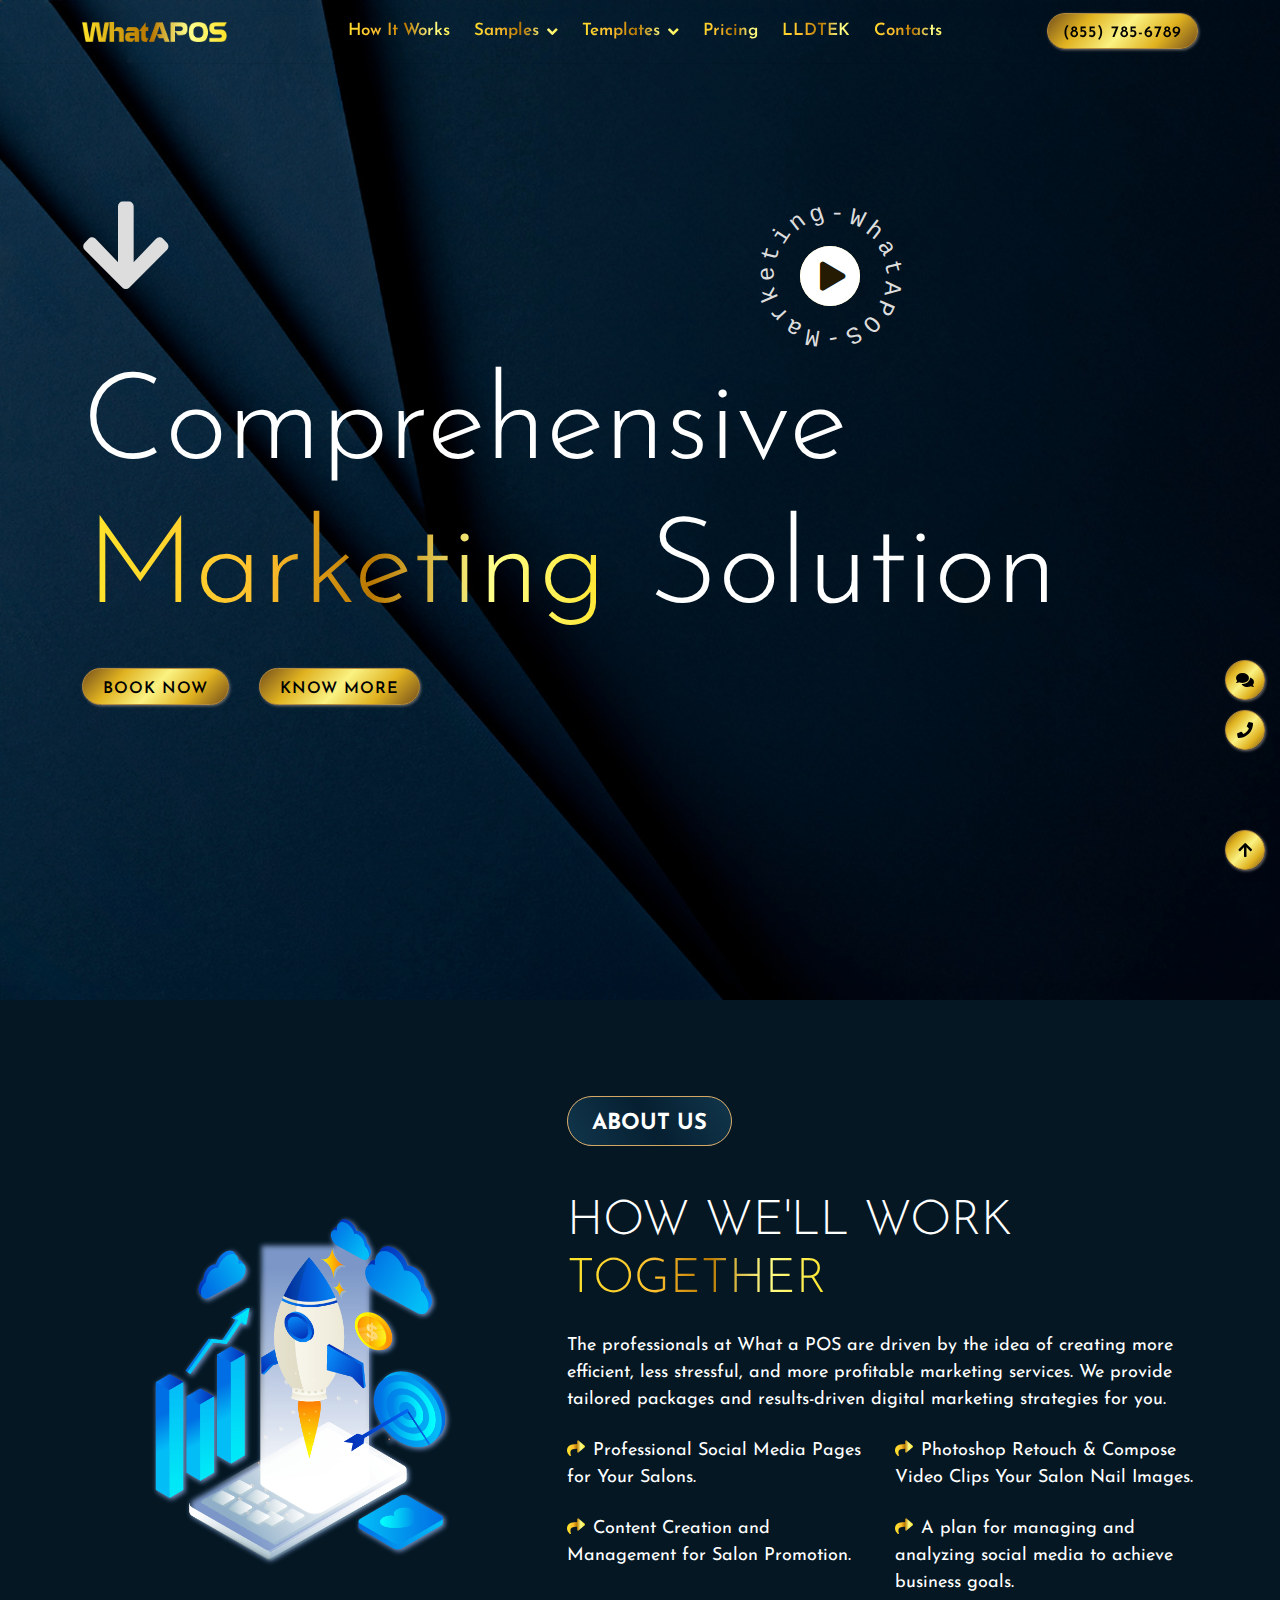
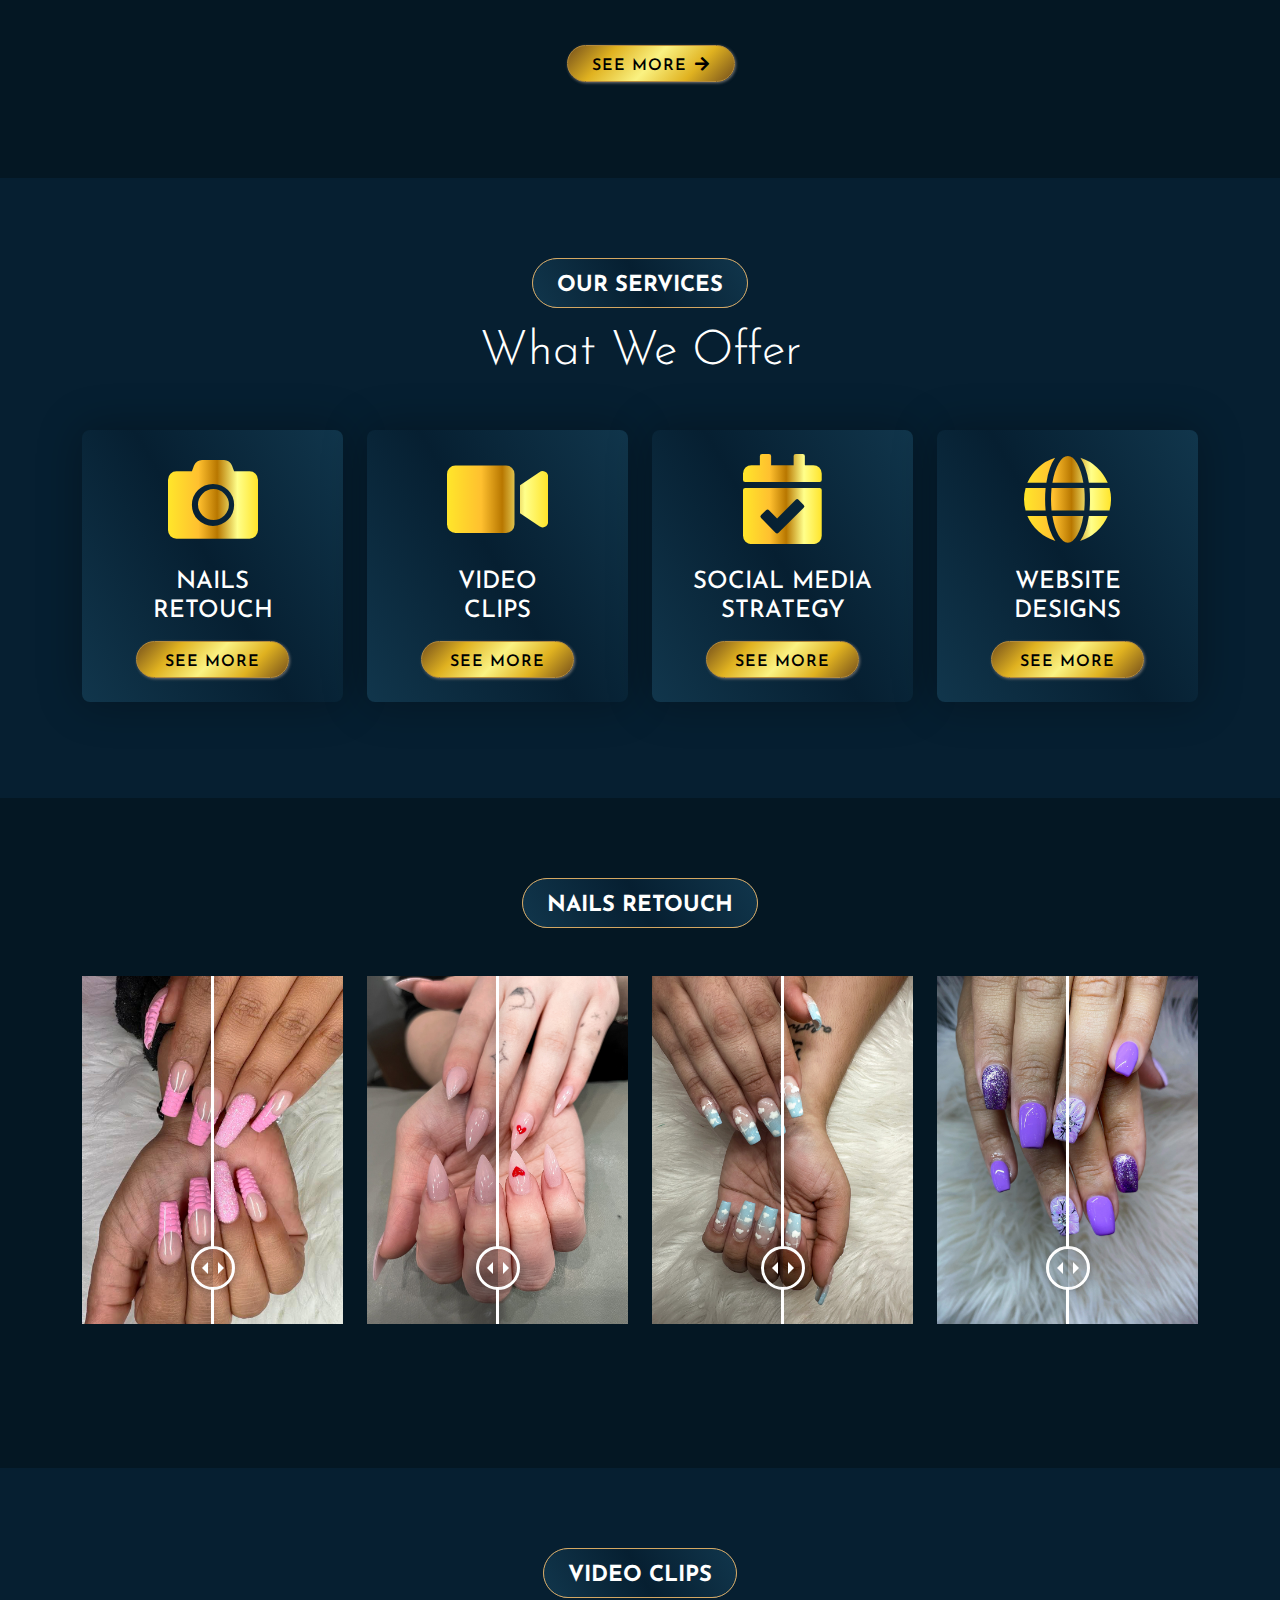
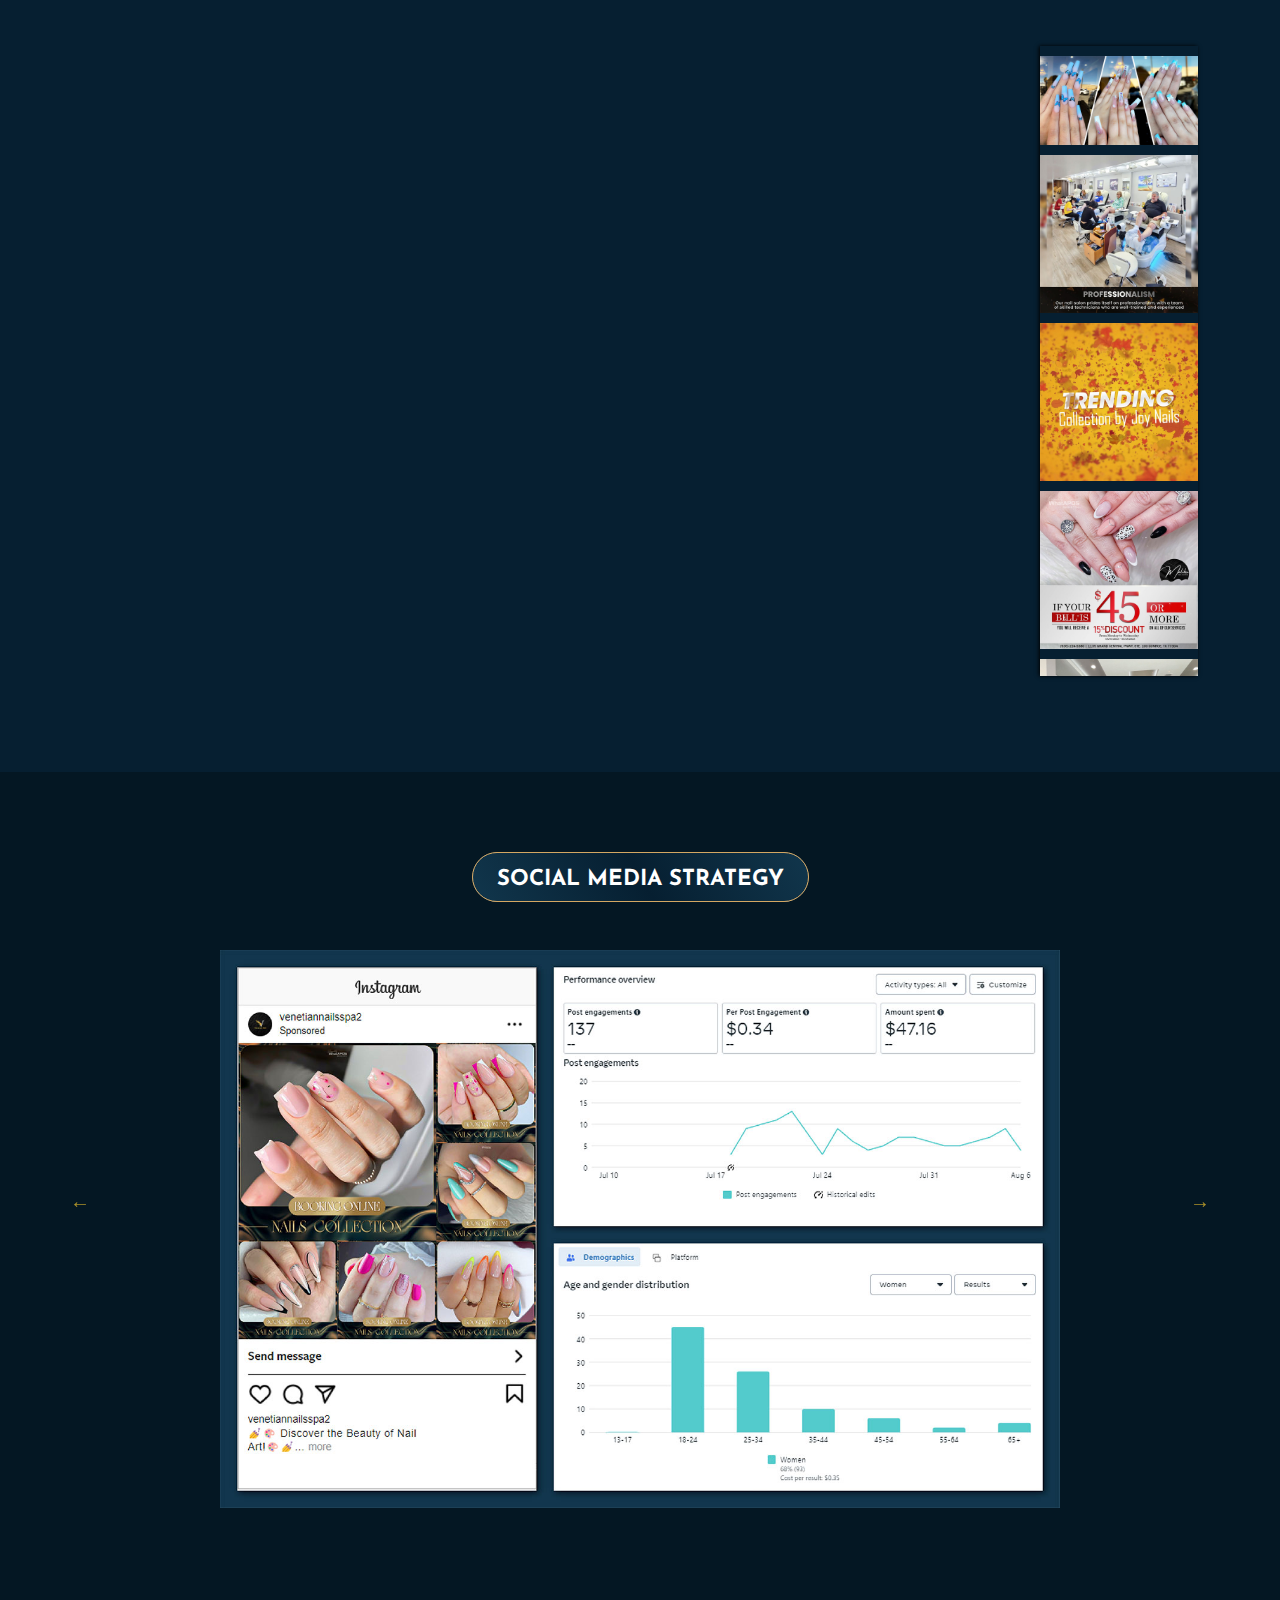
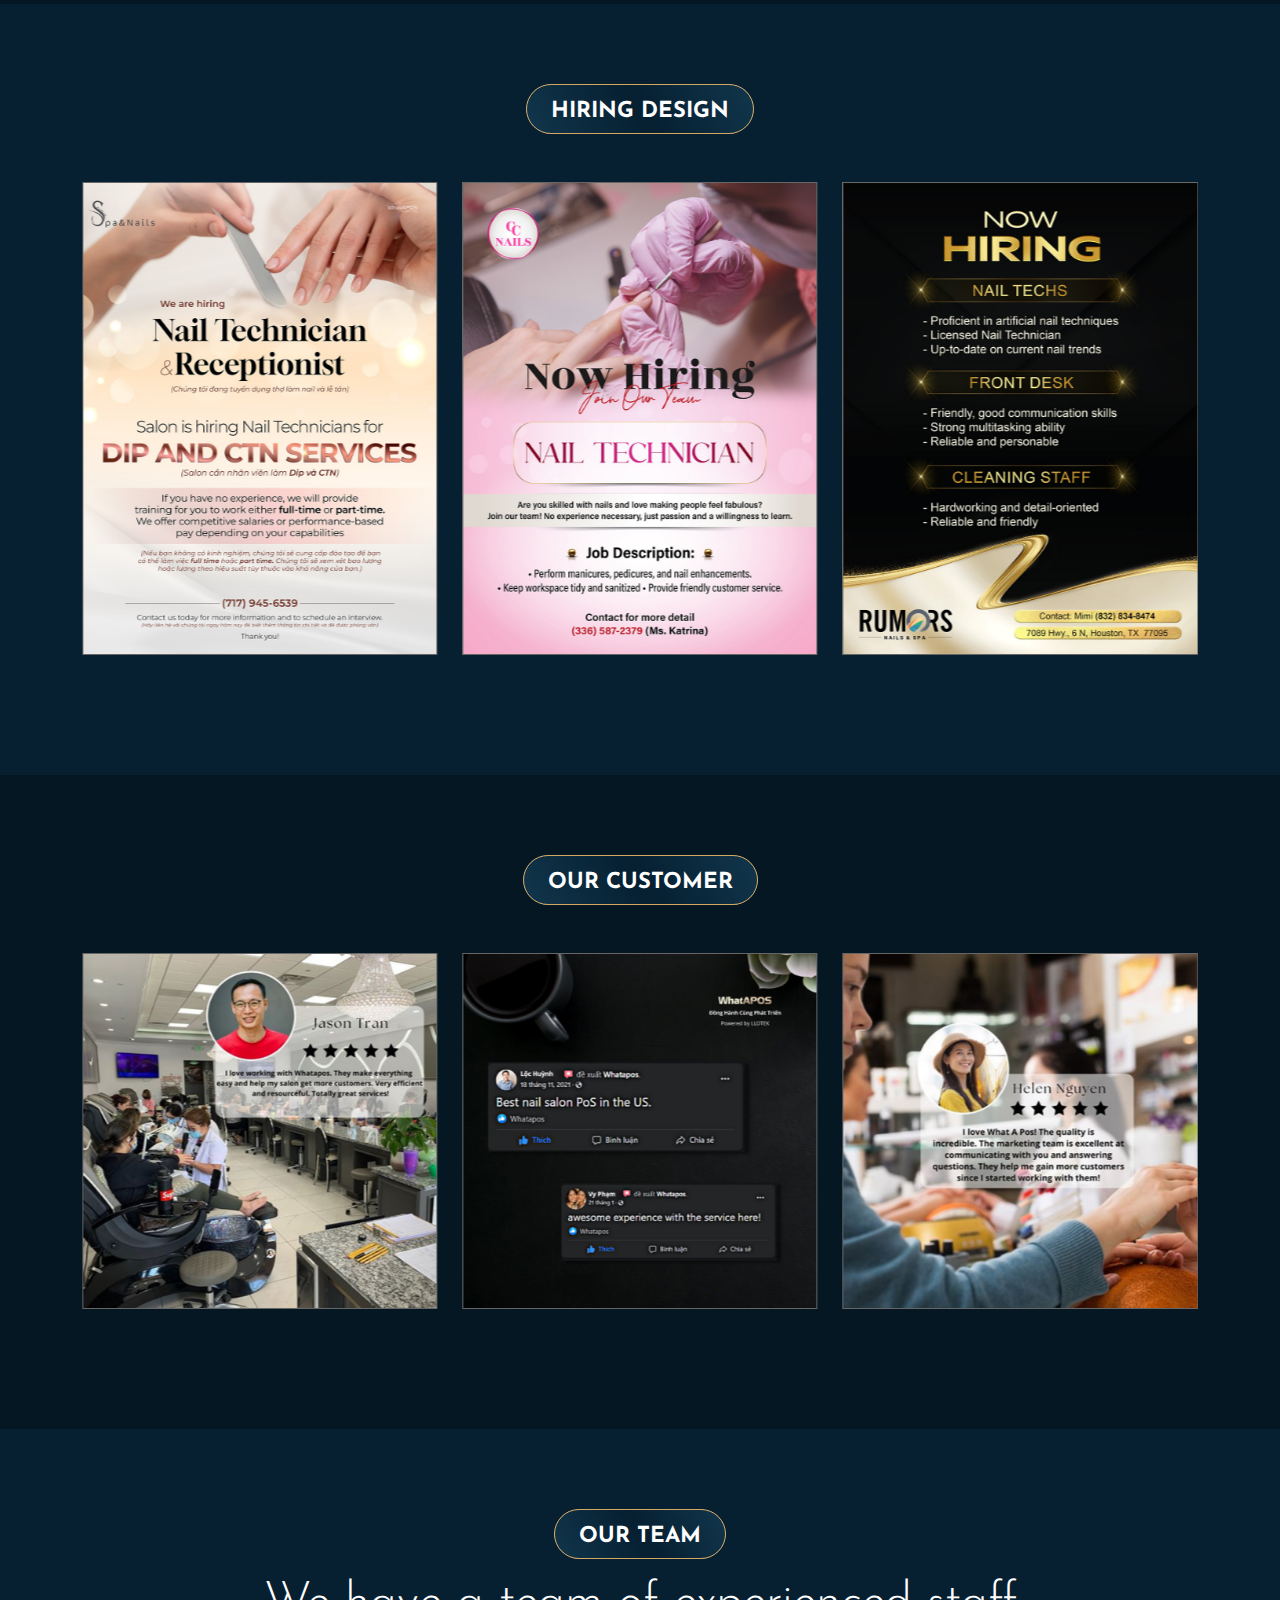
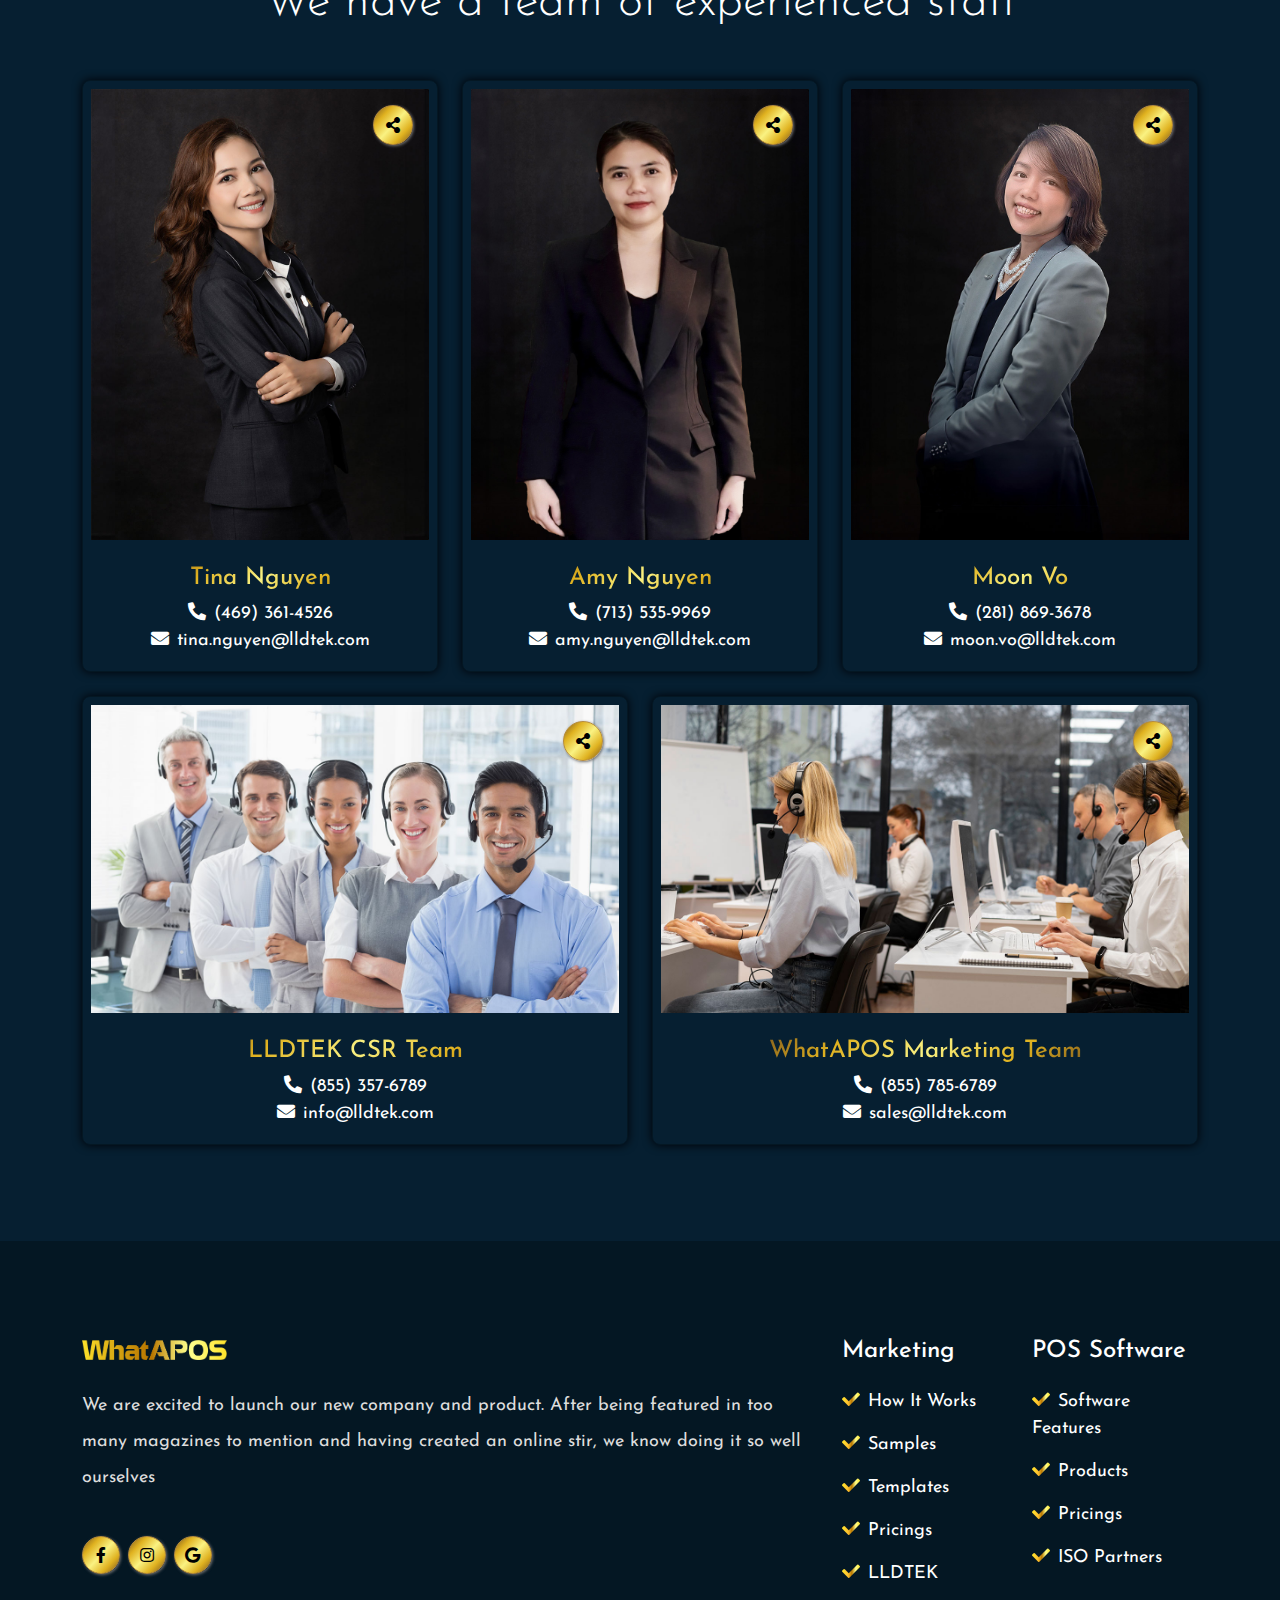
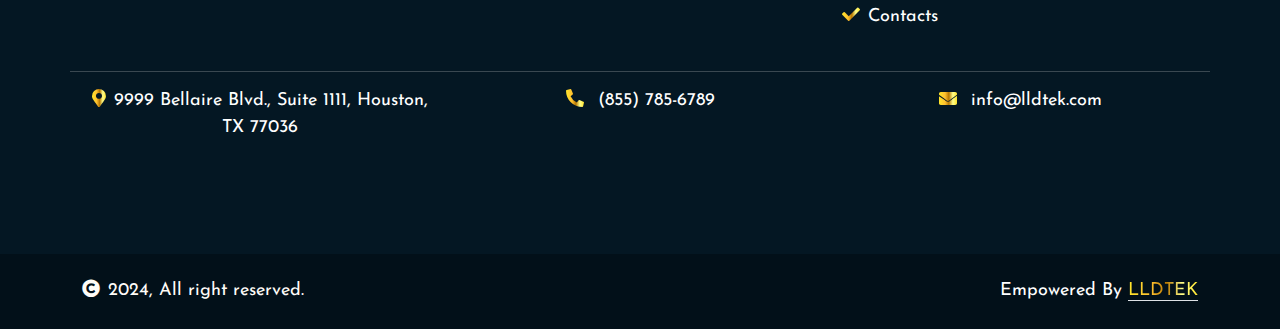
==== index.html @ 47ae0fbf "nnn" ====
<!DOCTYPE html>
<html lang="en">

    <head>
        <meta charset="utf-8">
        <title>WhatAPOS</title>
        <meta content="width=device-width, initial-scale=1.0" name="viewport">
        <meta content="" name="keywords">
        <meta content="" name="description">

        <!-- Google Web Fonts -->
        <link rel="preconnect" href="https://fonts.googleapis.com">
        <link rel="preconnect" href="https://fonts.gstatic.com" crossorigin>
        <link href="https://fonts.googleapis.com/css2?family=Open+Sans:wght@400;600&family=Playball&display=swap" rel="stylesheet">

        <!-- Icon Font Stylesheet -->
        <link rel="stylesheet" href="https://use.fontawesome.com/releases/v5.15.4/css/all.css"/>
        <link href="https://cdn.jsdelivr.net/npm/bootstrap-icons@1.4.1/font/bootstrap-icons.css" rel="stylesheet">

        <!-- Libraries Stylesheet -->
        <link href="lib/animate/animate.min.css" rel="stylesheet">
        <link href="lib/lightbox/css/lightbox.min.css" rel="stylesheet">
        <link href="lib/owlcarousel/owl.carousel.min.css" rel="stylesheet">

        <!-- Customized Bootstrap Stylesheet -->
        <link href="css/bootstrap.min.css" rel="stylesheet">

        <!-- Template Stylesheet -->
        <link rel="stylesheet" href="css/style.css">
        <link rel="stylesheet" href="css/twentytwenty.css">
        <link rel="stylesheet" href="css/slick.css"/>
        <link rel="stylesheet" href="css/slick-theme.css"/>

        <!-- Fonts - Brand -->
        <link rel="preconnect" href="https://fonts.googleapis.com">
        <link rel="preconnect" href="https://fonts.gstatic.com" crossorigin>
        <link href="https://fonts.googleapis.com/css2?family=EB+Garamond:ital,wght@0,400..800;1,400..800&display=swap" rel="stylesheet">
        <!-- Fonts - Body -->
        <link rel="preconnect" href="https://fonts.googleapis.com">
        <link rel="preconnect" href="https://fonts.gstatic.com" crossorigin>
        <link href="https://fonts.googleapis.com/css2?family=Josefin+Sans:ital,wght@0,100..700;1,100..700&display=swap" rel="stylesheet">
        <!-- Fonts - Body 2 | 'Jost', sans-serif-->
        <link rel="stylesheet" href="https://fonts.googleapis.com/css2?family=Jost:ital,wght@0,300;0,400;0,500;0,600;0,700;1,400&display=swap">

        <link rel="icon" href="./img/whatapos-favicon.svg">

        <style>
            .bg-banner-images {
                background-image: url(./img/background-banner.jpg), linear-gradient(rgba(0, 0, 0, 0.1), rgba(0, 0, 0, 0.1));
                background-blend-mode: overlay;
                background-position: 0% 50% !important;
                background-repeat: no-repeat;
                background-size: cover;
            }
        </style>

    </head>

    <body>
        <!-- Navbar start -->
        <div class="container-fluid nav-bar">
            <div class="container">
                <nav class="navbar navbar-light navbar-expand-lg py-2">
                    <a href="index.html" class="navbar-brand">
                        <!-- <h1 class="font-logo fw-bold mb-0 px-1">WhatAPOS</h1> -->
                        <img src="./img/whatapos-logo.png" style="height: 20px">
                    </a>
                    <button class="navbar-toggler py-2 px-3" type="button" data-bs-toggle="collapse" data-bs-target="#navbarCollapse">
                        <span class="fa fa-bars text-primary"></span>
                    </button>
                    <div class="collapse navbar-collapse" id="navbarCollapse">
                        <div class="navbar-nav mx-auto">
                            <a href="index.html" class="nav-item nav-link active">How It Works</a>
                            <div class="nav-item dropdown">
                                <a href="#" class="nav-link dropdown-toggle" data-bs-toggle="dropdown">Samples</a>
                                <div class="dropdown-menu bg-light">                                    
                                    <a href="samples.html#promotion" class="dropdown-item">Promotions</a>
                                    <a href="samples.html#video-clips" class="dropdown-item">Video</a>
                                    <a href="samples.html#leaflet" class="dropdown-item">Leaflet</a>
                                    <a href="samples.html#social-media-strategy" class="dropdown-item">Social Media Strategy</a>
                                    <a href="samples.html#gift-card" class="dropdown-item">Gift Card</a>
                                    <a href="samples.html#service-menu" class="dropdown-item">Service Menu</a>
                                    <a href="samples.html#hiring" class="dropdown-item">Hiring Designs</a>
                                    <a href="samples.html#retouch" class="dropdown-item">Nails Retouch</a>
                                </div>
                            </div>
                            <div class="nav-item dropdown">
                                <a href="#" class="nav-link dropdown-toggle" data-bs-toggle="dropdown">Templates</a>
                                <div class="dropdown-menu bg-light">
                                    <a href="templates.html#website" class="dropdown-item">Website Templates</a>
                                    <a href="templates.html#gift-card" class="dropdown-item">Gift Card</a>
                                    <a href="templates.html#business-card" class="dropdown-item">Business Card</a>
                                    <a href="templates.html#service-menu" class="dropdown-item">Service Menu</a>                                    
                                </div>
                            </div>
                            <a href="pricings.html" class="nav-item nav-link">Pricing</a>
                            <a href="https://www.lldtek.com/salon/index" class="nav-item nav-link">LLDTEK</a>                            
                            <a href="contact.html" class="nav-item nav-link">Contacts</a>
                        </div>                        
                        <a href="tel:+1(855) 785-6789" class="btn btn-primary d-none d-xl-inline-block rounded-pill">(855) 785-6789</a>
                    </div>
                </nav>
            </div>
        </div>
        <!-- Navbar End -->

        <!-- Hero Start -->
        <div class="container-fluid bg-banner-images py-6">
            <div class="container">
                <div class="row">       
                    <div class="col-4  wow bounceInDown" data-wow-delay="0.1s">
                        <div class="arrow-move text-center d-flex">
                            <i class="fa fa-arrow-down"></i>
                        </div>
                    </div>            
                    <div class="col-8 wow bounceInDown" data-wow-delay="0.1s">
                        <div class="circle">
                            <div id="text-circle">WhatAPOS-Marketing-</div>
                            <div class="play">
                                <a href="" class="btn-play" data-bs-toggle="modal" data-src="https://www.youtube.com/embed/GbsSYTC7vOc" data-bs-target="#videoModal">
                                    
                                    <i class="fa fa-play"></i>
                                </a>                                
                            </div>
                        </div>
                    </div>                   
                    <div class="col-lg-12 col-md-12">                       
                        <h1 class="display-banner mb-4 animated bounceInDown text-white">Comprehensive <span class="text-logo p-1">Marketing</span> Solution</h1>
                        <a href="tel:+1(855) 785-6789" class="btn btn-primary border-0 rounded-pill me-4 animated bounceInLeft">Book Now</a>
                        <a href="samples.html" class="btn btn-primary border-0 rounded-pill animated bounceInLeft">Know More</a>                                            
                    </div>                  
                </div>
            </div>
        </div>
        <!-- Hero End -->

        <!-- Modal Video -->
        <div class="modal fade" id="videoModal" tabindex="-1" aria-labelledby="exampleModalLabel" aria-hidden="true">
            <div class="modal-dialog">
                <div class="modal-content rounded-0">
                    <!-- <div class="modal-header">
                        <button type="button" class="btn-close" data-bs-dismiss="modal" aria-label="Close"></button>
                    </div> -->
                    <div class="modal-body">
                        <!-- 9:16 aspect ratio -->
                        <div class="ratio ratio-9x16">
                            <iframe class="embed-responsive-item" src="" id="video" allowfullscreen allowscriptaccess="always"
                                allow="autoplay">
                            </iframe>
                        </div>
                    </div>
                </div>
            </div>
        </div>
        <!-- Fact End -->

        <!-- About Start -->
        <div class="container-fluid py-6 bg-section">
            <div class="container">
                <div class="row g-5 align-items-center">
                    <div class="col-lg-5">
                        <img src="img/banner_main_pos1.png" class="img-fluid rounded" alt="">
                    </div>
                    <div class="col-lg-7">
                        <small class="d-inline-block fw-bold text-white text-uppercase bg-light border border-primary rounded-pill px-4 mb-5">About Us</small>
                        <h1 class="display-5 mb-4 text-white">HOW WE'LL WORK <span class="text-logo">TOGETHER</span></h1>
                        <p class="mb-4 text-white">The professionals at What a POS are driven by the idea of creating more efficient, less stressful, and more profitable marketing services. We provide tailored packages and results-driven digital marketing strategies for you.</p>
                        <div class="row g-4 text-white mb-5">
                            <div class="col-sm-6">
                                <i class="fas fa-share text-logo me-2"></i>Professional Social Media Pages for Your Salons.
                            </div>
                            <div class="col-sm-6">
                                <i class="fas fa-share text-logo me-2"></i>Photoshop Retouch & Compose Video Clips Your Salon Nail Images.
                            </div>
                            <div class="col-sm-6">
                                <i class="fas fa-share text-logo me-2"></i>Content Creation and Management for Salon Promotion.
                            </div>
                            <div class="col-sm-6">
                                <i class="fas fa-share text-logo me-2"></i>A plan for managing and analyzing social media to achieve business goals.
                            </div>
                        </div>
                        <a href="https://m.me/100353395233928" target="_blank" class="btn btn-primary px-4 rounded-pill">See More<i class="fas fa-arrow-right ps-2"></i></a>
                    </div>
                </div>
            </div>
        </div>
        <!-- About End -->


        <!-- Service Start -->
        <div class="container-fluid service pt-6 py-6">
            <div class="container">
                <div class="text-center " data-wow-delay="0.1s">
                    <small class="d-inline-block fw-bold text-white text-uppercase bg-light border border-primary rounded-pill px-4 mb-3">Our Services</small>
                    <h1 class="display-5 mb-5 text-white">What We Offer</h1>
                </div>
                <div class="row g-4">
                    <div class="col-lg-3 col-md-6 col-sm-12 " data-wow-delay="0.1s">
                        <div class="bg-light rounded service-item">
                            <div class="service-content d-flex align-items-center justify-content-center p-4">
                                <div class="service-content-icon text-center">
                                    <i class="fas fa-camera fa-5x text-logo mb-4"></i>
                                    <h4 class="mb-3 text-white">NAILS<br>RETOUCH</h4>
                                    <!-- <p class="mb-4">Professional photography is a great way to show your customers how your salon looks</p> -->
                                    <a href="samples.html#retouch" class="btn btn-primary rounded-pill">See More</a>
                                </div>
                            </div>
                        </div>
                    </div>
                    <div class="col-lg-3 col-md-6 col-sm-12 " data-wow-delay="0.3s">
                        <div class="bg-light rounded service-item">
                            <div class="service-content d-flex align-items-center justify-content-center p-4">
                                <div class="service-content-icon text-center">
                                    <i class="fas fa-video fa-5x text-logo mb-4"></i>
                                    <h4 class="mb-3 text-white">VIDEO<br>CLIPS</h4>
                                    <!-- <p class="mb-4">Contrary to popular belief, ipsum is not simply random.</p> -->
                                    <a href="samples.html#video-clips" class="btn btn-primary rounded-pill">See More</a>
                                </div>
                            </div>
                        </div>
                    </div>
                    <div class="col-lg-3 col-md-6 col-sm-12 " data-wow-delay="0.5s">
                        <div class="bg-light rounded service-item">
                            <div class="service-content d-flex align-items-center justify-content-center p-4">
                                <div class="service-content-icon text-center">
                                    <i class="fas fa-calendar-check fa-5x text-logo mb-4"></i>
                                    <h4 class="mb-3 text-white">SOCIAL MEDIA<br>STRATEGY</h4>
                                    <!-- <p class="mb-4">Contrary to popular belief, ipsum is not simply random.</p> -->
                                    <a href="samples.html#social-media-strategy" class="btn btn-primary rounded-pill">See More</a>
                                </div>
                            </div>
                        </div>
                    </div>
                    <div class="col-lg-3 col-md-6 col-sm-12 " data-wow-delay="0.7s">
                        <div class="bg-light rounded service-item">
                            <div class="service-content d-flex align-items-center justify-content-center p-4">
                                <div class="service-content-icon text-center">
                                    <i class="fas fa-globe fa-5x text-logo mb-4"></i>
                                    <h4 class="mb-3 text-white">WEBSITE<br>DESIGNS</h4>
                                    <!-- <p class="mb-4">Contrary to popular belief, ipsum is not simply random.</p> -->
                                    <a href="templates.html#website" class="btn btn-primary rounded-pill">See More</a>
                                </div>
                            </div>
                        </div>
                    </div>                   
                </div>
            </div>
        </div>
        <!-- Service End -->

        <!-- Nails Retouch -->
        <div class="container-fluid service pt-6 py-6 bg-section" id="retouch">
            <div class="container">
                <div class="text-center " data-wow-delay="0.1s">
                    <small class="d-inline-block fw-bold text-white text-uppercase bg-light border border-primary rounded-pill px-4 mb-5">NAILS RETOUCH</small>
                    <!-- <h1 class="display-5 mb-5 text-white">Professional photography is a great way to show your customers how your salon looks</h1> -->
                </div>
                <div class="row">
                    <div class="col-md-3 col-12 mb-5 " data-wow-delay="0.1s">
                        <div class="before-after">
                            <img src="./img/whatapos-retouch-01a.jpg">
                            <img src="./img/whatapos-retouch-01b.jpg">
                        </div>
                    </div>
                    <div class="col-md-3 col-12 mb-5 " data-wow-delay="0.3s">
                        <div class="before-after">
                            <img src="./img/whatapos-retouch-02a.jpg">
                            <img src="./img/whatapos-retouch-02b.jpg">
                        </div>
                    </div>
                    <div class="col-md-3 col-12 mb-5 " data-wow-delay="0.5s">
                        <div class="before-after">
                            <img src="./img/whatapos-retouch-03a.jpg">
                            <img src="./img/whatapos-retouch-03b.jpg">
                        </div>
                    </div>
                    <div class="col-md-3 col-12 mb-5 " data-wow-delay="0.7s">
                        <div class="before-after">
                            <img src="./img/whatapos-retouch-04a.jpg">
                            <img src="./img/whatapos-retouch-04b.jpg">
                        </div>
                    </div>
                </div>           
            </div>
        </div>
        <!-- Nails Retouch End -->

        <!-- Video-clip -->
        <div class="container-fluid team py-6 pt-6" id="video-clips">
            <div class="container">
                <div class="text-center " data-wow-delay="0.1s">
                    <small class="d-inline-block fw-bold text-white text-uppercase bg-light border border-primary rounded-pill px-4 mb-5">VIDEO CLIPS</small>
                    <!-- <h1 class="display-5 mb-5">We have experienced chef Team</h1> -->
                </div>
                <div class="d-flex">
                    <div class="video-display " data-wow-delay="0.3s">
                        <iframe id="mainVideo" width="100%" height="100%" src="https://www.youtube.com/embed/9QmLvNYVozQ?autoplay=1" frameborder="0" allow="accelerometer; autoplay; clipboard-write; encrypted-media; gyroscope; picture-in-picture; web-share" allowfullscreen></iframe>
                    </div>
                    <div class="video-list " data-wow-delay="0.5s">
                        <div class="video-item" onclick="playVideo('https://www.youtube.com/embed/9QmLvNYVozQ?autoplay=1')">
                            <img src="video/whatapos-video-01.jpg">
                        </div>
                        <div class="video-item" onclick="playVideo('https://www.youtube.com/embed/E6mdKHsldXM?autoplay=1')">
                            <img src="video/whatapos-video-02.jpg">
                        </div>
                        <div class="video-item" onclick="playVideo('https://www.youtube.com/embed/0UL-nLQwQQg?autoplay=1')">
                            <img src="video/whatapos-video-03.jpg">
                        </div>
                        <div class="video-item" onclick="playVideo('https://www.youtube.com/embed/-dnm3LrE1mM?autoplay=1')">
                            <img src="video/whatapos-video-04.jpg">
                        </div>
                        <div class="video-item" onclick="playVideo('https://www.youtube.com/embed/Vk4uLrA_D20?autoplay=1')">
                            <img src="video/whatapos-video-05.jpg">
                        </div>
                        <div class="video-item" onclick="playVideo('https://www.youtube.com/embed/UjBwiUQmhlw?autoplay=1')">
                            <img src="video/whatapos-video-06.jpg">
                        </div>
                        <div class="video-item" onclick="playVideo('https://www.youtube.com/embed/q7aZCYsEpfI?autoplay=1')">
                            <img src="video/whatapos-video-07.jpg">
                        </div>
                        <div class="video-item" onclick="playVideo('https://www.youtube.com/embed/fNvaUq0nsIw?autoplay=1')">
                            <img src="video/whatapos-video-08.jpg">
                        </div>
                        
                    </div>
                </div>
            </div>
        </div>
        <!-- Video-clip End -->

        <!-- social-media-strategy -->
        <div class="container-fluid team py-6 pt-6 bg-section" id="social-media-strategy">
            <div class="container">
                <div class="text-center " data-wow-delay="0.1s">
                    <small class="d-inline-block fw-bold text-white text-uppercase bg-light border border-primary rounded-pill px-4 mb-5">SOCIAL MEDIA STRATEGY</small>
                    <!-- <h1 class="display-5 mb-5">We have experienced chef Team</h1> -->
                </div>
                <div class="slider-social row " data-wow-delay="0.3s">
                    <a href="./img/whatapos-social-media-strategy-01.jpg" data-lightbox="event-1" class="my-auto">
                        <img src="img/whatapos-social-media-strategy-01.jpg" alt="">
                    </a>
                    <a href="./img/whatapos-social-media-strategy-02.jpg" data-lightbox="event-1" class="my-auto">
                        <img src="img/whatapos-social-media-strategy-02.jpg" alt="">
                    </a>
                    <a href="./img/whatapos-social-media-strategy-03.jpg" data-lightbox="event-1" class="my-auto">
                        <img src="img/whatapos-social-media-strategy-03.jpg" alt="">
                    </a>
                    <a href="./img/whatapos-social-media-strategy-04.jpg" data-lightbox="event-1" class="my-auto">
                        <img src="img/whatapos-social-media-strategy-04.jpg" alt="">
                    </a>
                    <a href="./img/whatapos-social-media-strategy-05.jpg" data-lightbox="event-1" class="my-auto">
                        <img src="img/whatapos-social-media-strategy-05.jpg" alt="">
                    </a>
                    <a href="./img/whatapos-social-media-strategy-06.jpg" data-lightbox="event-1" class="my-auto">
                        <img src="img/whatapos-social-media-strategy-06.jpg" alt="">
                    </a>
                    <a href="./img/whatapos-social-media-strategy-07.jpg" data-lightbox="event-1" class="my-auto">
                        <img src="img/whatapos-social-media-strategy-07.jpg" alt="">
                    </a>
                    <a href="./img/whatapos-social-media-strategy-08.jpg" data-lightbox="event-1" class="my-auto">
                        <img src="img/whatapos-social-media-strategy-08.jpg" alt="">
                    </a>
                    <a href="./img/whatapos-social-media-strategy-09.jpg" data-lightbox="event-1" class="my-auto">
                        <img src="img/whatapos-social-media-strategy-09.jpg" alt="">
                    </a>
                    <a href="./img/whatapos-social-media-strategy-10.jpg" data-lightbox="event-1" class="my-auto">
                        <img src="img/whatapos-social-media-strategy-10.jpg" alt="">
                    </a>
                    
                </div>               
            </div>
        </div>
        <!-- social-media-strategy End -->

        <!-- Hiring-Design Start -->
        <div class="container-fluid py-6 pt-6" id="hiring">
            <div class="container">
                <div class="text-center " data-wow-delay="0.1s">
                    <small class="d-inline-block fw-bold text-white text-uppercase bg-light border border-primary rounded-pill px-4 mb-5">HIRING DESIGN</small>
                    <!-- <h1 class="display-5 mb-5 text-white">For Every Occasions</h1> -->
                </div>
                <div class="owl-carousel owl-theme testimonial-carousel testimonial-carousel-1 mb-4 " data-wow-delay="0.1s">
                    <div class="testimonial-item rounded">
                        <div class="d-flex event-img">                            
                            <a href="img/whatapos-hiring-01.jpg" data-lightbox="event-1" class="my-auto">
                                <img src="img/whatapos-hiring-01.jpg" class="img-fluid flex-shrink-0" alt="">    
                            </a>                        
                        </div>                       
                    </div>
                    <div class="testimonial-item rounded">
                        <div class="d-flex event-img">                            
                            <a href="img/whatapos-hiring-02.jpg" data-lightbox="event-1" class="my-auto">
                                <img src="img/whatapos-hiring-02.jpg" class="img-fluid flex-shrink-0" alt="">    
                            </a>                        
                        </div>                       
                    </div>
                    <div class="testimonial-item rounded">
                        <div class="d-flex event-img">                            
                            <a href="img/whatapos-hiring-03.jpg" data-lightbox="event-1" class="my-auto">
                                <img src="img/whatapos-hiring-03.jpg" class="img-fluid flex-shrink-0" alt="">    
                            </a>                        
                        </div>                       
                    </div>
                    <div class="testimonial-item rounded">
                        <div class="d-flex event-img">                            
                            <a href="img/whatapos-hiring-04.jpg" data-lightbox="event-1" class="my-auto">
                                <img src="img/whatapos-hiring-04.jpg" class="img-fluid flex-shrink-0" alt="">    
                            </a>                        
                        </div>                       
                    </div>
                    <div class="testimonial-item rounded">
                        <div class="d-flex event-img">                            
                            <a href="img/whatapos-hiring-05.jpg" data-lightbox="event-1" class="my-auto">
                                <img src="img/whatapos-hiring-05.jpg" class="img-fluid flex-shrink-0" alt="">    
                            </a>                        
                        </div>                       
                    </div>
                    <div class="testimonial-item rounded">
                        <div class="d-flex event-img">                            
                            <a href="img/whatapos-hiring-06.jpg" data-lightbox="event-1" class="my-auto">
                                <img src="img/whatapos-hiring-06.jpg" class="img-fluid flex-shrink-0" alt="">    
                            </a>                        
                        </div>                       
                    </div>
                    <div class="testimonial-item rounded">
                        <div class="d-flex event-img">                            
                            <a href="img/whatapos-hiring-07.jpg" data-lightbox="event-1" class="my-auto">
                                <img src="img/whatapos-hiring-07.jpg" class="img-fluid flex-shrink-0" alt="">    
                            </a>                        
                        </div>                       
                    </div>
                    <div class="testimonial-item rounded">
                        <div class="d-flex event-img">                            
                            <a href="img/whatapos-hiring-08.jpg" data-lightbox="event-1" class="my-auto">
                                <img src="img/whatapos-hiring-08.jpg" class="img-fluid flex-shrink-0" alt="">    
                            </a>                        
                        </div>                       
                    </div>
                    <div class="testimonial-item rounded">
                        <div class="d-flex event-img">                            
                            <a href="img/whatapos-hiring-09.jpg" data-lightbox="event-1" class="my-auto">
                                <img src="img/whatapos-hiring-09.jpg" class="img-fluid flex-shrink-0" alt="">    
                            </a>                        
                        </div>                       
                    </div>                    
                    
                </div>
                
                </div>
            </div>
        </div>
        <!-- Hiring-Design End -->

        <!-- customer Start -->
        <div class="container-fluid py-6 pt-6 bg-section" id="customer">
            <div class="container">
                <div class="text-center " data-wow-delay="0.1s">
                    <small class="d-inline-block fw-bold text-white text-uppercase bg-light border border-primary rounded-pill px-4 mb-5">OUR CUSTOMER</small>
                    <!-- <h1 class="display-5 mb-5 text-white">For Every Occasions</h1> -->
                </div>
                <div class="owl-carousel owl-theme testimonial-carousel testimonial-carousel-3 mb-4 " data-wow-delay="0.1s">
                    <div class="testimonial-item rounded">
                        <div class="d-flex event-img">
                            <a href="img/whatapos-review-01.jpg" data-lightbox="event-1" class="my-auto">
                                <img src="img/whatapos-review-01.jpg" class="img-fluid flex-shrink-0" alt="">
                            </a>
                        </div>
                    </div>
                    <div class="testimonial-item rounded">
                        <div class="d-flex event-img">
                            <a href="img/whatapos-review-02.jpg" data-lightbox="event-1" class="my-auto">
                                <img src="img/whatapos-review-02.jpg" class="img-fluid flex-shrink-0" alt="">
                            </a>
                        </div>
                    </div>
                    <div class="testimonial-item rounded">
                        <div class="d-flex event-img">
                            <a href="img/whatapos-review-03.jpg" data-lightbox="event-1" class="my-auto">
                                <img src="img/whatapos-review-03.jpg" class="img-fluid flex-shrink-0" alt="">
                            </a>
                        </div>
                    </div>
                    <div class="testimonial-item rounded">
                        <div class="d-flex event-img">
                            <a href="img/whatapos-review-04.jpg" data-lightbox="event-1" class="my-auto">
                                <img src="img/whatapos-review-04.jpg" class="img-fluid flex-shrink-0" alt="">
                            </a>
                        </div>
                    </div>
                    <div class="testimonial-item rounded">
                        <div class="d-flex event-img">
                            <a href="img/whatapos-review-05.jpg" data-lightbox="event-1" class="my-auto">
                                <img src="img/whatapos-review-05.jpg" class="img-fluid flex-shrink-0" alt="">
                            </a>
                        </div>
                    </div>
                    <div class="testimonial-item rounded">
                        <div class="d-flex event-img">
                            <a href="img/whatapos-review-06.jpg" data-lightbox="event-1" class="my-auto">
                                <img src="img/whatapos-review-06.jpg" class="img-fluid flex-shrink-0" alt="">
                            </a>
                        </div>
                    </div>
                    <div class="testimonial-item rounded">
                        <div class="d-flex event-img">
                            <a href="img/whatapos-review-07.jpg" data-lightbox="event-1" class="my-auto">
                                <img src="img/whatapos-review-07.jpg" class="img-fluid flex-shrink-0" alt="">
                            </a>
                        </div>
                    </div>
                    <div class="testimonial-item rounded">
                        <div class="d-flex event-img">
                            <a href="img/whatapos-review-08.jpg" data-lightbox="event-1" class="my-auto">
                                <img src="img/whatapos-review-08.jpg" class="img-fluid flex-shrink-0" alt="">
                            </a>
                        </div>
                    </div>
                    <div class="testimonial-item rounded">
                        <div class="d-flex event-img">
                            <a href="img/whatapos-review-09.jpg" data-lightbox="event-1" class="my-auto">
                                <img src="img/whatapos-review-09.jpg" class="img-fluid flex-shrink-0" alt="">
                            </a>
                        </div>
                    </div>
                    <div class="testimonial-item rounded">
                        <div class="d-flex event-img">
                            <a href="img/whatapos-review-10.jpg" data-lightbox="event-1" class="my-auto">
                                <img src="img/whatapos-review-10.jpg" class="img-fluid flex-shrink-0" alt="">
                            </a>
                        </div>
                    </div>
                    <div class="testimonial-item rounded">
                        <div class="d-flex event-img">
                            <a href="img/whatapos-review-11.jpg" data-lightbox="event-1" class="my-auto">
                                <img src="img/whatapos-review-11.jpg" class="img-fluid flex-shrink-0" alt="">
                            </a>
                        </div>
                    </div>
                    <div class="testimonial-item rounded">
                        <div class="d-flex event-img">
                            <a href="img/whatapos-review-12.jpg" data-lightbox="event-1" class="my-auto">
                                <img src="img/whatapos-review-12.jpg" class="img-fluid flex-shrink-0" alt="">
                            </a>
                        </div>
                    </div>
                    <div class="testimonial-item rounded">
                        <div class="d-flex event-img">
                            <a href="img/whatapos-review-13.jpg" data-lightbox="event-1" class="my-auto">
                                <img src="img/whatapos-review-13.jpg" class="img-fluid flex-shrink-0" alt="">
                            </a>
                        </div>
                    </div>
                    
                </div>
            </div>
        </div>
        <!-- customer End -->

        <!-- Team Start -->
        <div class="container-fluid team pt-6">
            <div class="container">
                <div class="text-center " data-wow-delay="0.1s">
                    <small class="d-inline-block fw-bold text-white text-uppercase bg-light border border-primary rounded-pill px-4 mb-3">Our Team</small>
                    <h1 class="display-5 text-white mb-5">We have a team of experienced staff</h1>
                </div>
                <div class="row g-4 justify-content-center">
                    <div class="col-lg-4 col-md-4 " data-wow-delay="0.1s">
                        <div class="team-item rounded">
                            <img class="img-fluid rounded-top p-2" src="img/whatapos-team-sale-01.jpg" alt="">
                            <div class="team-content text-center py-3 rounded-bottom">
                                <h4 class="text-title">Tina Nguyen</h4>
                                <p class="mb-0"><a class="ahref" href="tel:(469) 361-4526"><i class="fa fa-phone-alt me-2"></i>(469) 361-4526</a></p>
                                <p class="mb-0"><a class="ahref" href="mailto:tina.nguyen@lldtek.com"><i class="fa fa-envelope me-2"></i>tina.nguyen@lldtek.com</a></p>
                            </div>
                            <div class="team-icon d-flex flex-column justify-content-center m-4">
                                <a class="share btn btn-primary btn-md-square rounded-circle mb-2" href=""><i class="fas fa-share-alt"></i></a>
                                <a class="share-link btn btn-primary btn-md-square rounded-circle mb-2" href=""><i class="fab fa-facebook-f"></i></a>
                                <a class="share-link btn btn-primary btn-md-square rounded-circle mb-2" href=""><i class="fab fa-twitter"></i></a>
                                <a class="share-link btn btn-primary btn-md-square rounded-circle mb-2" href=""><i class="fab fa-instagram"></i></a>
                            </div>
                        </div>
                    </div>
                    <div class="col-lg-4 col-md-4 " data-wow-delay="0.3s">
                        <div class="team-item rounded">
                            <img class="img-fluid rounded-top p-2" src="img/whatapos-team-sale-02.jpg" alt="">
                            <div class="team-content text-center py-3 rounded-bottom">
                                <h4 class="text-title">Amy Nguyen</h4>
                                <p class="text-white mb-0"><a class="ahref" href="tel:(713) 535-9969"><i class="fa fa-phone-alt me-2"></i>(713) 535-9969</a></p>
                                <p class="text-white mb-0"><a class="ahref" href="mailto:amy.nguyen@lldtek.com"><i class="fa fa-envelope me-2"></i>amy.nguyen@lldtek.com</a></p>
                            </div>
                            <div class="team-icon d-flex flex-column justify-content-center m-4">
                                <a class="share btn btn-primary btn-md-square rounded-circle mb-2" href=""><i class="fas fa-share-alt"></i></a>
                                <a class="share-link btn btn-primary btn-md-square rounded-circle mb-2" href=""><i class="fab fa-facebook-f"></i></a>
                                <a class="share-link btn btn-primary btn-md-square rounded-circle mb-2" href=""><i class="fab fa-twitter"></i></a>
                                <a class="share-link btn btn-primary btn-md-square rounded-circle mb-2" href=""><i class="fab fa-instagram"></i></a>
                            </div>
                        </div>
                    </div>    
                    <div class="col-lg-4 col-md-4 " data-wow-delay="0.5s">
                        <div class="team-item rounded">
                            <img class="img-fluid rounded-top p-2" src="img/whatapos-team-sale-03.jpg" alt="">
                            <div class="team-content text-center py-3 rounded-bottom">
                                <h4 class="text-title">Moon Vo</h4>
                                <p class="text-white mb-0"><a class="ahref" href="tel:(281) 869-3678"><i class="fa fa-phone-alt me-2"></i>(281) 869-3678</a></p>
                                <p class="text-white mb-0"><a class="ahref" href="mailto:moon.vo@lldtek.com"><i class="fa fa-envelope me-2"></i>moon.vo@lldtek.com</a></p>
                            </div>
                            <div class="team-icon d-flex flex-column justify-content-center m-4">
                                <a class="share btn btn-primary btn-md-square rounded-circle mb-2" href=""><i class="fas fa-share-alt"></i></a>
                                <a class="share-link btn btn-primary btn-md-square rounded-circle mb-2" href=""><i class="fab fa-facebook-f"></i></a>
                                <a class="share-link btn btn-primary btn-md-square rounded-circle mb-2" href=""><i class="fab fa-twitter"></i></a>
                                <a class="share-link btn btn-primary btn-md-square rounded-circle mb-2" href=""><i class="fab fa-instagram"></i></a>
                            </div>
                        </div>
                    </div>

                    <div class="col-lg-6 col-md-6 " data-wow-delay="0.5s">
                        <div class="team-item rounded">
                            <img class="img-fluid rounded-top p-2" src="img/whatapos-team-lldtek-csr.jpg" alt="">
                            <div class="team-content text-center py-3 rounded-bottom">
                                <h4 class="text-title">LLDTEK CSR Team</h4>
                                <p class="text-white mb-0"><a class="ahref" href="tel:+1(855) 357-6789"><i class="fa fa-phone-alt me-2"></i>(855) 357-6789</a></p>
                                <p class="text-white mb-0"><a class="ahref" href="mailto:info@lldtek.com"><i class="fa fa-envelope me-2"></i>info@lldtek.com</a></p>
                            </div>
                            <div class="team-icon d-flex flex-column justify-content-center m-4">
                                <a class="share btn btn-primary btn-md-square rounded-circle mb-2" href=""><i class="fas fa-share-alt"></i></a>
                                <a class="share-link btn btn-primary btn-md-square rounded-circle mb-2" href=""><i class="fab fa-facebook-f"></i></a>
                                <a class="share-link btn btn-primary btn-md-square rounded-circle mb-2" href=""><i class="fab fa-twitter"></i></a>
                                <a class="share-link btn btn-primary btn-md-square rounded-circle mb-2" href=""><i class="fab fa-instagram"></i></a>
                            </div>
                        </div>
                    </div>
                    <div class="col-lg-6 col-md-6 " data-wow-delay="0.5s">
                        <div class="team-item rounded">
                            <img class="img-fluid rounded-top p-2" src="img/whatapos-team-marketing-support.jpg" alt="">
                            <div class="team-content text-center py-3 rounded-bottom">
                                <h4 class="text-title">WhatAPOS Marketing Team</h4>
                                <p class="text-white mb-0"><a class="ahref" href="tel:+1(855) 785-6789"><i class="fa fa-phone-alt me-2"></i>(855) 785-6789</a></p>
                                <p class="text-white mb-0"><a class="ahref" href="mailto:sales@lldtek.com"><i class="fa fa-envelope me-2"></i>sales@lldtek.com</a></p>
                            </div>
                            <div class="team-icon d-flex flex-column justify-content-center m-4">
                                <a class="share btn btn-primary btn-md-square rounded-circle mb-2" href=""><i class="fas fa-share-alt"></i></a>
                                <a class="share-link btn btn-primary btn-md-square rounded-circle mb-2" href=""><i class="fab fa-facebook-f"></i></a>
                                <a class="share-link btn btn-primary btn-md-square rounded-circle mb-2" href=""><i class="fab fa-twitter"></i></a>
                                <a class="share-link btn btn-primary btn-md-square rounded-circle mb-2" href=""><i class="fab fa-instagram"></i></a>
                            </div>
                        </div>
                    </div>
                </div>
            </div>
        </div>
        <!-- Team End -->
       
        <!-- Footer Start -->
        <div class="container-fluid footer py-6 my-6 mb-0 bg-section " data-wow-delay="0.1s">
            <div class="container">
                <div class="row">
                    <div class="col-xl-8 col-lg-6 col-12">
                        <div class="footer-item">
                            <img src="./img/whatapos-logo.png" style="height: 20px">
                            <p class="lh-lg py-4">We are excited to launch our new company and product. After being featured in too many magazines to mention and having created an online stir, we know doing it so well ourselves</p>
                            <div class="footer-icon d-flex mb-4">
                                <a class="btn btn-primary btn-sm-square me-2 rounded-circle" href=""><i class="fab fa-facebook-f"></i></a>
                                <a class="btn btn-primary btn-sm-square me-2 rounded-circle" href=""><i class="fab fa-instagram"></i></a>
                                <a href="#" class="btn btn-primary btn-sm-square me-2 rounded-circle"><i class="fab fa-google"></i></a>
                            </div>
                        </div>
                    </div>
                    <div class="col-xl-2 col-lg-3 col-6">
                        <div class="footer-item mb-4">
                            <h4 class="mb-2 mb-md-4 text-white">Marketing</h4>
                            <div class="d-flex flex-column align-items-start">
                                <a class="text-white mb-3" href="index.html"><i class="fa fa-check text-logo me-2"></i>How It Works</a>
                                <a class="text-white mb-3" href="samples.html"><i class="fa fa-check text-logo me-2"></i>Samples</a>
                                <a class="text-white mb-3" href="templates.html"><i class="fa fa-check text-logo me-2"></i>Templates</a>
                                <a class="text-white mb-3" href="pricings.html"><i class="fa fa-check text-logo me-2"></i>Pricings</a>
                                <a class="text-white mb-3" href="https://lldtek.com"><i class="fa fa-check text-logo me-2"></i>LLDTEK</a>
                                <a class="text-white mb-3" href="contact.html"><i class="fa fa-check text-logo me-2"></i>Contacts</a>
                            </div>
                        </div>
                    </div>
                    <div class="col-xl-2 col-lg-3 col-6">
                        <div class="footer-item">
                            <h4 class="mb-2 mb-md-4 text-white">POS Software</h4>
                            <div class="d-flex flex-column align-items-start">
                                <a class="text-white mb-3" href="https://www.lldtek.com/salon/home/features"><i class="fa fa-check text-logo me-2"></i>Software Features</a>
                                <a class="text-white mb-3" href="https://www.lldtek.com/salon/home/products"><i class="fa fa-check text-logo me-2"></i>Products</a>
                                <a class="text-white mb-3" href="https://www.lldtek.com/salon/home/services"><i class="fa fa-check text-logo me-2"></i>Pricings</a>
                                <a class="text-white mb-3" href="https://www.lldtek.com/salon/home/partners"><i class="fa fa-check text-logo me-2"></i>ISO Partners</a>                                
                            </div>
                        </div>
                    </div>
                    <hr>
                    <div class="col-lg-12 col-12">
                        <div class="footer-item">
                            <div class="align-items-start row text-center">
                                <a class="col-md-4 mb-3 text-white"><i class="fa fa-map-marker-alt text-logo me-2"></i>9999 Bellaire Blvd., Suite 1111, Houston, TX 77036</a>                               
                                <a class="col-md-4 mb-3 text-white" href="tel:+1(855) 785-6789"><i class="fa fa-phone-alt text-logo me-2"></i> (855) 785-6789</a>
                                <a class="col-md-4 mb-3 text-white" href="mailto:info@lldtek.com"><i class="fas fa-envelope text-logo me-2"></i> info@lldtek.com</a>
                            </div>
                        </div>
                    </div>                   
                </div>
            </div>
        </div>
        <!-- Footer End -->
        
        <!-- Copyright Start -->
        <div class="container-fluid copyright bg-dark py-4">
            <div class="container">
                <div class="row">
                    <div class="col-md-6 text-center text-md-start mb-3 mb-md-0">
                        <span class="text-light"><a><i class="fas fa-copyright text-light me-2"></i>2024</a>, All right reserved.</span>
                    </div>
                    <div class="col-md-6 my-auto text-center text-md-end text-white">
                        Empowered By <a class="border-bottom text-logo" href="https://lldtek.com">LLDTEK</a>
                    </div>
                </div>
            </div>
        </div>
        <!-- Copyright End -->

        <!-- Back to Top -->
        <a href="#" class="btn btn-md-square btn-primary rounded-circle back-to-top"><i class="fa fa-arrow-up"></i></a>   
        <a href="tel:+1(855) 785-6789" class="btn btn-md-square btn-primary rounded-circle btn-call"><i class="fa fa-phone"></i></a>
        <a href="https://m.me/100353395233928" class="btn btn-md-square btn-primary rounded-circle btn-message"><i class="fa fa-comments"></i></a>   

        
        <!-- JavaScript Libraries -->
        <script src="https://ajax.googleapis.com/ajax/libs/jquery/1.12.4/jquery.min.js"></script>
        <script src="https://cdn.jsdelivr.net/npm/bootstrap@5.0.0/dist/js/bootstrap.bundle.min.js"></script>
        <script src="lib/wow/wow.min.js"></script>
        <script src="lib/easing/easing.min.js"></script>
        <script src="lib/waypoints/waypoints.min.js"></script>
        <script src="lib/counterup/counterup.min.js"></script>
        <script src="lib/lightbox/js/lightbox.min.js"></script>
        <script src="lib/owlcarousel/owl.carousel.min.js"></script>

        <!-- Template Javascript -->
        <script src="js/main.js"></script>
        <script src="js/jquery.event.move.js"></script>
        <script src="js/jquery.twentytwenty.js"></script>
        <script src="js/slick.min.js"></script>

        <!-- play video -->
        <script>
            function playVideo(videoSrc) {
                var iframe = document.getElementById('mainVideo');
                iframe.src = videoSrc;
            }
        </script>

        <!-- scroll nav -->
        <script>
            $(document).ready(function() {
                $(window).scroll(function() {
                    if ($(this).scrollTop() > 100) {
                        $('.nav-bar').addClass('show');
                    } else {
                        $('.nav-bar').removeClass('show');
                    }
                });
            });
        </script>

        <!-- scroll nav -->
        <script>
            const text = document.getElementById("text-circle");
            text.innerHTML = text.textContent.replace(/\S/g, "<span>$&</span>");
            const e = document.querySelectorAll('span');
            for(var i = 1; i < e.length; i++) {
                e[i].style.transform="rotate(" +i*18.95+"deg)";
            } 
        </script>
    </body>
</html>
---- css/style.css ----
body {
    margin: 0;
    font-family: 'Josefin Sans', sans-serif;
    font-size: 18px;
    font-weight: 400;
    line-height: 1.5;
    color: #ddd;
    background-color: #061f31;
    -webkit-text-size-adjust: 100%;
    -webkit-tap-highlight-color: rgba(0, 0, 0, 0);
}
/*** Spinner Start ***/
#spinner {
    opacity: 0;
    visibility: hidden;
    transition: opacity .8s ease-out, visibility 0s linear .5s;
    z-index: 99999;
 }

 #spinner.show {
     transition: opacity .8s ease-out, visibility 0s linear .0s;
     visibility: visible;
     opacity: 1;
 }

 .navbar-light .navbar-toggler {
    color: rgb(0 0 0 / 0%);
    border-color: #ab920000;
}
/*** Spinner End ***/


.back-to-top {
    position: fixed;
    right: 15px;
    bottom: 30px;
    z-index: 99;
}

.btn-message {
    position: fixed;
    right: 15px;
    bottom: 200px;
    z-index: 99;
}

.btn-call {
    position: fixed;
    right: 15px;
    bottom: 150px;
    z-index: 99;
}



h1, h2, h3, .h1, .h2, .h3 {
    font-weight: 300 !important;
    font-family: 'Josefin Sans', sans-serif !important;
}

h4, h5, h6, .h4, .h5, .h6 {
    font-weight: 500 !important;
    font-family: 'Josefin Sans', sans-serif !important;
}

.my-6 {
    margin-top: 6rem;
    margin-bottom: 6rem;
}

.py-6 {
    padding-top: 6rem;
    padding-bottom: 6rem;
}

.pt-6 {
    padding-top: 5rem;
}

.pb-6 {
    padding-bottom: 6rem;
}

.wow,
.animated {
    animation-duration: 2s !important;
}


/*** Button Start ***/
.btn {
    font-weight: 600;
    transition: .5s;
}

.btn-square {
    width: 32px;
    height: 32px;
}

.btn-sm-square {
    width: 38px;
    height: 38px;
}

.btn-md-square {
    width: 40px;
    height: 40px;
}

.btn-lg-square {
    width: 56px;
    height: 56px;
}

.btn-square,
.btn-sm-square,
.btn-md-square,
.btn-lg-square {
    padding: 0;
    display: flex;
    align-items: center;
    justify-content: center;
    font-weight: normal;
}
/*** Button End ***/


/*** NEW CSS ***/

/* circle text */
.circle {
    display: grid;
    place-items: center;
    position: -webkit-sticky;
}

.circle .play {
    position: absolute;
    padding-left: 5px;
}

.play .fa-play {
    color: #251a02;
    z-index: 8;
    font-size: 29px;
    position: relative;
    align-items: center;
    justify-content: center;
    display: flex;
}

.circle .play::before {
    content: "";
    position: absolute;
    z-index: 0;
    left: 50%;
    top: 50%;
    transform: translateX(-50%) translateY(-50%);
    display: block;
    width: 60px;
    height: 60px;
    background: #f3d16b;
    border-radius: 50%;
    animation: pulse-border 2000ms ease-out infinite;
}

.circle .play::after {
    content: "";
    position: absolute;
    z-index: 1;
    left: 50%;
    top: 50%;
    transform: translateX(-50%) translateY(-50%);
    display: block;
    width: 60px;
    height: 60px;
    background: #fff;
    border-radius: 50%;
    transition: all 200ms;
}

#text-circle {
    height: 160px;
    font-size: 24px;
    font-family: monospace;
    animation: animate 10s linear infinite;
}

#text-circle span{
    position: absolute;
    transform-origin: 0 80px;
}

@keyframes animate {
    from{
        transform: rotate(0deg);
    } 
    to{
        transform: rotate(360deg);
    }
}

@keyframes pulse-border {
    0% {
        transform: translateX(-50%) translateY(-50%) translateZ(0) scale(1);
        opacity: 1;
    }
    100% {
        transform: translateX(-50%) translateY(-50%) translateZ(0) scale(1.5);
        opacity: 0;
    }
}
/* end circle text */

.arrow-move {
    font-size: 100px;
    position: relative;
    align-items: end;
    animation: moveUpDown 5s infinite;
}

@keyframes moveUpDown {
    0% {
        top: 0;
    }
    50% {
        top: -30px;
    }
    100% {
        top: 0;
    }
}

.bg-banner-images .row {
    padding-top: 100px;
}

@media (min-width:1200px) {
    .display-banner {
        font-size: 120px;
    }

    .d-flex.up {
        position: absolute;
        padding-top: 180px;
    }

    .container-fluid.bg-banner-images {
        min-height: 1000px;
    }
}

@media (max-width: 1199px) {

    .arrow-move {
        font-size: 80px;
        padding-top: 150px;   
    }

    .bg-banner-images .row {
        padding-top: 0px;
    }

    .display-banner {
        font-size: 60px;
    }

    .d-flex.up {
        position: absolute;
        padding-top: 180px;
    }
}

@media (max-width: 820px) {
    .display-banner {
        font-size: 70px;
    }
}

@media (max-width: 450px) {
    .display-banner {
        font-size: 3.5rem;
    }

    .container-fluid.bg-banner-images {
        min-height: 800px;
    }
}

.navbar-brand {
    padding-top: 0px;
    padding-bottom: 0;
    margin-right: 1rem;
    font-size: 1.25rem;
    white-space: nowrap;
}

.bg-form {
    padding: 20px 15px;
    border-radius: 5px;
    background: #061f31;
    border: solid 1px #041723;
    box-shadow: 0px 0px 10px #000006;
}


small {
    padding-top: 10px;
    padding-bottom: 5px;
    font-size: 22px;
}

.text-logo {
    background: -webkit-linear-gradient(180deg, #FFE42B 0%, #FFFF8B 22.92%, #B87700 45.31%, #FFC02F 66.15%, #FFE42B 97.92%);
    -webkit-text-fill-color: transparent;
    background-clip: text;
}

.text-title {
    background: -webkit-linear-gradient(313deg, #744f1c, #744f1c, #e0b220, #faf282, #e0b220, #744f1c, #744f1c);
    -webkit-text-fill-color: transparent;
    background-clip: text;
}

.btn-primary {
    background: linear-gradient(313deg, #744f1c, #e0b220, #faf282, #e0b220, #744f1c) !important;
    border: solid 1px #b58b3d !important;
    box-shadow: 1px 1px 3px #717171;
    text-transform: uppercase;
    letter-spacing: 1px;
    padding: 8px 20px 3px 20px;
}

.collapse .btn-primary {
    padding: 7px 15px 3px 15px !important;
}

.btn-primary.btn-md-square,
.btn-primary.btn-sm-square {
    padding: 0 !important;
}

.btn-primary:hover {
    background: linear-gradient(-313deg, #744f1c, #e0b220, #faf282, #e0b220, #744f1c) !important;
    border: solid 1px #b9ab00 !important;
    box-shadow: 0px 0px 10px #000;
}

.rounded-circle.btn-primary:hover {
    background: linear-gradient(-313deg, #744f1c, #e0b220, #faf282, #e0b220, #744f1c) !important;
    border: solid 1px #af8214 !important;
    color: #02113b !important;
}

.bg-light {
    background: linear-gradient(60deg, #11364c, #061f31, #11364c);
}

.bg-section {
    background: #041723;
    /* border: solid 1px #000; */
}

.bg-primary {
    background: linear-gradient(313deg, #744f1c, #e0b220, #faf282, #e0b220, #744f1c) !important;
    border: solid 1px #b58b3d;
}

.bg-item {
    background: #0b1139;
    border: solid 1px #1b1b53;
    box-shadow: 0px 0px 10px #000006;
    padding: 10px;
}

.rounded-end.border-end {
    border-right: solid 1px #b58b3d !important;
    border-bottom: solid 1px #b58b3d;
    border-top: solid 1px #b58b3d;
}

.dropdown-item {
    display: block;
    width: 100%;
    padding: .25rem 1rem;
    clear: both;
    font-weight: 400;
    background: -webkit-linear-gradient(180deg, #FFE42B 0%, #FFFF8B 22.92%, #B87700 45.31%, #FFC02F 66.15%, #FFE42B 97.92%);
    -webkit-text-fill-color: transparent;
    background-clip: text;
    text-align: inherit;
    white-space: nowrap;
    background-color: rgba(0, 0, 0, 0);
    border: 0;
}

.slider-promo img {
    width: 100%;
    padding: 0px 10px;
}

.slider-social img {
    width: 100%;
    padding: 0 150px;
}

.video-display {
    flex: 9;
    padding-right: 10px;
    max-height: 700px;
}

.video-list {
    flex: 2;
    overflow-y: auto;
    /* border: 1px dashed #000; */
    background: #061f31;
    box-shadow: -1px 0px 4px #000;
}

.video-item {
    cursor: pointer;
    margin: 10px 0;
}

.video-item img {
    width: 100%;
}

@media (min-width: 350px) {
    #mainVideo {
        height: 100%;
    }
    .video-list {
        height: 280px;
        padding: 0;
    }
}

@media (min-width: 400px) {
    #mainVideo {
        height: 100%;
    }
    .video-list {
        height: 320px;
        padding: 0;
    }
}

@media (min-width: 768px) {
    #mainVideo {
        height: 100%;
    }
    .video-list {
        height: 570px;
        padding: 0;
    }
}

@media (min-width: 1024px) {
    #mainVideo {
        height: 90%;
    }
    .video-list {
        height: 630px;
        padding: 0;
    }
    .video-display {
        flex: 12;
        max-height: 700px;
    }
}

@media (min-width: 1400px) {
    #mainVideo {
        height: 100%;
    }
    .video-list {
        height: 700px;
        padding: 12px;
    }
}

.panel {
    height: 60vh;
    background-size: cover;
    background-position: center; 
    background-repeat: no-repeat;
    border-radius: 50px;
    color: #fff;
    cursor: pointer;
    flex: 2; 
    margin: 10px;
    position: relative; 
    transition: flex 0.7s; 
}

.panel.active {
    flex: 10;
}

.Template .panel {
    height: 72vh;
    flex: 3; 
}

.Template .panel.active {
    flex: 10;
}

@media (max-width: 992px) {
    .slider-social img {
        width: 100%;
        padding: 0;
    }

    small {
        font-size: 18px;
    }

    .panel {
        height: 30vh;
    }

    .panel:nth-of-type(6),
    .panel:nth-of-type(7),
    .panel:nth-of-type(8),
    .panel:nth-of-type(9),
    .panel:nth-of-type(10) {
        display: none;
    }

}

@media (max-width: 400px) {
    .display-banner .btn-primary {
        padding: 8px 12px 3px 12px !important;
    }
}

.pagination {
    justify-content: end;
}

.Template .page-link {
    border: solid 1px #041723;
    box-shadow: 0px 0px 10px #000006;
    color: #fff;
    margin: 0 2px;
}

.Template .page-link:hover {
    color: #fff;
}

.Template .page-link.active {
    border: solid 1px #fff;
    color: #fff;
}

.hidden {
    display: none;
}

#pagination-numbers,
#pagination-number1,
#pagination-number2 {
    display: flex;
}

.padding-menu {
    padding: 50px 50px 0 50px;
    background: #061f31;
    border: solid 1px #041723;
}

.Template .slider-social img {
    width: 100%;
    padding: 0px 40px;
    margin-bottom: 25px;
}
@media (max-width:768px) {
    .Template .slider-social img {
        width: 100%;
        padding: 0px 20px;
        margin-bottom: 25px;
    }
}

.Template .text-menu {
    padding-bottom: 25px;
    color: #fff;
    text-align: center;
    letter-spacing: 2px;
}

@media (max-width:768px) {
    .padding-menu {
        padding: 0px !important;
    }

    .Template .text-menu {
        padding-bottom: 5px;
    }

    .Template .slider-social img {
        margin-bottom: 5px;
    }
}

/*--------- xoay 180 -------------*/
.item-180 {
    transform: perspective(1500px) rotateY(0deg);
    transition: transform 2s ease 0s;
    display: inline-block;
    overflow: hidden;
}

.item-180 .front {
    position: absolute;
    display: block;
    transition: opacity 2s ease;
    z-index: 99;
}



.item-180 .back {
    display: block;
    opacity: 0;
    transition: opacity 2s ease;
}

@media (min-width: 1200px) {
    .item-180:hover .front{
        opacity: 0;
    }
    .item-180:hover .back {
        opacity: 1;
    }
    .item-180:hover {
        transform: perspective(1500px) rotateY(180deg);
    }
}

/* For phone */
.item-180 .front.show {
    opacity: 0;
}

.item-180.show {
    transform: perspective(1500px) rotateY(180deg);
}

.item-180 .back.show {
    opacity: 1;
}
/* end For phone */
/*---------end  xoay 180 -------------*/

#gift-card .owl-carousel img {
    height: 250px;
    object-fit: cover;
}

.slider-scroll img {
    height: 250px;
    object-fit: cover;
    /* border: solid 1px #666; */
    margin-right: 25px;
}

.f-right {
    float: right !important;
}

/*** END NEW CSS ***/

/*** Navbar Start ***/

@media (max-width: 1024px) {
    .navbar-collapse.collapse.show {
        background: linear-gradient(90deg, #061f31, #11364c);
    }
}

.nav-bar {
    background-color: #101d4500;
    border-bottom: 1px solid rgba(0, 0, 0, .05);
    position: fixed;
    top: 0;
    z-index: 9;
    transition: background-color 0.3s;
}

.nav-bar.show {
    background: linear-gradient(90deg, #061f31, #11364c);
}

.navbar .navbar-nav .nav-link {
    padding: 10px 12px;
    font-weight: 600;
    font-size: 17px;
    transition: .5s;
    background: -webkit-linear-gradient(180deg, #FFE42B 0%, #FFFF8B 22.92%, #B87700 45.31%, #FFC02F 66.15%, #FFE42B 97.92%);
    -webkit-text-fill-color: transparent;
    background-clip: text;
}

.navbar .navbar-nav .nav-link:hover,
.navbar .navbar-nav .nav-link.active {
    background: -webkit-linear-gradient(180deg, #FFE42B 0%, #FFFF8B 22.92%, #B87700 45.31%, #FFC02F 66.15%, #FFE42B 97.92%);
    -webkit-text-fill-color: transparent;
    background-clip: text;
}

.navbar .dropdown-toggle::after {
    border: none;
    content: "\f107";
    font-family: "Font Awesome 5 Free";
    font-weight: 700;
    vertical-align: middle;
    margin-left: 8px;
}

@media (min-width: 1200px) {
    .navbar .nav-item .dropdown-menu {
        display: block;
        visibility: hidden;
        top: 100%;
        transform: rotateX(-75deg);
        transform-origin: 0% 0%;
        transition: .5s;
        opacity: 0;
    }
    
    .navbar .nav-item:hover .dropdown-menu {
        transform: rotateX(0deg);
        visibility: visible;
        opacity: 1;
    }
}

.dropdown .dropdown-menu a:hover {
    font-weight: 900;
}

#searchModal .modal-content {
    background-color: rgba(255, 255, 255, .95);
}
/*** Navbar End ***/


/*** Events Start ***/
.event .tab-class .nav-item a.active {
    background: var(--bs-primary) !important;
}

.event .event-img .event-overlay {
    position: absolute;
    width: 100%;
    height: 100%;
    top: 0;
    left: 0;
    background: rgba(212, 167, 98, 0.7);
    border-radius: 8px;
    transition: 0.5s;
    opacity: 0;
    z-index: 1;
}

.event .event-img:hover .event-overlay {
    opacity: 1;
}

.event-img img {
    border: solid 1px #666;
}
/*** Events End ***/


/*** service start ***/
.service .service-item {
    position: relative;
    height: 100%;
    border-radius: 8px;
    box-shadow: 0 0 45px rgba(0, 0, 0, .3);
}

.service-content::after {
    position: absolute;
    content: "";
    width: 100%;
    height: 0;
    top: 0;
    left: 0;
    bottom: auto;
    background: linear-gradient(-60deg, #11364c, #061f31, #11364c);
    border-radius: 8px;
    transition: 1s;
}

.service-item:hover .service-content::after {
    height: 100%;
    opacity: 1;
}

.service-item .service-content-icon {
    position: relative;
    z-index: 2;
}

.service-item .service-content-icon i,
.service-item .service-content-icon p {
    transition: 1s;
}

.service-item:hover .service-content-icon i {
    color: var(--bs-dark) !important;
}

.service-item:hover .service-content-icon p {
    color: var(--bs-white);
}

.service-item:hover .service-content-icon a.btn-primary {
    background: var(--bs-white);
    color: var(--bs-dark);
}

.service-item .service-content-icon a.btn-primary {
    transition: 1s !important;
    padding: 8px 28px 3px 28px;
}
/*** Services End ***/


/*** Menu Start ***/
.menu .nav-item a.active {
    background: var(--bs-primary) !important;
}

.menu .menu-item .border-bottom {
    border-bottom-style: dashed !important;
}
/*** Menu End ***/


/*** Youtube Video start ***/
.video {
    position: relative;
    height: 100%;
    min-height: 400px;
    background: linear-gradient(rgba(254, 218, 154, 0.1), rgba(254, 218, 154, 0.1)), url(../img/fact.jpg);
    background-position: center center;
    background-repeat: no-repeat;
    background-size: cover;
    border-radius: 8px;
}

.video .btn-play {
    position: absolute;
    z-index: 3;
    top: 50%;
    left: 50%;
    transform: translateX(-50%) translateY(-50%);
    box-sizing: content-box;
    display: block;
    width: 32px;
    height: 44px;
    border-radius: 50%;
    border: none;
    outline: none;
    padding: 18px 20px 18px 28px;
}

.video .btn-play:before {
    content: "";
    position: absolute;
    z-index: 0;
    left: 50%;
    top: 50%;
    transform: translateX(-50%) translateY(-50%);
    display: block;
    width: 100px;
    height: 100px;
    background: #ffe42b;
    border-radius: 50%;
    animation: pulse-border 1500ms ease-out infinite;
}

.video .btn-play:after {
    content: "";
    position: absolute;
    z-index: 1;
    left: 50%;
    top: 50%;
    transform: translateX(-50%) translateY(-50%);
    display: block;
    width: 100px;
    height: 100px;
    background: var(--bs-white);
    border-radius: 50%;
    transition: all 200ms;
}

.video .btn-play img {
    position: relative;
    z-index: 3;
    max-width: 100%;
    width: auto;
    height: auto;
}

.video .btn-play span {
    display: block;
    position: relative;
    z-index: 3;
    width: 0;
    height: 0;
    border-left: 32px solid var(--bs-dark);
    border-top: 22px solid transparent;
    border-bottom: 22px solid transparent;
}

@keyframes pulse-border {
    0% {
        transform: translateX(-50%) translateY(-50%) translateZ(0) scale(1);
        opacity: 1;
    }

    100% {
        transform: translateX(-50%) translateY(-50%) translateZ(0) scale(1.5);
        opacity: 0;
    }
}

#videoModal {
    z-index: 99999;
}

#videoModal .modal-dialog {
    position: relative;
    max-width: 80%;
    margin: 60px auto 0 auto;
}

@media (max-width: 992px) {
    #videoModal .modal-dialog {
        position: relative;
        max-width: 100%;
        margin: 60px auto 0 auto;
    }
}

#videoModal .modal-body {
    position: relative;
    padding: 0px;
}

#videoModal .close {
    position: absolute;
    width: 30px;
    height: 30px;
    right: 0px;
    top: -30px;
    z-index: 999;
    font-size: 30px;
    font-weight: normal;
    color: #FFFFFF;
    background: #000000;
    opacity: 1;
}
/*** Youtube Video End ***/


/*** Blog Start ***/
.blog-item {
    position: relative;
    background: #061f31;
    border: solid 1px #041723;
    box-shadow: 0px 0px 10px #000006;
    padding: 10px;
}

.blog-item img {
    transition: transform 0.5s ease;
}

.web-img {
    overflow: hidden;
    height: 415px;
}

.blog-item:hover img {
    transform: translateY(-200px);
}

.blog-item .blog-content {
    position: relative;
    transform: translateY(15%);
    box-shadow: 0 0 45px rgba(0, 0, 0, .08);
}

.blog-item .blog-content a.btn h5 {
    transition: 0.5s;
}

.blog-item:hover .blog-content a.btn h5 {
    color: var(--bs-primary) !important;
}
/*** Blog End ***/


/*** Team Start ***/
.team-item {
    width: 100%;
    height: 100%;
    position: relative;
    background: #061f31;
    border: solid 1px #041723;
    box-shadow: 0px 0px 10px #000006;
}

.team-item .team-icon {
    position: absolute;
    top: 0;
    right: 0;
}

.team-item .team-icon .share-link {
    opacity: 0;
    transition: 0.9s;
}

.team-item:hover .share-link {
    opacity: 1;
}

.team-item .team-content {
    transition: 0.9s;
}

.team-item:hover {
    background: #061f31;
    border: solid 1px #11364c;
    box-shadow: 0px 0px 6px #2f6175;
}

.team-item .team-content h4,
.team-item .team-content p {
    transition: 0.5s;
}

.team-item:hover .team-content h4 {
    color: var(--bs-dark) !important;
}

.team-item:hover .team-content p {
    color: var(--bs-white);
}
/*** Team End ***/


/*** testimonial Start ***/
.overlay {
    background: #fff5;
    position: absolute;
    width: 100%;
    height: 100%;
    display: flex;
    justify-content: center;
    opacity: 0;
}

.overlay-1 {
    background: #ffffff26;
    position: absolute;
    width: 100%;
    height: 100%;
    display: flex;
    border-radius: 50px;
    justify-content: center;
    opacity: 0;
}

.overlay:hover {
    opacity: 1;
}

.overlay-1:hover {
    opacity: 1;
}


/* .testimonial-item {
    border: 1px solid var(--bs-primary);
    padding: 20px 20px;
} */

.testimonial-carousel.owl-rtl .testimonial-item {
    direction: ltr !important;
}
/*** testimonial End ***/


/*** Contact start ***/
.contact-form {
    box-shadow: 0 0 45px rgba(0, 0, 0, .08);
}

/*** Contact End ***/


/*** Footer Start ***/
.footer .footer-item a.text-body:hover {
    color: var(--bs-primary) !important;
}
/*** Footer End ***/

.ahref {
    color: #fff !important;
}
.ahref:hover {
    color: #fff !important;
    font-size: 17px;
    text-decoration: underline;
}

/* HK */
.font-logo {
    background: -webkit-linear-gradient(180deg, #FFE42B 0%, #FFFF8B 22.92%, #B87700 45.31%, #FFC02F 66.15%, #FFE42B 97.92%);
    -webkit-text-fill-color: transparent;
    background-clip: text;
    font-family: UTM Eremitage !important;
    font-size: 26px;
    letter-spacing: 1px;
}
---- css/twentytwenty.css ----
.twentytwenty-horizontal .twentytwenty-handle:before, .twentytwenty-horizontal .twentytwenty-handle:after, .twentytwenty-vertical .twentytwenty-handle:before, .twentytwenty-vertical .twentytwenty-handle:after {
  content: " ";
  display: block;
  background: white;
  position: absolute;
  z-index: 30;
  -webkit-box-shadow: 0px 0px 12px rgba(51, 51, 51, 0.5);
  -moz-box-shadow: 0px 0px 12px rgba(51, 51, 51, 0.5);
  box-shadow: 0px 0px 12px rgba(51, 51, 51, 0.5); }

.twentytwenty-horizontal .twentytwenty-handle:before, .twentytwenty-horizontal .twentytwenty-handle:after {
  width: 3px;
  height: 9999px;
  left: 50%;
  margin-left: -1.5px; }

.twentytwenty-vertical .twentytwenty-handle:before, .twentytwenty-vertical .twentytwenty-handle:after {
  width: 9999px;
  height: 3px;
  top: 50%;
  margin-top: -1.5px; }

.twentytwenty-before-label, .twentytwenty-after-label, .twentytwenty-overlay {
  position: absolute;
  top: 0;
  width: 100%;
  height: 100%; }

.twentytwenty-before-label, .twentytwenty-after-label, .twentytwenty-overlay {
  -webkit-transition-duration: 0.5s;
  -moz-transition-duration: 0.5s;
  transition-duration: 0.5s; }

.twentytwenty-before-label, .twentytwenty-after-label {
  -webkit-transition-property: opacity;
  -moz-transition-property: opacity;
  transition-property: opacity; }

.twentytwenty-before-label:before, .twentytwenty-after-label:before {
  color: white;
  font-size: 13px;
  letter-spacing: 0.1em; }

.twentytwenty-before-label:before, .twentytwenty-after-label:before {
  position: absolute;
  background: rgba(255, 255, 255, 0.2);
  line-height: 38px;
  padding: 0 20px;
  -webkit-border-radius: 2px;
  -moz-border-radius: 2px;
  border-radius: 2px; }

.twentytwenty-horizontal .twentytwenty-before-label:before, .twentytwenty-horizontal .twentytwenty-after-label:before {
  bottom: 10%;
  margin-top: -19px; }

.twentytwenty-vertical .twentytwenty-before-label:before, .twentytwenty-vertical .twentytwenty-after-label:before {
  left: 50%;
  margin-left: -45px;
  text-align: center;
  width: 90px; }

.twentytwenty-left-arrow, .twentytwenty-right-arrow, .twentytwenty-up-arrow, .twentytwenty-down-arrow {
  width: 0;
  height: 0;
  border: 6px inset transparent;
  position: absolute; }

.twentytwenty-left-arrow, .twentytwenty-right-arrow {
  top: 50%;
  margin-top: -6px; }

.twentytwenty-up-arrow, .twentytwenty-down-arrow {
  left: 50%;
  margin-left: -6px; }

.twentytwenty-container {
  -webkit-box-sizing: content-box;
  -moz-box-sizing: content-box;
  box-sizing: content-box;
  z-index: 0;
  overflow: hidden;
  position: relative;
  -webkit-user-select: none;
  -moz-user-select: none;
  -ms-user-select: none; }
  .twentytwenty-container img {
    max-width: 100%;
    position: absolute;
    top: 0;
    display: block; }
  .twentytwenty-container.active .twentytwenty-overlay, .twentytwenty-container.active :hover.twentytwenty-overlay {
    background: rgba(0, 0, 0, 0); }
    .twentytwenty-container.active .twentytwenty-overlay .twentytwenty-before-label,
    .twentytwenty-container.active .twentytwenty-overlay .twentytwenty-after-label, .twentytwenty-container.active :hover.twentytwenty-overlay .twentytwenty-before-label,
    .twentytwenty-container.active :hover.twentytwenty-overlay .twentytwenty-after-label {
      opacity: 0; }
  .twentytwenty-container * {
    -webkit-box-sizing: content-box;
    -moz-box-sizing: content-box;
    box-sizing: content-box; }

.twentytwenty-before-label {
  opacity: 0; }
  .twentytwenty-before-label:before {
    content: attr(data-content); }

.twentytwenty-after-label {
  opacity: 0; }
  .twentytwenty-after-label:before {
    content: attr(data-content); }

.twentytwenty-horizontal .twentytwenty-before-label:before {
  left: 10px; }

.twentytwenty-horizontal .twentytwenty-after-label:before {
  right: 10px; }

.twentytwenty-vertical .twentytwenty-before-label:before {
  top: 10px; }

.twentytwenty-vertical .twentytwenty-after-label:before {
  bottom: 10px; }

.twentytwenty-overlay {
  -webkit-transition-property: background;
  -moz-transition-property: background;
  transition-property: background;
  background: rgba(0, 0, 0, 0);
  z-index: 25; }
  .twentytwenty-overlay:hover {
    background: rgba(0, 0, 0, 0.5); }
    .twentytwenty-overlay:hover .twentytwenty-after-label {
      opacity: 1; }
    .twentytwenty-overlay:hover .twentytwenty-before-label {
      opacity: 1; }

.twentytwenty-before {
  z-index: 20; }

.twentytwenty-after {
  z-index: 10; }

.twentytwenty-handle {
  height: 38px;
  width: 38px;
  position: absolute;
  left: 50%;
  bottom: 10%;
  margin-left: -22px;
  margin-top: -22px;
  border: 3px solid white;
  -webkit-border-radius: 1000px;
  -moz-border-radius: 1000px;
  border-radius: 1000px;
  -webkit-box-shadow: 0px 0px 12px rgba(51, 51, 51, 0.5);
  -moz-box-shadow: 0px 0px 12px rgba(51, 51, 51, 0.5);
  box-shadow: 0px 0px 12px rgba(51, 51, 51, 0.5);
  z-index: 40;
  cursor: pointer; }

.twentytwenty-horizontal .twentytwenty-handle:before {
  bottom: 50%;
  margin-bottom: 22px;
  -webkit-box-shadow: 0 3px 0 white, 0px 0px 12px rgba(51, 51, 51, 0.5);
  -moz-box-shadow: 0 3px 0 white, 0px 0px 12px rgba(51, 51, 51, 0.5);
  box-shadow: 0 3px 0 white, 0px 0px 12px rgba(51, 51, 51, 0.5); }
.twentytwenty-horizontal .twentytwenty-handle:after {
  top: 50%;
  margin-top: 22px;
  -webkit-box-shadow: 0 -3px 0 white, 0px 0px 12px rgba(51, 51, 51, 0.5);
  -moz-box-shadow: 0 -3px 0 white, 0px 0px 12px rgba(51, 51, 51, 0.5);
  box-shadow: 0 -3px 0 white, 0px 0px 12px rgba(51, 51, 51, 0.5); }

.twentytwenty-vertical .twentytwenty-handle:before {
  left: 50%;
  margin-left: 22px;
  -webkit-box-shadow: 3px 0 0 white, 0px 0px 12px rgba(51, 51, 51, 0.5);
  -moz-box-shadow: 3px 0 0 white, 0px 0px 12px rgba(51, 51, 51, 0.5);
  box-shadow: 3px 0 0 white, 0px 0px 12px rgba(51, 51, 51, 0.5); }
.twentytwenty-vertical .twentytwenty-handle:after {
  right: 50%;
  margin-right: 22px;
  -webkit-box-shadow: -3px 0 0 white, 0px 0px 12px rgba(51, 51, 51, 0.5);
  -moz-box-shadow: -3px 0 0 white, 0px 0px 12px rgba(51, 51, 51, 0.5);
  box-shadow: -3px 0 0 white, 0px 0px 12px rgba(51, 51, 51, 0.5); }

.twentytwenty-left-arrow {
  border-right: 6px solid white;
  left: 50%;
  margin-left: -17px; }

.twentytwenty-right-arrow {
  border-left: 6px solid white;
  right: 50%;
  margin-right: -17px; }

.twentytwenty-up-arrow {
  border-bottom: 6px solid white;
  top: 50%;
  margin-top: -17px; }

.twentytwenty-down-arrow {
  border-top: 6px solid white;
  bottom: 50%;
  margin-bottom: -17px; }
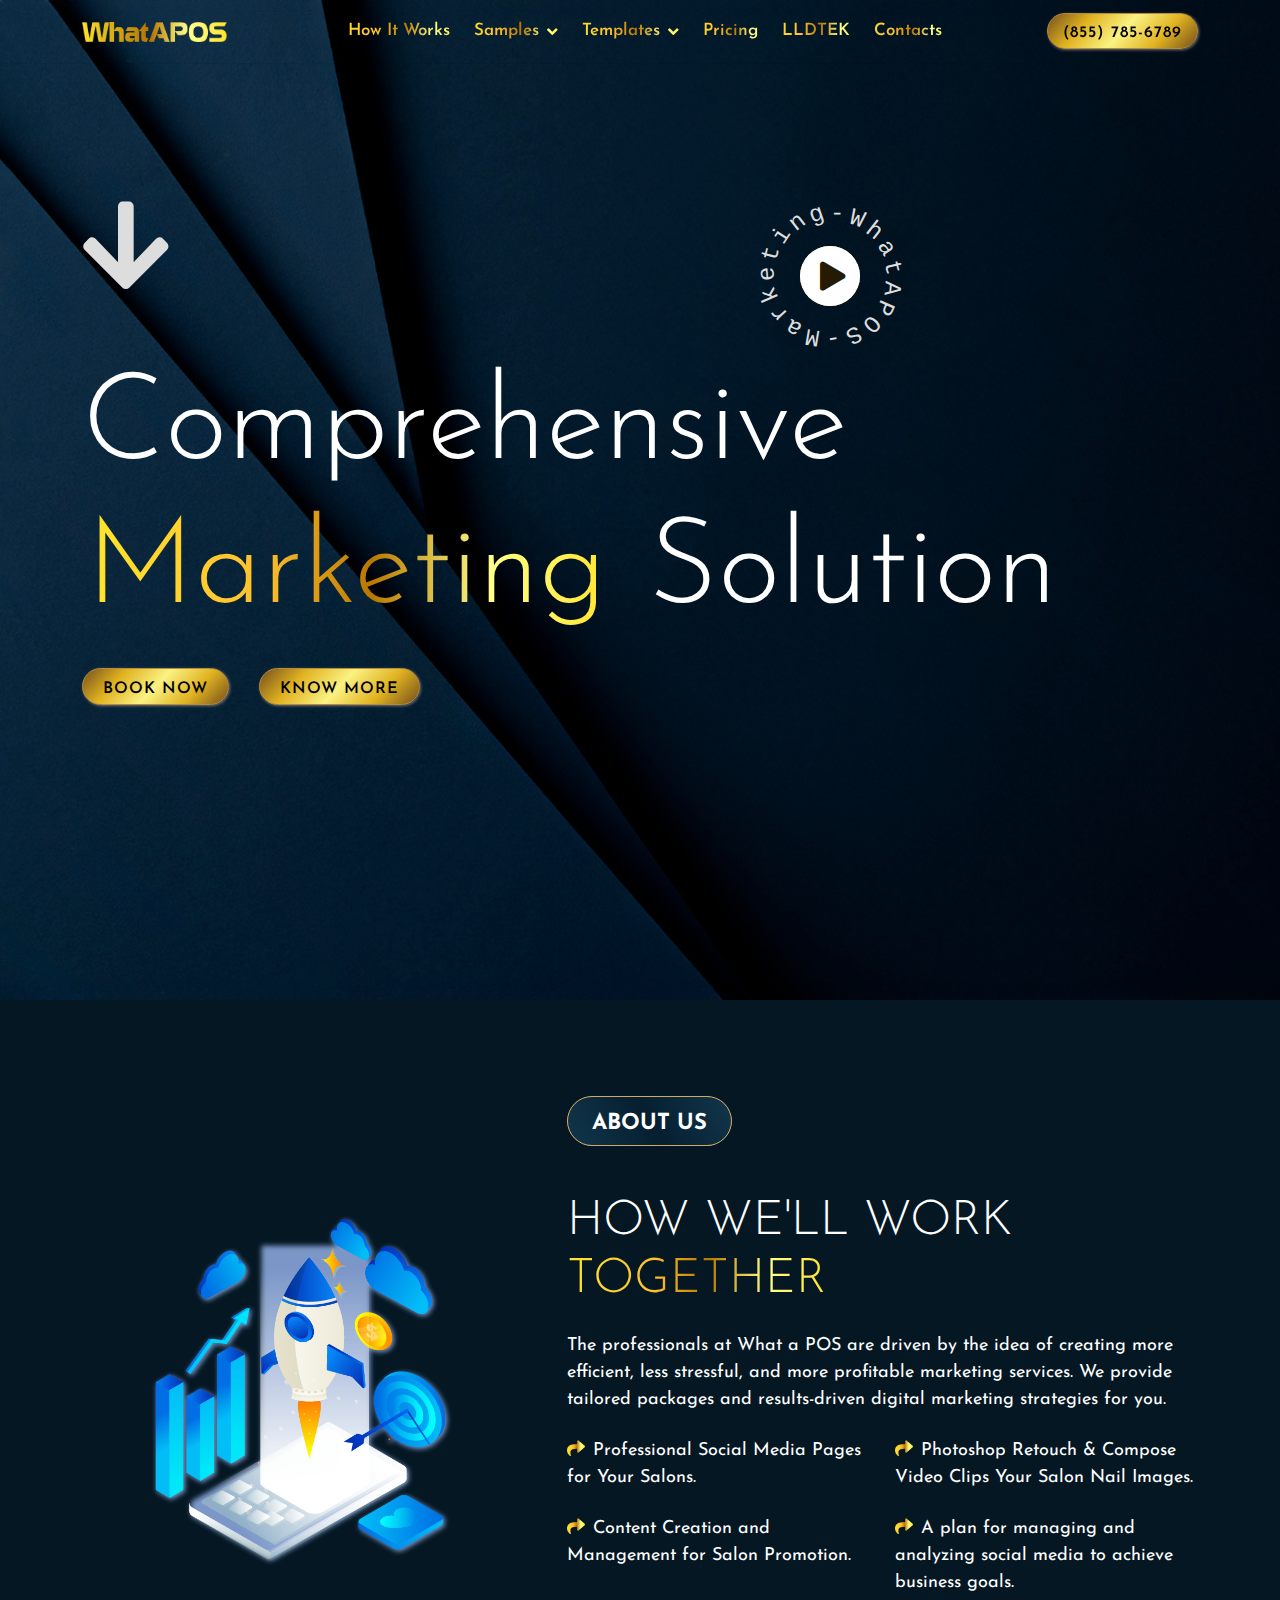
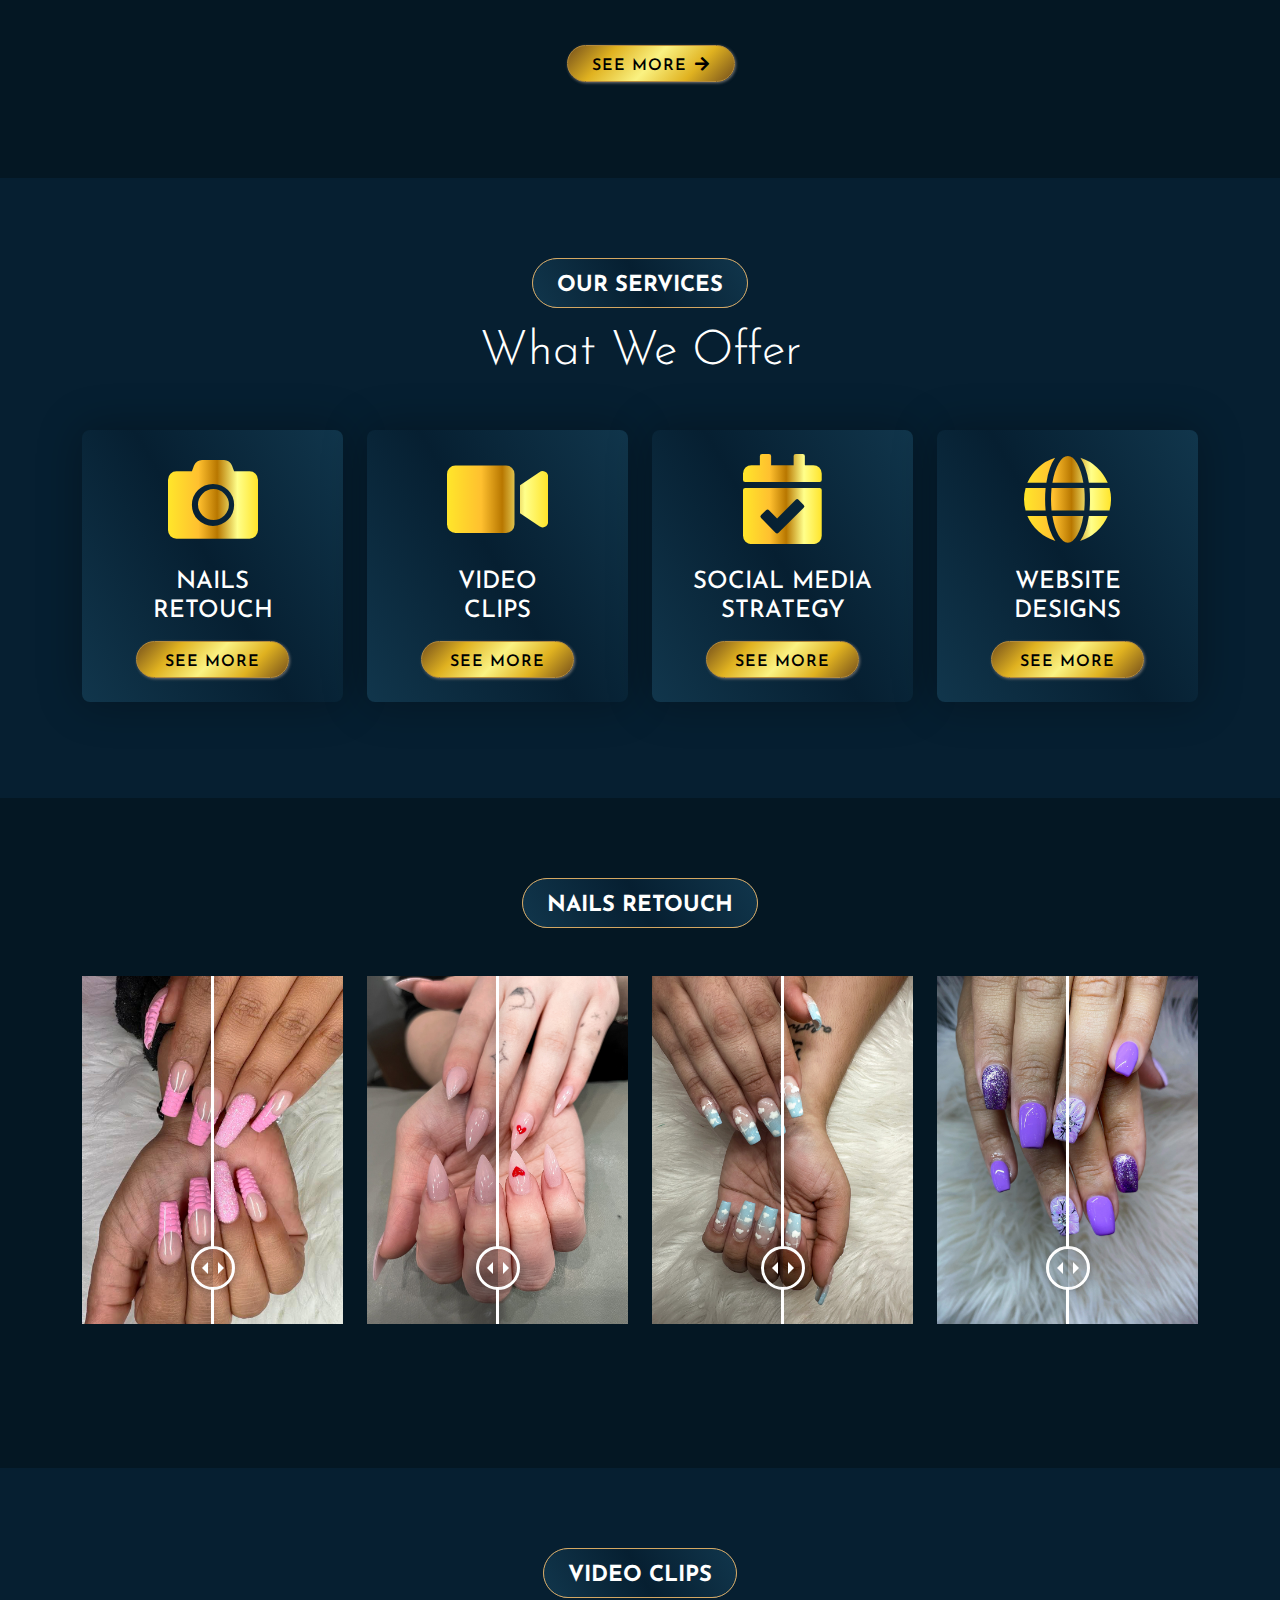
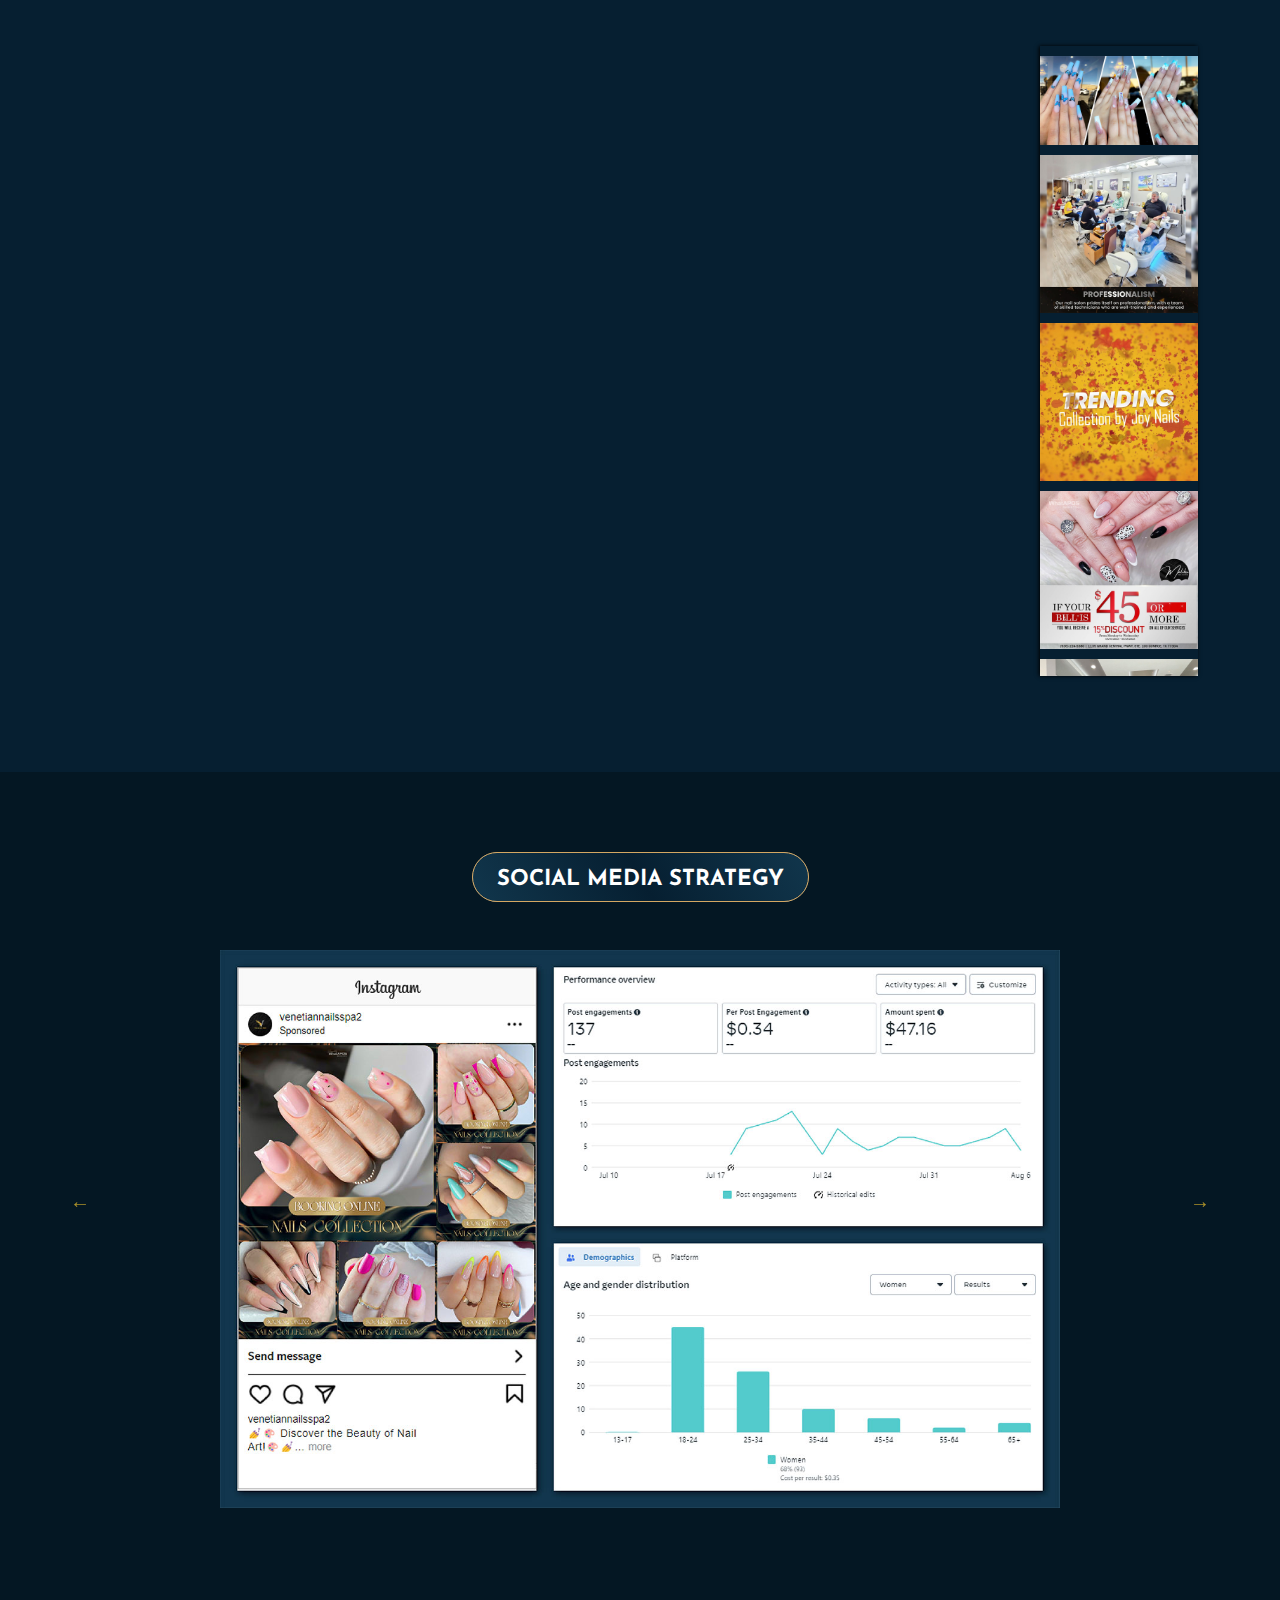
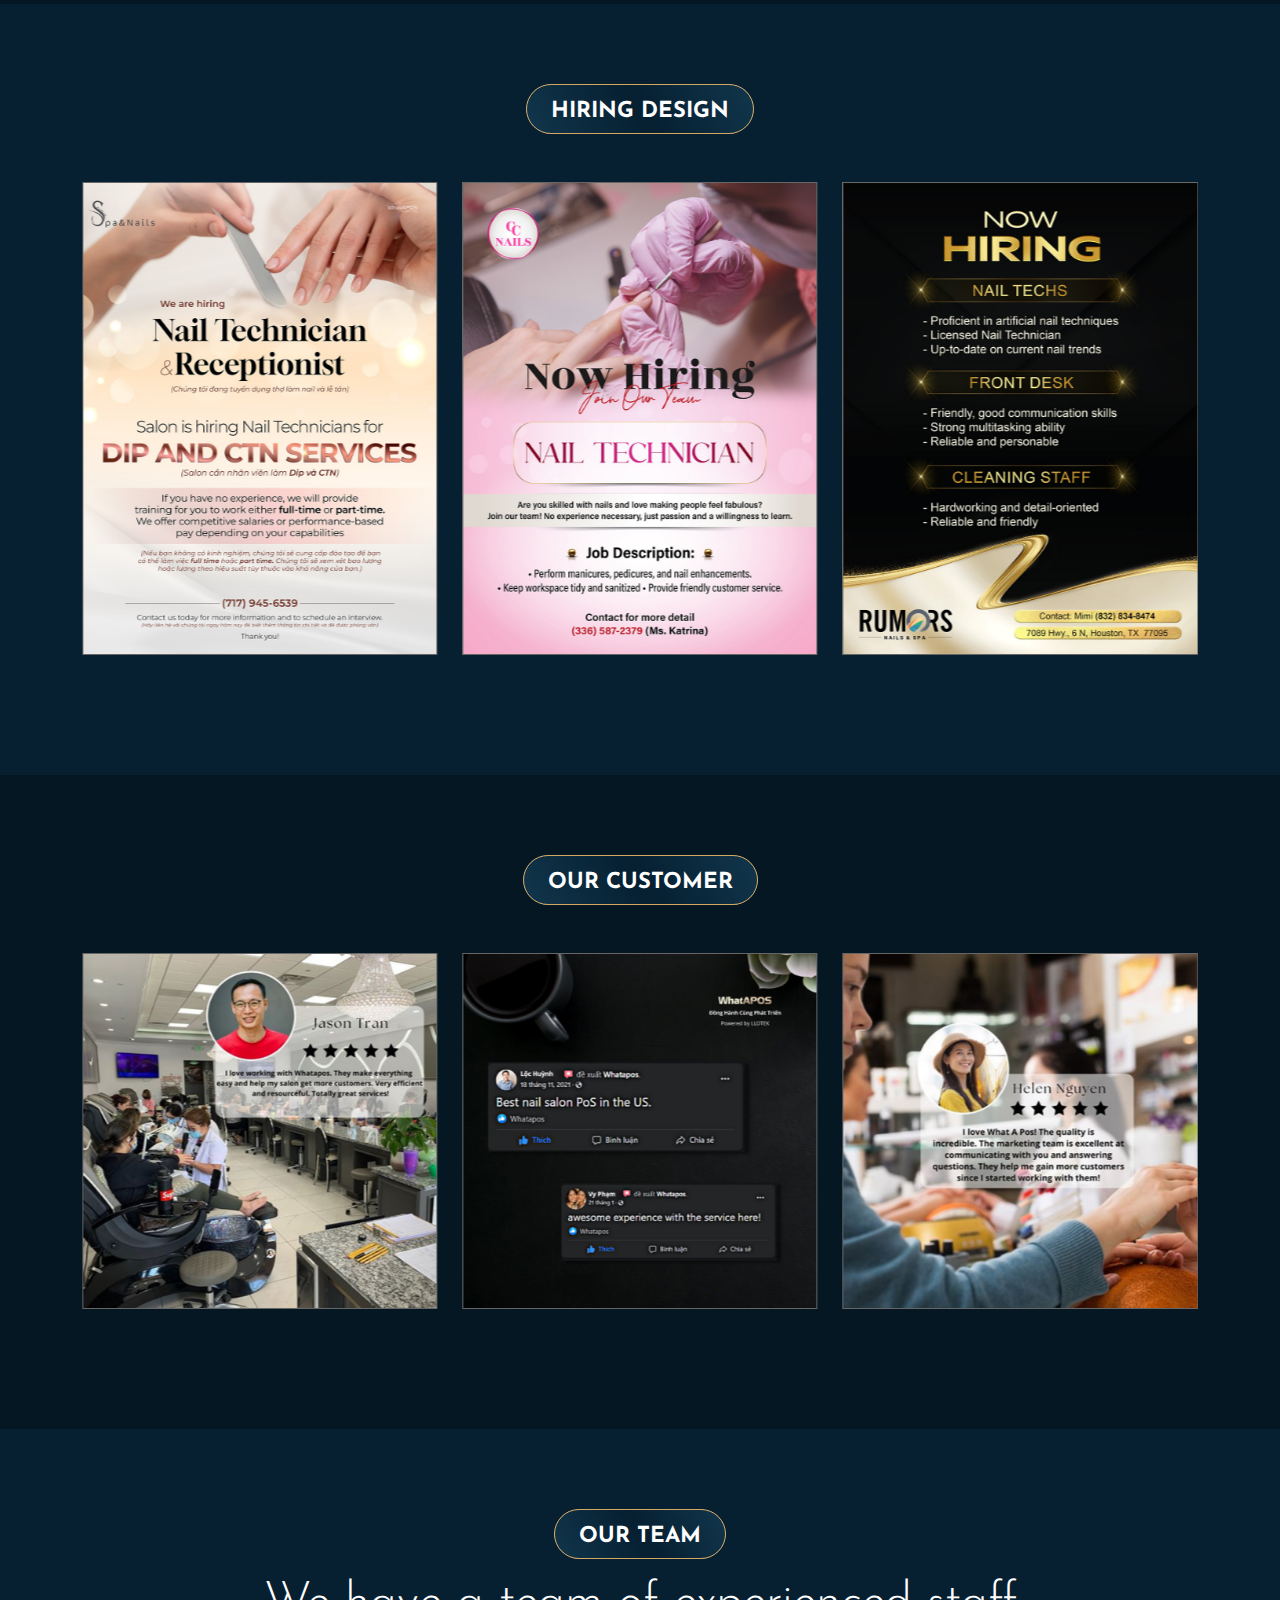
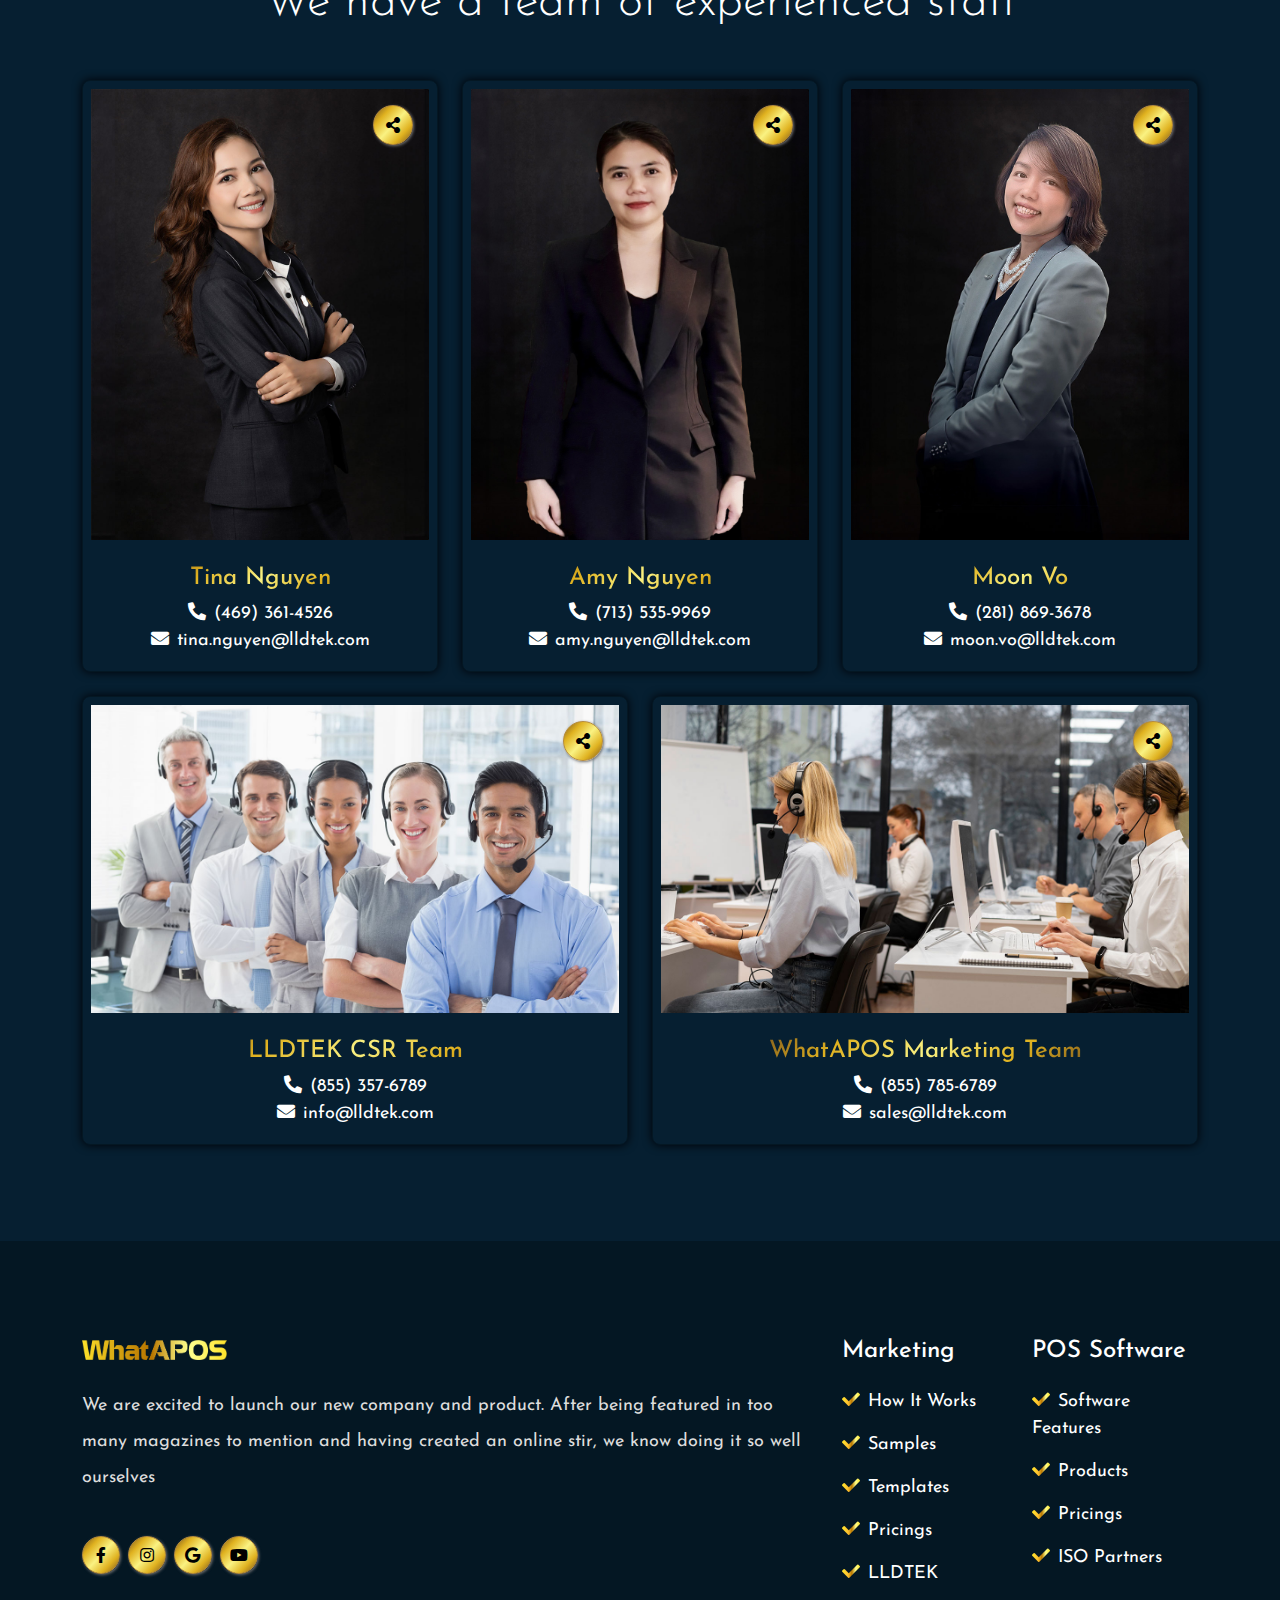
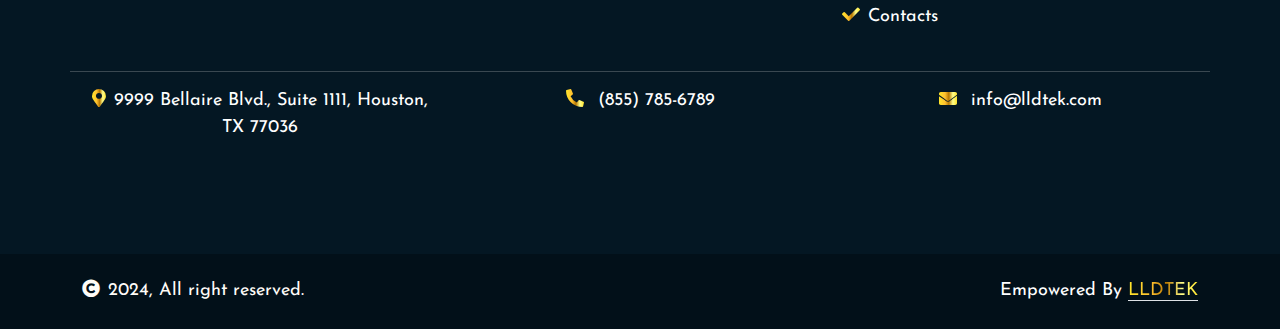
==== commit 89a95113: "aaaaaaaaa" ====
--- a/index.html
+++ b/index.html
@@ -569,14 +569,15 @@
                             <img class="img-fluid rounded-top p-2" src="img/whatapos-team-sale-01.jpg" alt="">
                             <div class="team-content text-center py-3 rounded-bottom">
                                 <h4 class="text-title">Tina Nguyen</h4>
-                                <p class="mb-0"><a class="ahref" href="tel:(469) 361-4526"><i class="fa fa-phone-alt me-2"></i>(469) 361-4526</a></p>
+                                <p class="mb-0"><a class="ahref" href="tel:+1(469) 361-4526"><i class="fa fa-phone-alt me-2"></i>(469) 361-4526</a></p>
                                 <p class="mb-0"><a class="ahref" href="mailto:tina.nguyen@lldtek.com"><i class="fa fa-envelope me-2"></i>tina.nguyen@lldtek.com</a></p>
                             </div>
                             <div class="team-icon d-flex flex-column justify-content-center m-4">
                                 <a class="share btn btn-primary btn-md-square rounded-circle mb-2" href=""><i class="fas fa-share-alt"></i></a>
-                                <a class="share-link btn btn-primary btn-md-square rounded-circle mb-2" href=""><i class="fab fa-facebook-f"></i></a>
-                                <a class="share-link btn btn-primary btn-md-square rounded-circle mb-2" href=""><i class="fab fa-twitter"></i></a>
-                                <a class="share-link btn btn-primary btn-md-square rounded-circle mb-2" href=""><i class="fab fa-instagram"></i></a>
+                                <a class="share-link btn btn-primary btn-md-square rounded-circle mb-2" target=_blank href="https://www.facebook.com/whatapos.tinanguyen"><i class="fab fa-facebook-f"></i></a>
+                                <a class="share-link btn btn-primary btn-md-square rounded-circle mb-2" target=_blank href="https://m.me/340683479138287"><i class="fab fa-facebook-messenger"></i></a>
+                                <!-- <a class="share-link btn btn-primary btn-md-square rounded-circle mb-2" href=""><i class="fab fa-twitter"></i></a>
+                                <a class="share-link btn btn-primary btn-md-square rounded-circle mb-2" href=""><i class="fab fa-instagram"></i></a> -->
                             </div>
                         </div>
                     </div>
@@ -585,14 +586,15 @@
                             <img class="img-fluid rounded-top p-2" src="img/whatapos-team-sale-02.jpg" alt="">
                             <div class="team-content text-center py-3 rounded-bottom">
                                 <h4 class="text-title">Amy Nguyen</h4>
-                                <p class="text-white mb-0"><a class="ahref" href="tel:(713) 535-9969"><i class="fa fa-phone-alt me-2"></i>(713) 535-9969</a></p>
+                                <p class="text-white mb-0"><a class="ahref" href="tel:+1(713) 535-9969"><i class="fa fa-phone-alt me-2"></i>(713) 535-9969</a></p>
                                 <p class="text-white mb-0"><a class="ahref" href="mailto:amy.nguyen@lldtek.com"><i class="fa fa-envelope me-2"></i>amy.nguyen@lldtek.com</a></p>
                             </div>
                             <div class="team-icon d-flex flex-column justify-content-center m-4">
                                 <a class="share btn btn-primary btn-md-square rounded-circle mb-2" href=""><i class="fas fa-share-alt"></i></a>
-                                <a class="share-link btn btn-primary btn-md-square rounded-circle mb-2" href=""><i class="fab fa-facebook-f"></i></a>
-                                <a class="share-link btn btn-primary btn-md-square rounded-circle mb-2" href=""><i class="fab fa-twitter"></i></a>
-                                <a class="share-link btn btn-primary btn-md-square rounded-circle mb-2" href=""><i class="fab fa-instagram"></i></a>
+                                <a class="share-link btn btn-primary btn-md-square rounded-circle mb-2" target=_blank href="https://www.facebook.com/amynguyen.lldtek"><i class="fab fa-facebook-f"></i></a>
+                                <a class="share-link btn btn-primary btn-md-square rounded-circle mb-2" target=_blank href="https://m.me/434393726413530"><i class="fab fa-facebook-messenger"></i></a>
+                                <!-- <a class="share-link btn btn-primary btn-md-square rounded-circle mb-2" href=""><i class="fab fa-twitter"></i></a>
+                                <a class="share-link btn btn-primary btn-md-square rounded-circle mb-2" href=""><i class="fab fa-instagram"></i></a> -->
                             </div>
                         </div>
                     </div>    
@@ -601,14 +603,14 @@
                             <img class="img-fluid rounded-top p-2" src="img/whatapos-team-sale-03.jpg" alt="">
                             <div class="team-content text-center py-3 rounded-bottom">
                                 <h4 class="text-title">Moon Vo</h4>
-                                <p class="text-white mb-0"><a class="ahref" href="tel:(281) 869-3678"><i class="fa fa-phone-alt me-2"></i>(281) 869-3678</a></p>
+                                <p class="text-white mb-0"><a class="ahref" href="tel:+1(281) 869-3678"><i class="fa fa-phone-alt me-2"></i>(281) 869-3678</a></p>
                                 <p class="text-white mb-0"><a class="ahref" href="mailto:moon.vo@lldtek.com"><i class="fa fa-envelope me-2"></i>moon.vo@lldtek.com</a></p>
                             </div>
                             <div class="team-icon d-flex flex-column justify-content-center m-4">
-                                <a class="share btn btn-primary btn-md-square rounded-circle mb-2" href=""><i class="fas fa-share-alt"></i></a>
-                                <a class="share-link btn btn-primary btn-md-square rounded-circle mb-2" href=""><i class="fab fa-facebook-f"></i></a>
+                                <a class="share btn btn-primary btn-md-square rounded-circle mb-2"><i class="fas fa-share-alt"></i></a>
+                                <!-- <a class="share-link btn btn-primary btn-md-square rounded-circle mb-2" href=""><i class="fab fa-facebook-f"></i></a>
                                 <a class="share-link btn btn-primary btn-md-square rounded-circle mb-2" href=""><i class="fab fa-twitter"></i></a>
-                                <a class="share-link btn btn-primary btn-md-square rounded-circle mb-2" href=""><i class="fab fa-instagram"></i></a>
+                                <a class="share-link btn btn-primary btn-md-square rounded-circle mb-2" href=""><i class="fab fa-instagram"></i></a> -->
                             </div>
                         </div>
                     </div>
@@ -623,9 +625,9 @@
                             </div>
                             <div class="team-icon d-flex flex-column justify-content-center m-4">
                                 <a class="share btn btn-primary btn-md-square rounded-circle mb-2" href=""><i class="fas fa-share-alt"></i></a>
-                                <a class="share-link btn btn-primary btn-md-square rounded-circle mb-2" href=""><i class="fab fa-facebook-f"></i></a>
-                                <a class="share-link btn btn-primary btn-md-square rounded-circle mb-2" href=""><i class="fab fa-twitter"></i></a>
-                                <a class="share-link btn btn-primary btn-md-square rounded-circle mb-2" href=""><i class="fab fa-instagram"></i></a>
+                                <a class="share-link btn btn-primary btn-md-square rounded-circle mb-2" href="https://www.facebook.com/whatapos.marketing"><i class="fab fa-facebook-f"></i></a>
+                                <!-- <a class="share-link btn btn-primary btn-md-square rounded-circle mb-2" href=""><i class="fab fa-twitter"></i></a>
+                                <a class="share-link btn btn-primary btn-md-square rounded-circle mb-2" href=""><i class="fab fa-instagram"></i></a> -->
                             </div>
                         </div>
                     </div>
@@ -639,9 +641,9 @@
                             </div>
                             <div class="team-icon d-flex flex-column justify-content-center m-4">
                                 <a class="share btn btn-primary btn-md-square rounded-circle mb-2" href=""><i class="fas fa-share-alt"></i></a>
-                                <a class="share-link btn btn-primary btn-md-square rounded-circle mb-2" href=""><i class="fab fa-facebook-f"></i></a>
-                                <a class="share-link btn btn-primary btn-md-square rounded-circle mb-2" href=""><i class="fab fa-twitter"></i></a>
-                                <a class="share-link btn btn-primary btn-md-square rounded-circle mb-2" href=""><i class="fab fa-instagram"></i></a>
+                                <a class="share-link btn btn-primary btn-md-square rounded-circle mb-2" href="https://www.facebook.com/whatapos.marketing"><i class="fab fa-facebook-f"></i></a>
+                                <!-- <a class="share-link btn btn-primary btn-md-square rounded-circle mb-2" href=""><i class="fab fa-twitter"></i></a>
+                                <a class="share-link btn btn-primary btn-md-square rounded-circle mb-2" href=""><i class="fab fa-instagram"></i></a> -->
                             </div>
                         </div>
                     </div>
@@ -659,9 +661,10 @@
                             <img src="./img/whatapos-logo.png" style="height: 20px">
                             <p class="lh-lg py-4">We are excited to launch our new company and product. After being featured in too many magazines to mention and having created an online stir, we know doing it so well ourselves</p>
                             <div class="footer-icon d-flex mb-4">
-                                <a class="btn btn-primary btn-sm-square me-2 rounded-circle" href=""><i class="fab fa-facebook-f"></i></a>
-                                <a class="btn btn-primary btn-sm-square me-2 rounded-circle" href=""><i class="fab fa-instagram"></i></a>
-                                <a href="#" class="btn btn-primary btn-sm-square me-2 rounded-circle"><i class="fab fa-google"></i></a>
+                                <a class="btn btn-primary btn-sm-square me-2 rounded-circle" target=_blank href="https://www.facebook.com/whatapos.marketing"><i class="fab fa-facebook-f"></i></a>
+                                <a class="btn btn-primary btn-sm-square me-2 rounded-circle" target=_blank href="https://www.instagram.com/whataposmarketing"><i class="fab fa-instagram"></i></a>
+                                <a class="btn btn-primary btn-sm-square me-2 rounded-circle" target=_blank href="https://maps.app.goo.gl/jgaG4bpgwWnANVFc7" ><i class="fab fa-google"></i></a>
+                                <a class="btn btn-primary btn-sm-square me-2 rounded-circle" target=_blank href="https://www.youtube.com/@WhatApos" ><i class="fab fa-youtube"></i></a>
                             </div>
                         </div>
                     </div>
@@ -722,7 +725,7 @@
         <!-- Back to Top -->
         <a href="#" class="btn btn-md-square btn-primary rounded-circle back-to-top"><i class="fa fa-arrow-up"></i></a>   
         <a href="tel:+1(855) 785-6789" class="btn btn-md-square btn-primary rounded-circle btn-call"><i class="fa fa-phone"></i></a>
-        <a href="https://m.me/100353395233928" class="btn btn-md-square btn-primary rounded-circle btn-message"><i class="fa fa-comments"></i></a>   
+        <a href="https://m.me/100353395233928" class="btn btn-md-square btn-primary rounded-circle btn-message"><i class="fab fa-facebook-messenger"></i></a>   
 
         
         <!-- JavaScript Libraries -->
--- a/css/style.css
+++ b/css/style.css
@@ -30,25 +30,36 @@
 /*** Spinner End ***/
 
 
+
+
 .back-to-top {
     position: fixed;
-    right: 15px;
+    right: 10px;
     bottom: 30px;
     z-index: 99;
+    opacity: 0;
 }
 
 .btn-message {
     position: fixed;
-    right: 15px;
-    bottom: 200px;
+    right: 10px;
+    bottom: 150px;
     z-index: 99;
+    opacity: 0;
 }
 
 .btn-call {
     position: fixed;
-    right: 15px;
-    bottom: 150px;
+    right: 10px;
+    bottom: 100px;
     z-index: 99;
+    opacity: 0;
+}
+
+.back-to-top.show,
+.btn-message.show,
+.btn-call.show {
+    opacity: 1;
 }
 
 
@@ -313,6 +324,12 @@
 
 .text-logo {
     background: -webkit-linear-gradient(180deg, #FFE42B 0%, #FFFF8B 22.92%, #B87700 45.31%, #FFC02F 66.15%, #FFE42B 97.92%);
+    -webkit-text-fill-color: transparent;
+    background-clip: text;
+}
+
+#business-card .text-logo {
+    background: -webkit-linear-gradient(180deg, #676869, #fcfcfc, #676869);
     -webkit-text-fill-color: transparent;
     background-clip: text;
 }
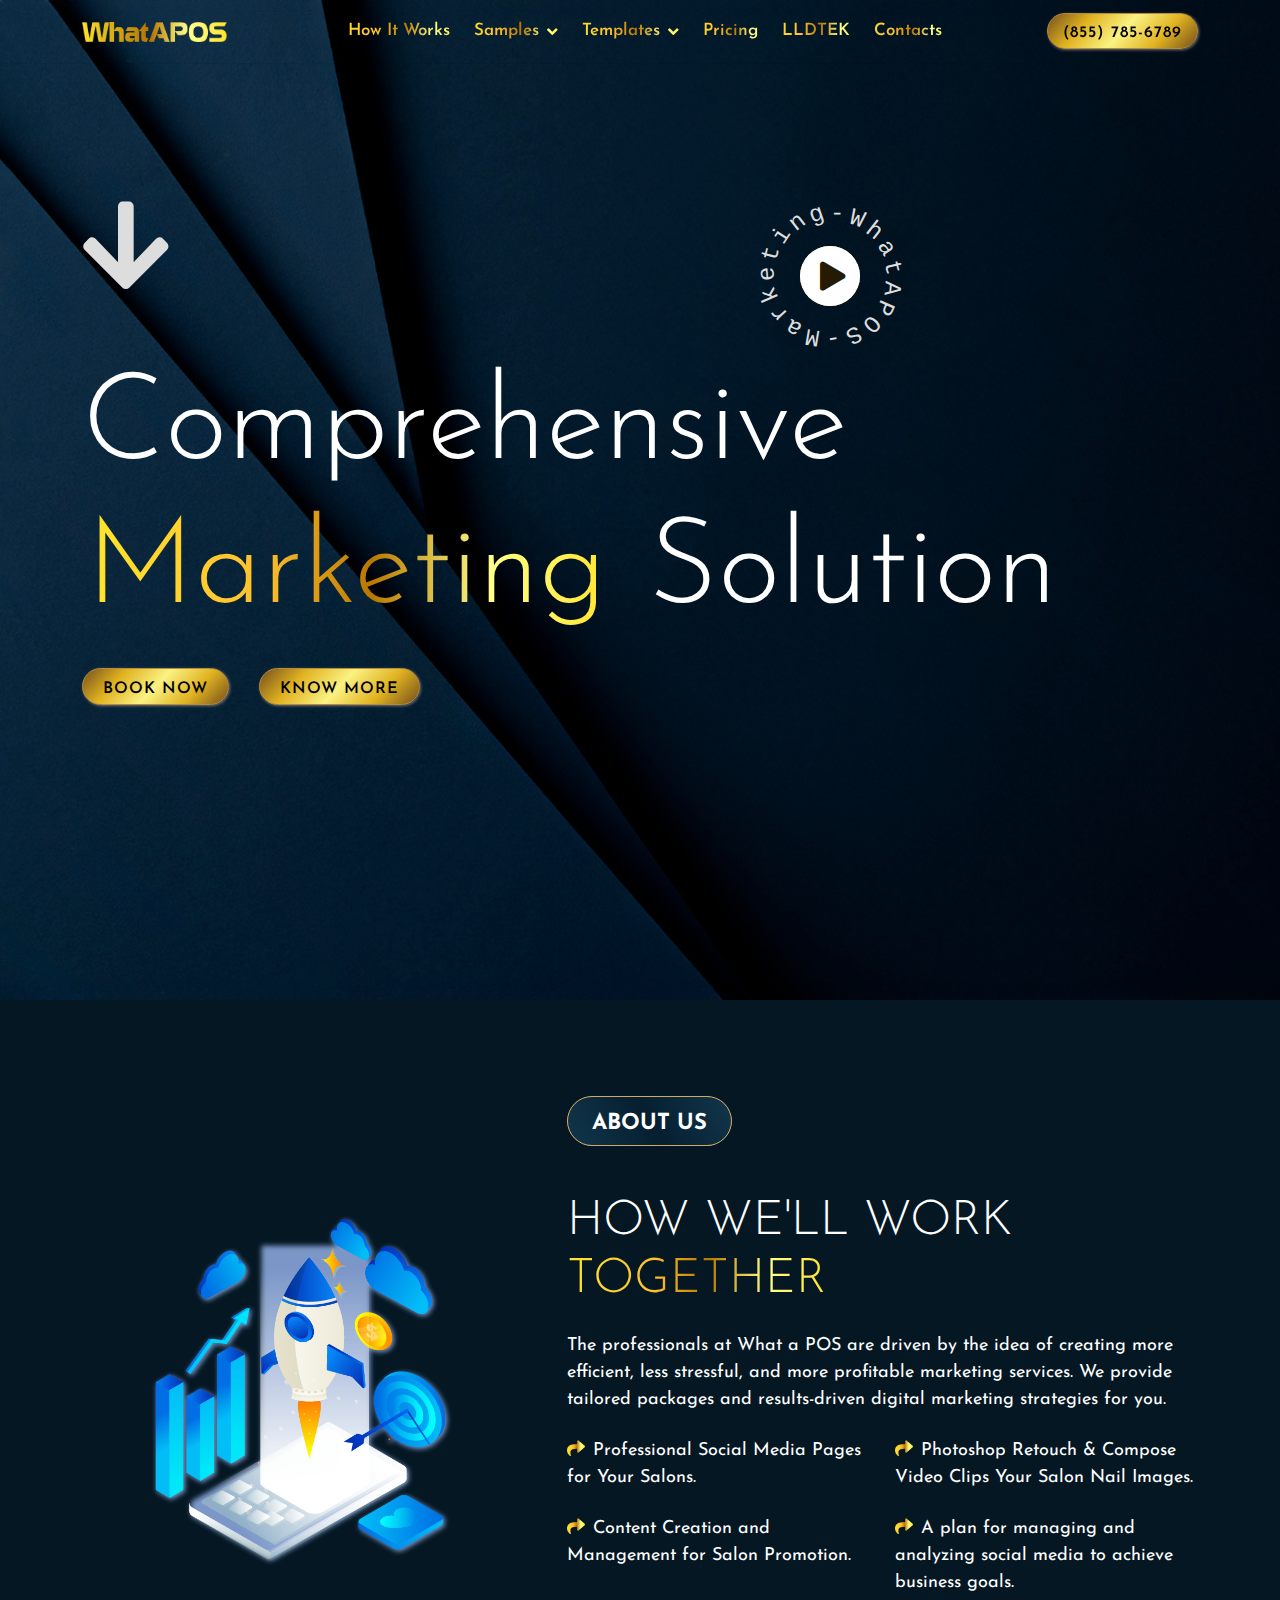
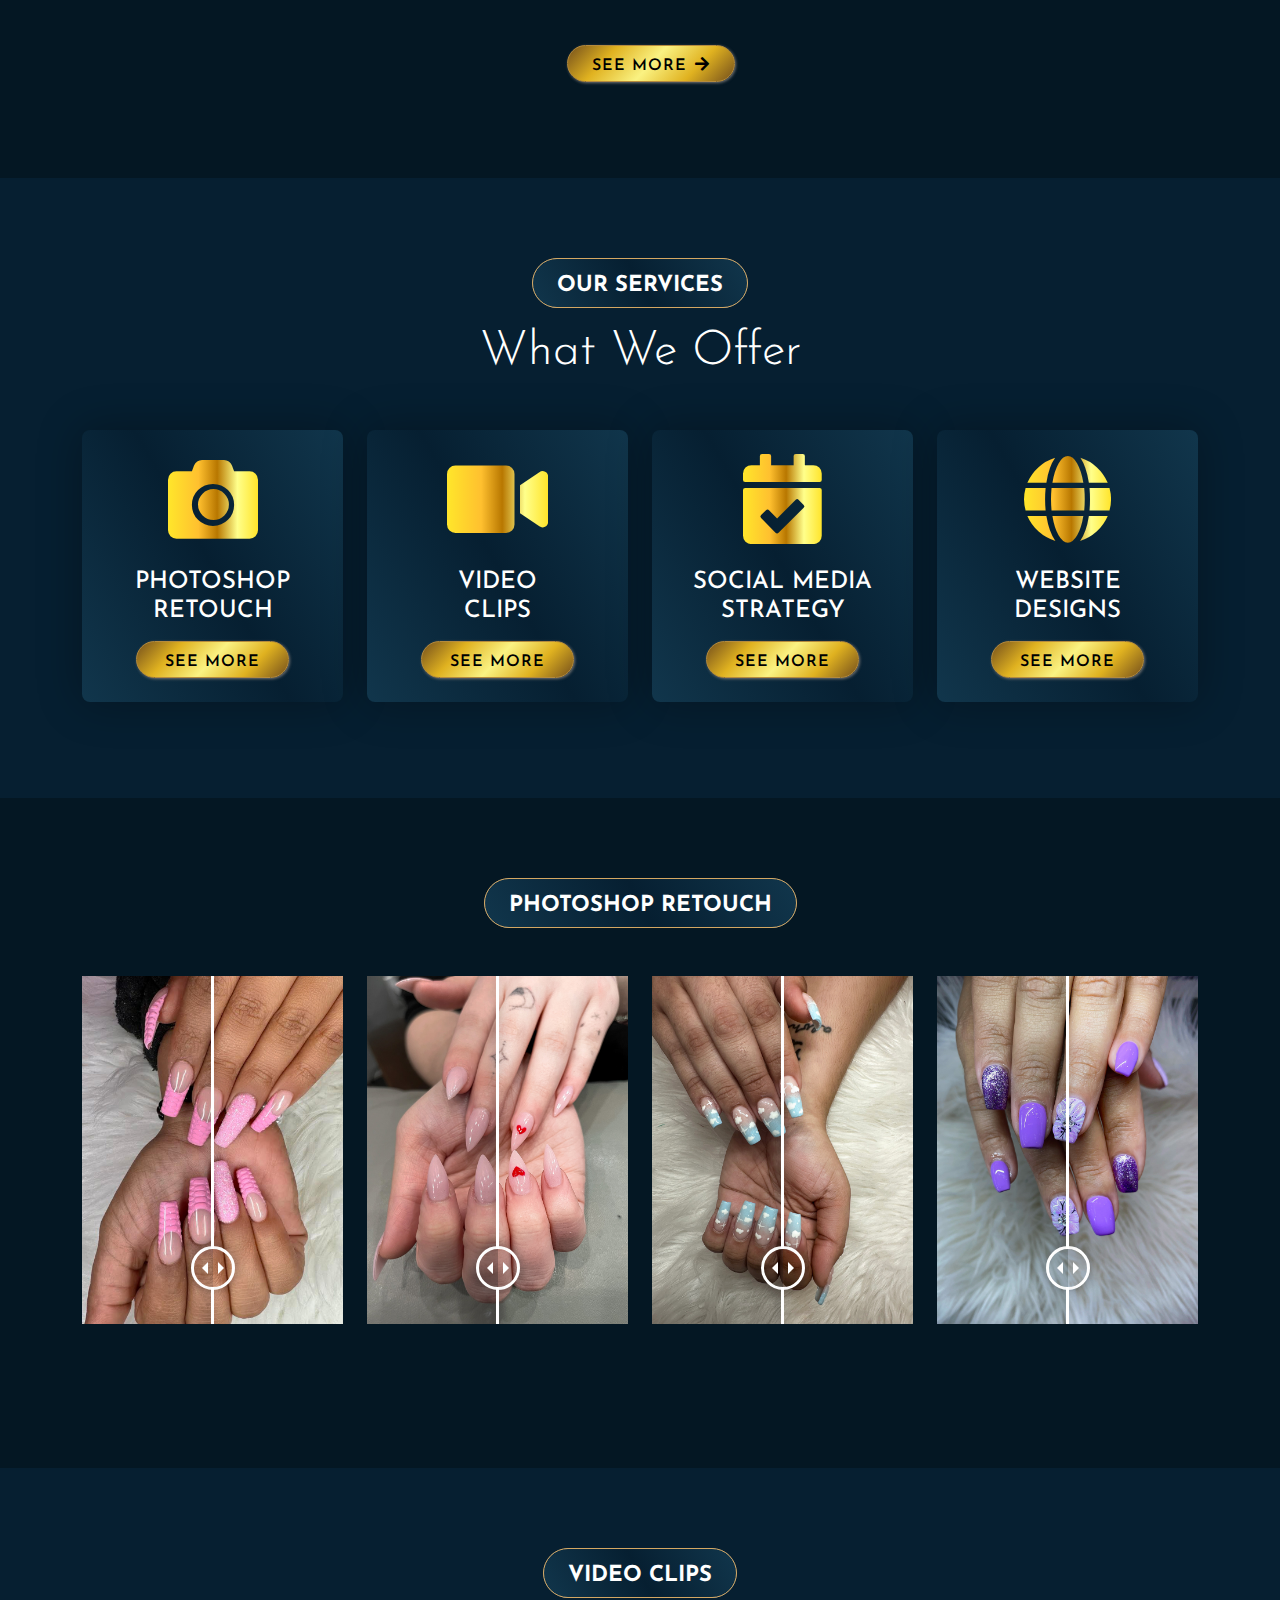
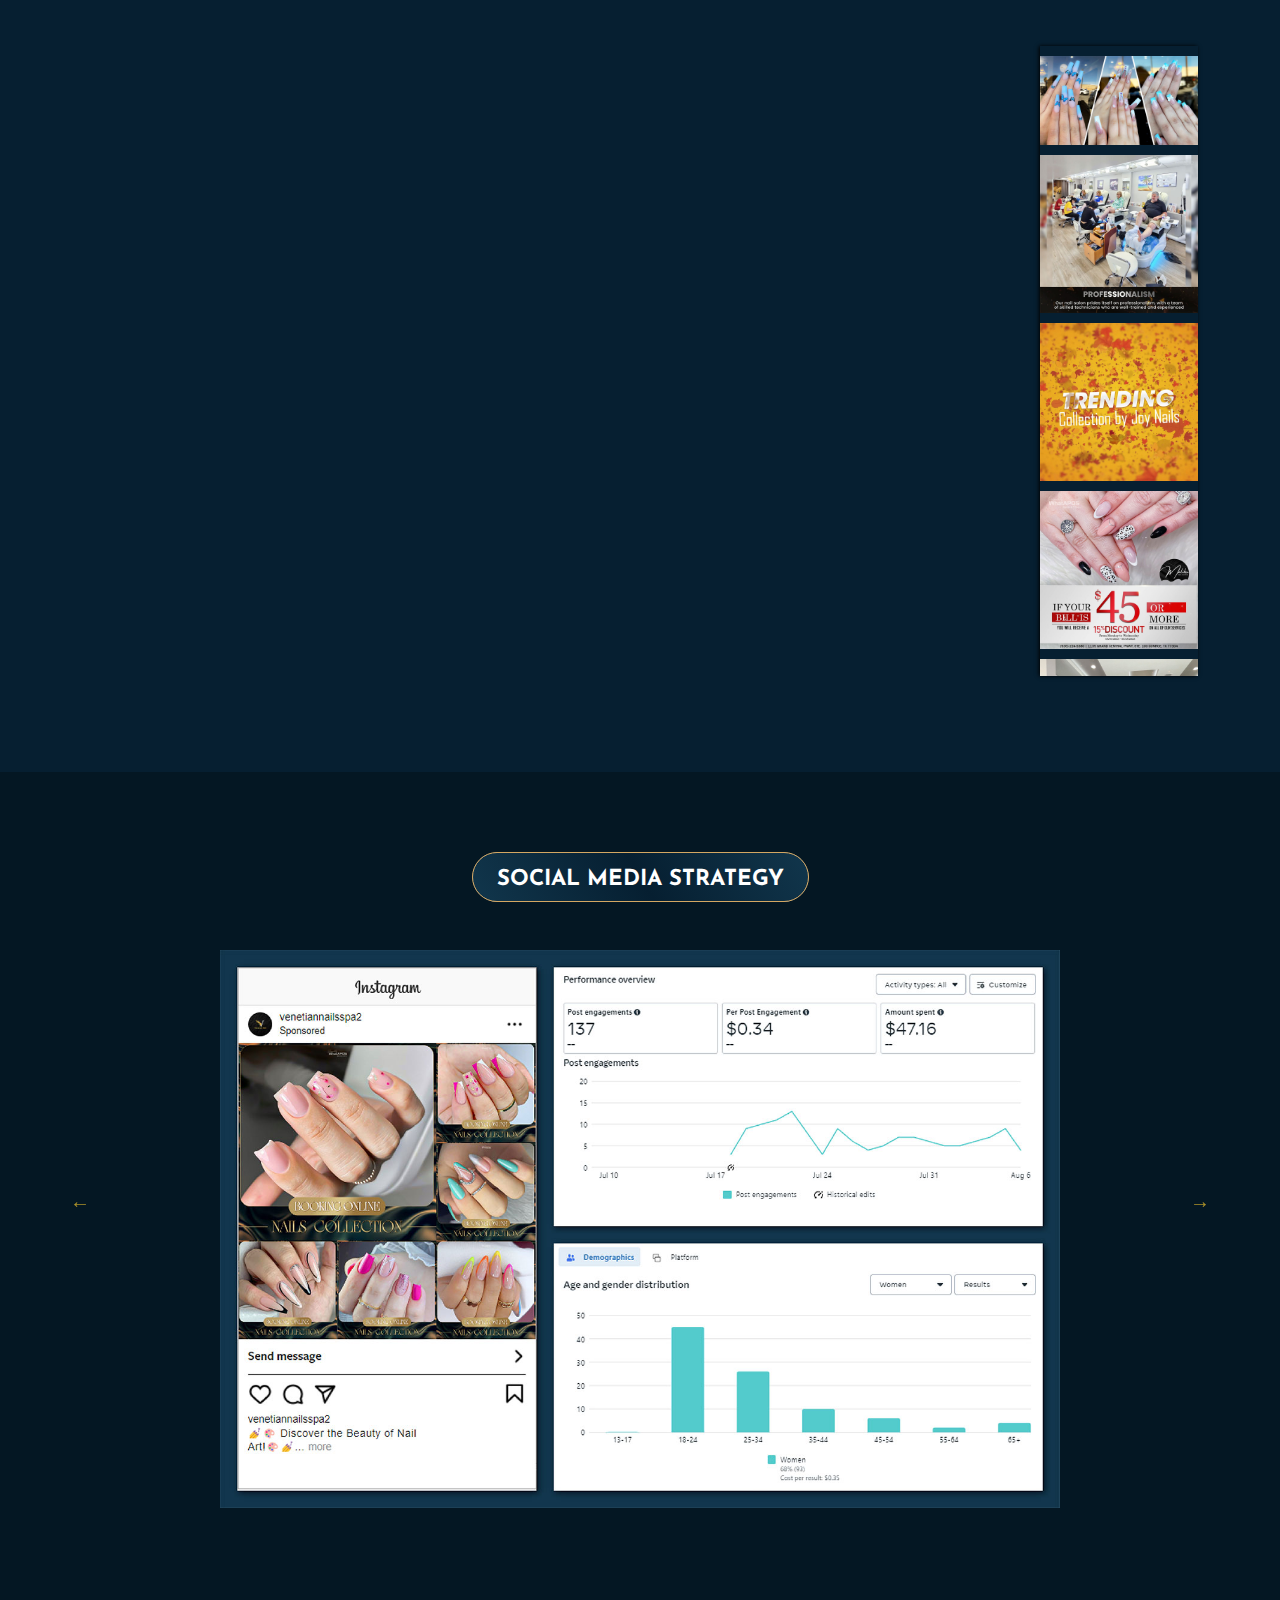
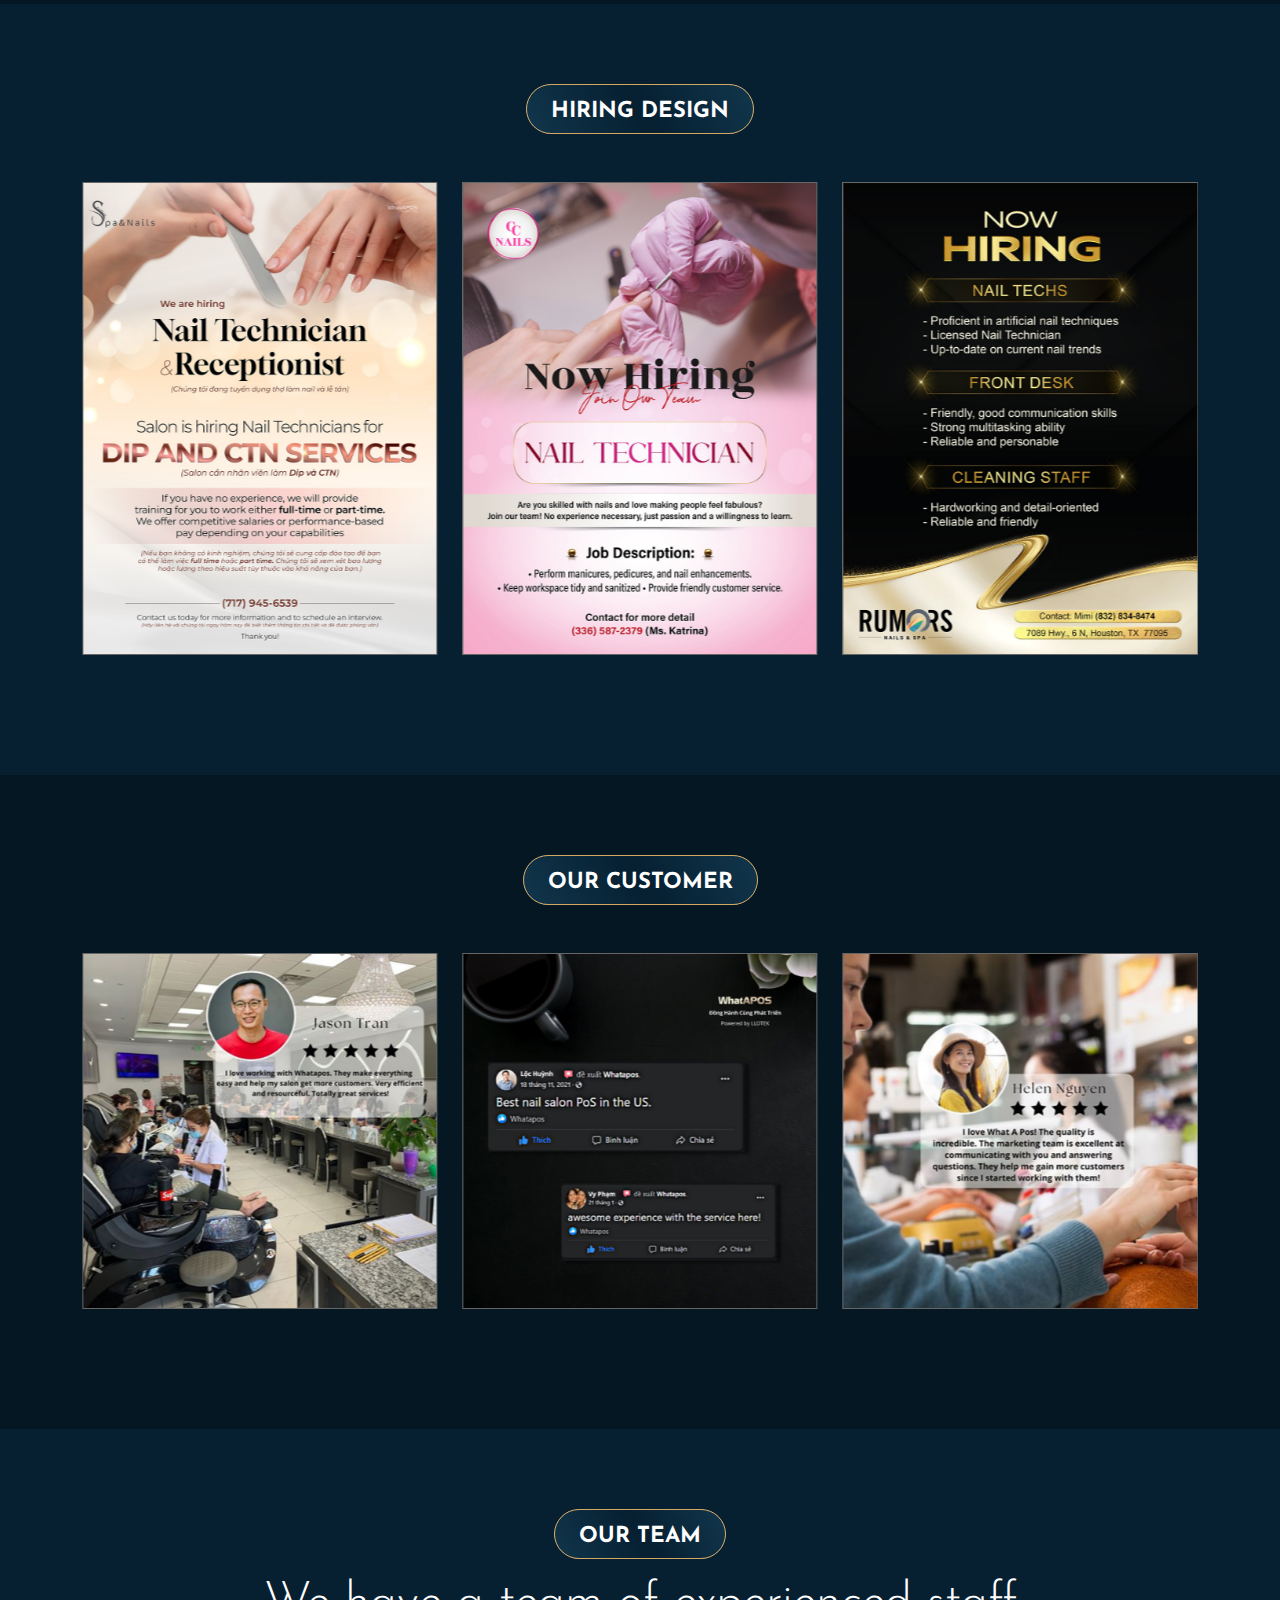
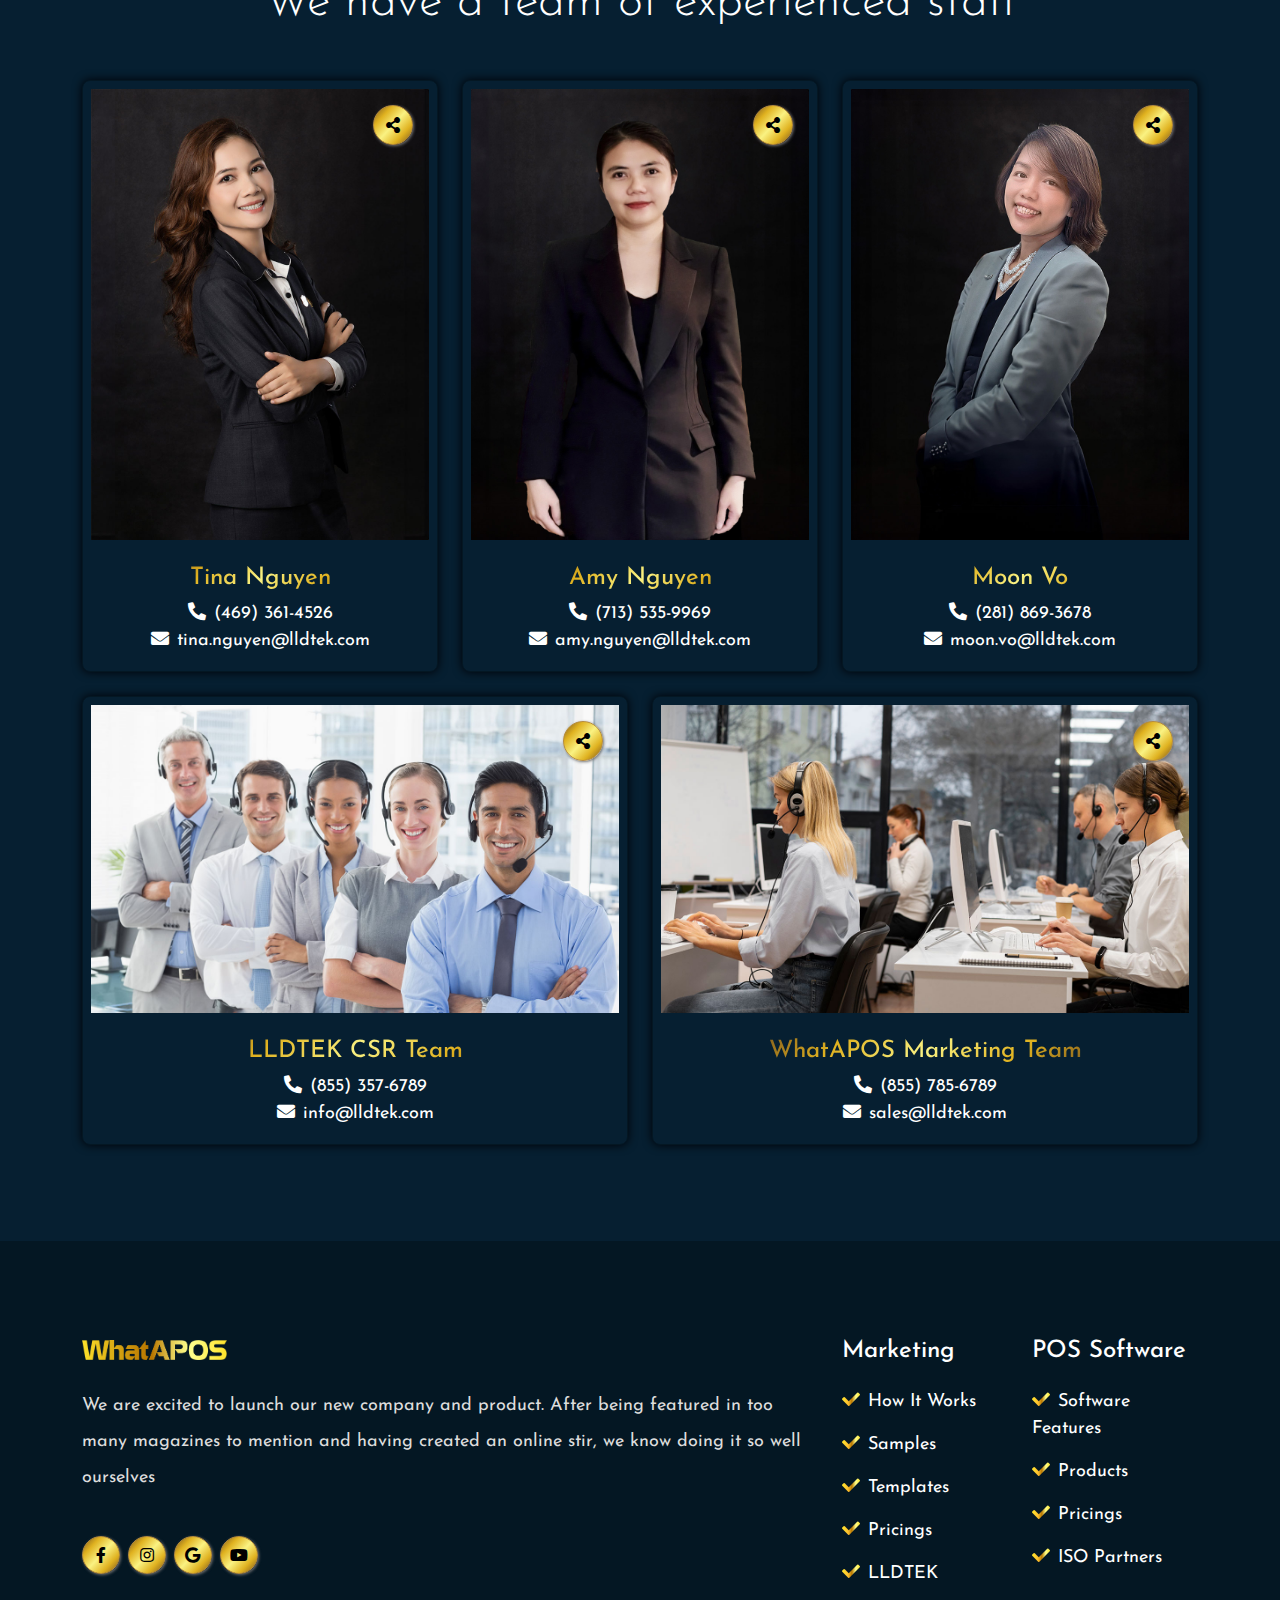
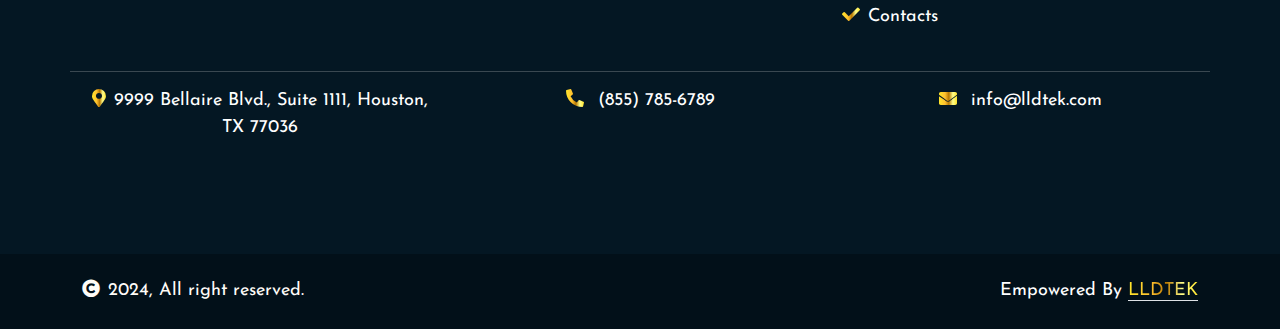
==== commit 02bba5ec: "photoshop" ====
--- a/index.html
+++ b/index.html
@@ -200,7 +200,7 @@
                             <div class="service-content d-flex align-items-center justify-content-center p-4">
                                 <div class="service-content-icon text-center">
                                     <i class="fas fa-camera fa-5x text-logo mb-4"></i>
-                                    <h4 class="mb-3 text-white">NAILS<br>RETOUCH</h4>
+                                    <h4 class="mb-3 text-white">PHOTOSHOP<br>RETOUCH</h4>
                                     <!-- <p class="mb-4">Professional photography is a great way to show your customers how your salon looks</p> -->
                                     <a href="samples.html#retouch" class="btn btn-primary rounded-pill">See More</a>
                                 </div>
@@ -248,11 +248,11 @@
         </div>
         <!-- Service End -->
 
-        <!-- Nails Retouch -->
+        <!-- Photoshop Retouch -->
         <div class="container-fluid service pt-6 py-6 bg-section" id="retouch">
             <div class="container">
                 <div class="text-center " data-wow-delay="0.1s">
-                    <small class="d-inline-block fw-bold text-white text-uppercase bg-light border border-primary rounded-pill px-4 mb-5">NAILS RETOUCH</small>
+                    <small class="d-inline-block fw-bold text-white text-uppercase bg-light border border-primary rounded-pill px-4 mb-5">PHOTOSHOP RETOUCH</small>
                     <!-- <h1 class="display-5 mb-5 text-white">Professional photography is a great way to show your customers how your salon looks</h1> -->
                 </div>
                 <div class="row">
@@ -283,7 +283,7 @@
                 </div>           
             </div>
         </div>
-        <!-- Nails Retouch End -->
+        <!-- Photoshop Retouch End -->
 
         <!-- Video-clip -->
         <div class="container-fluid team py-6 pt-6" id="video-clips">
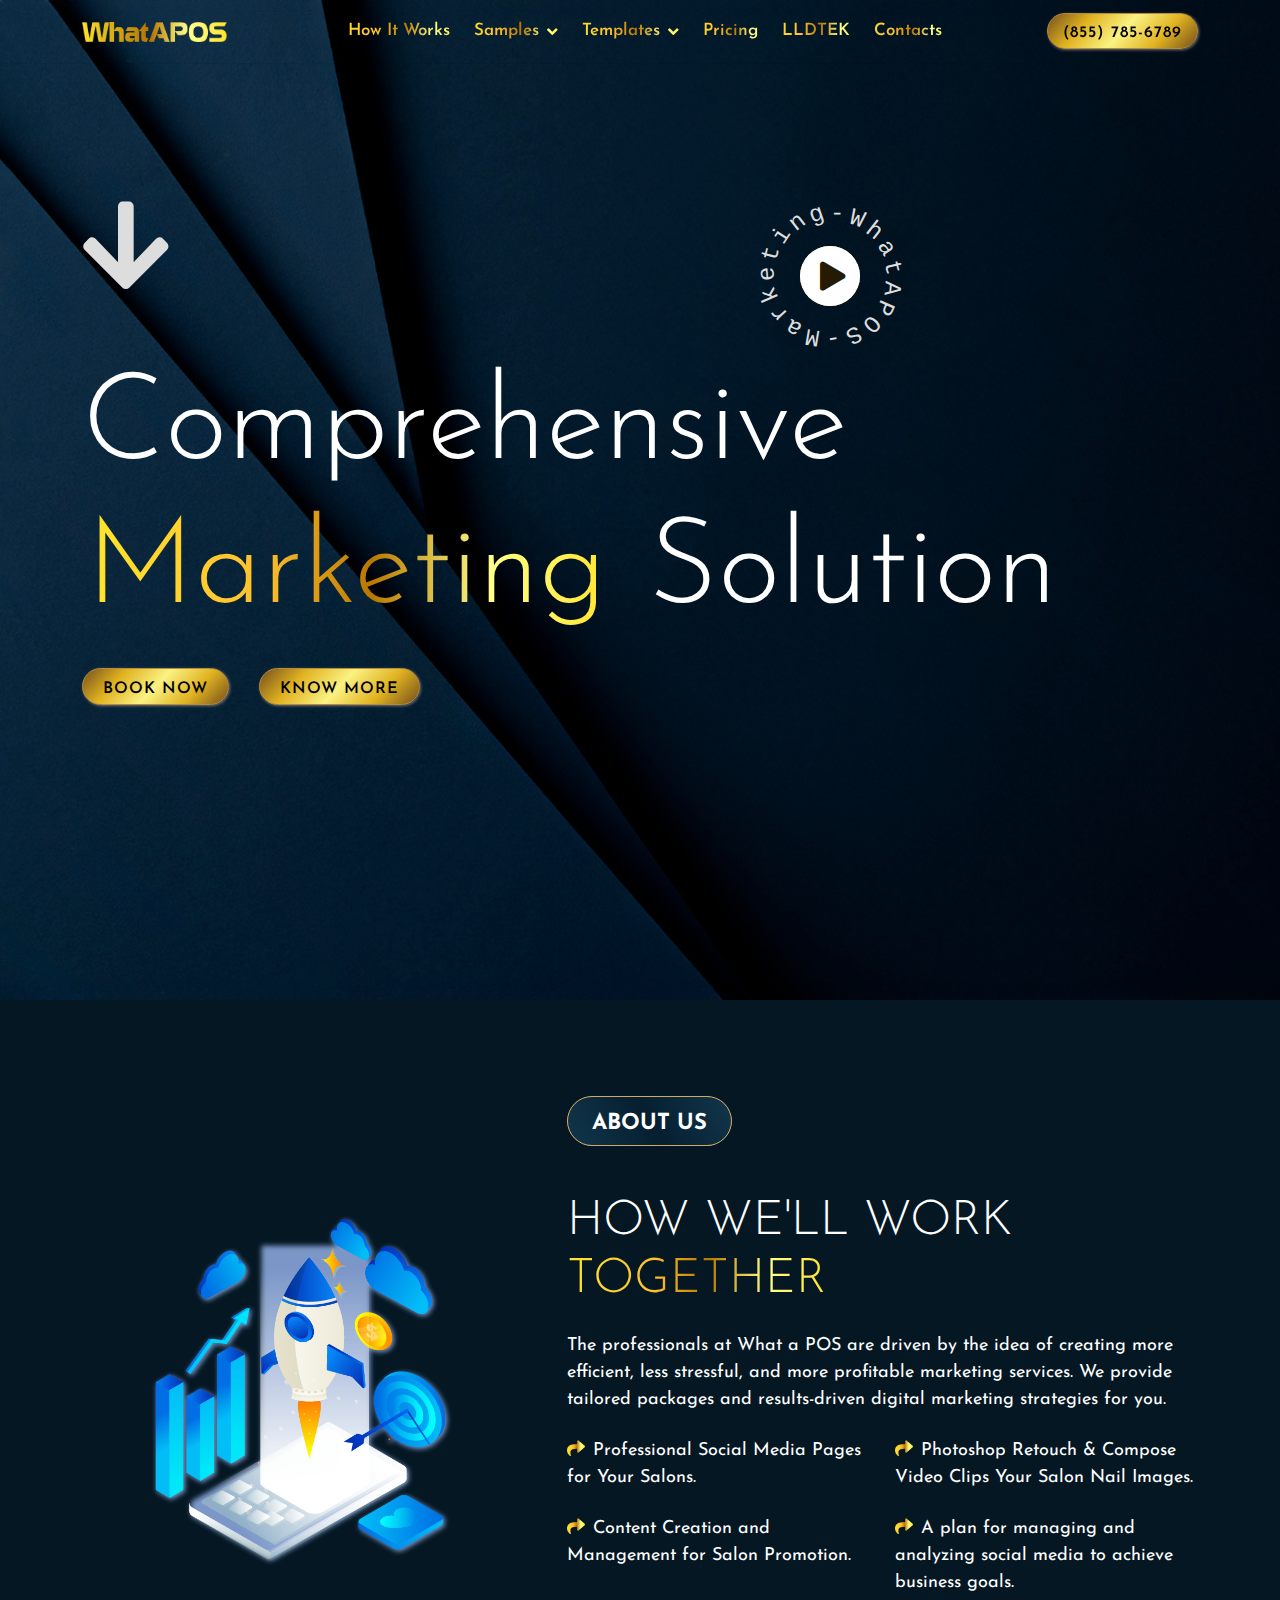
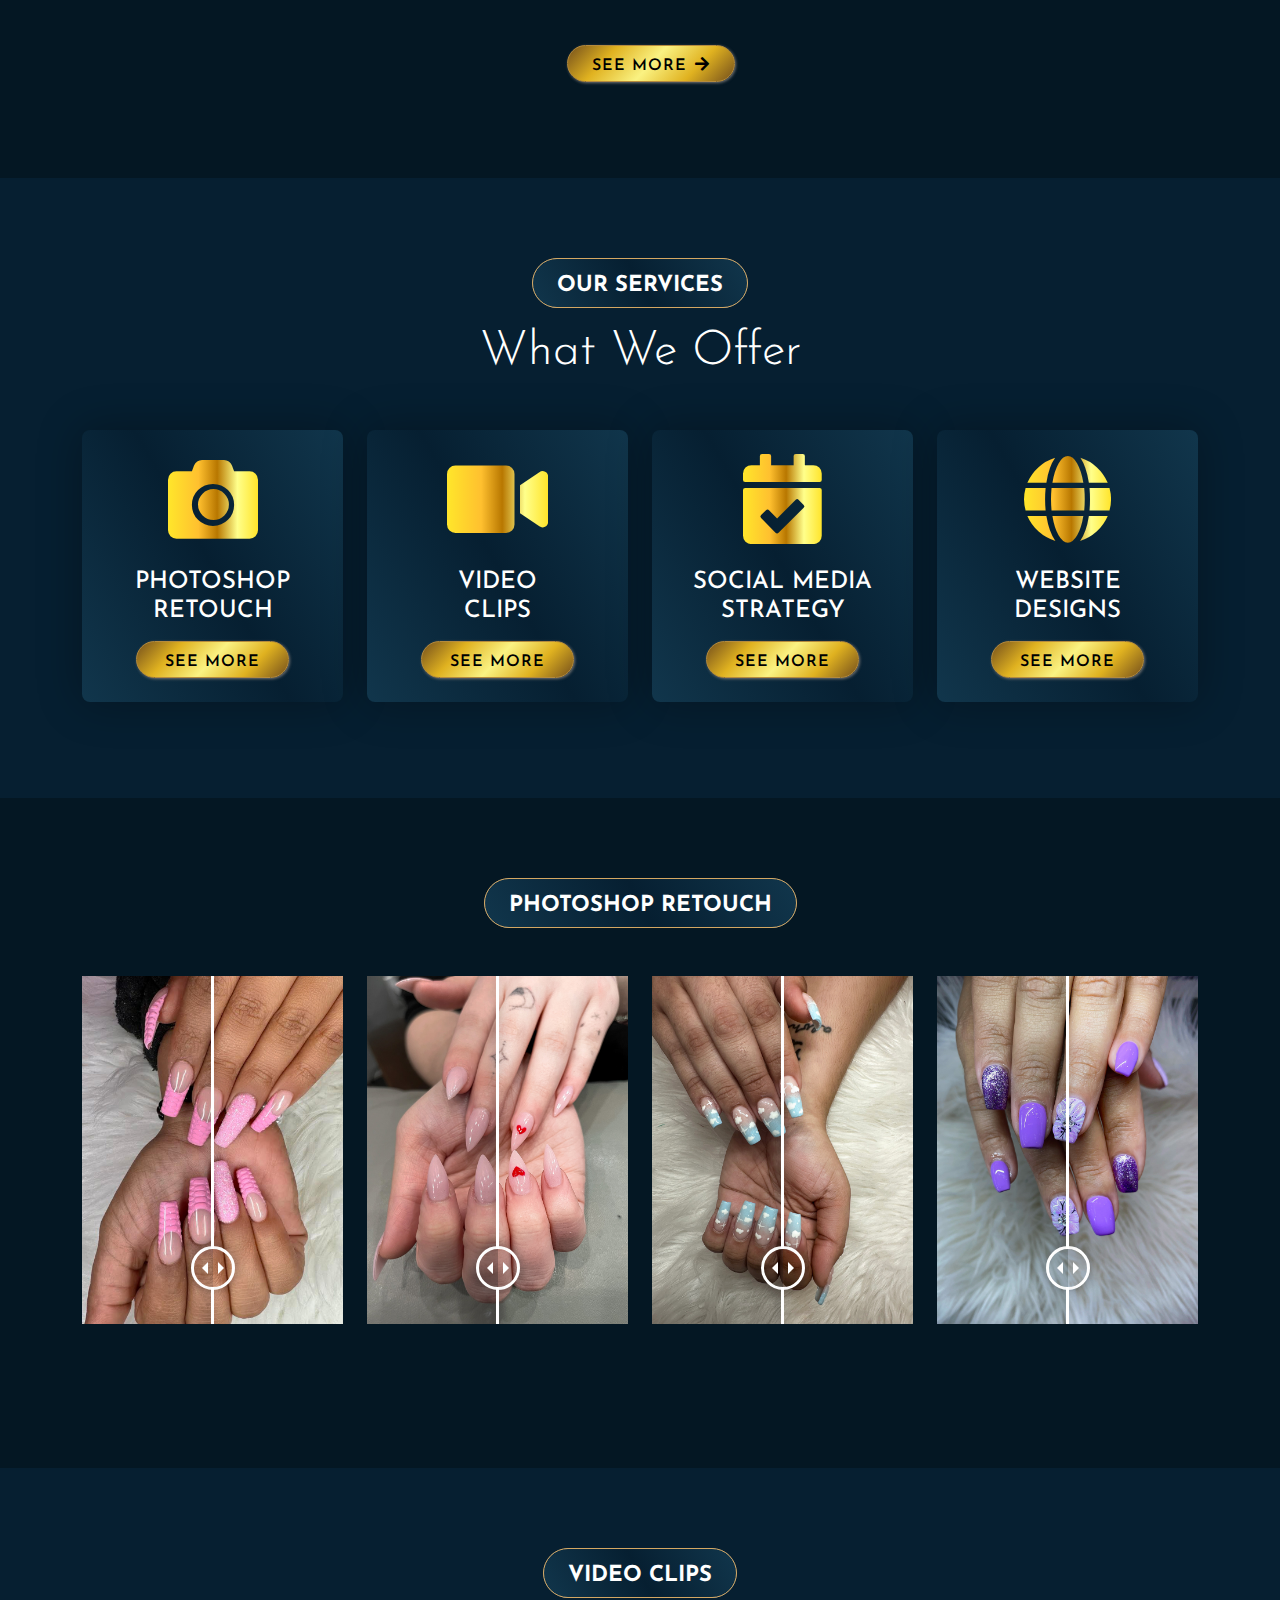
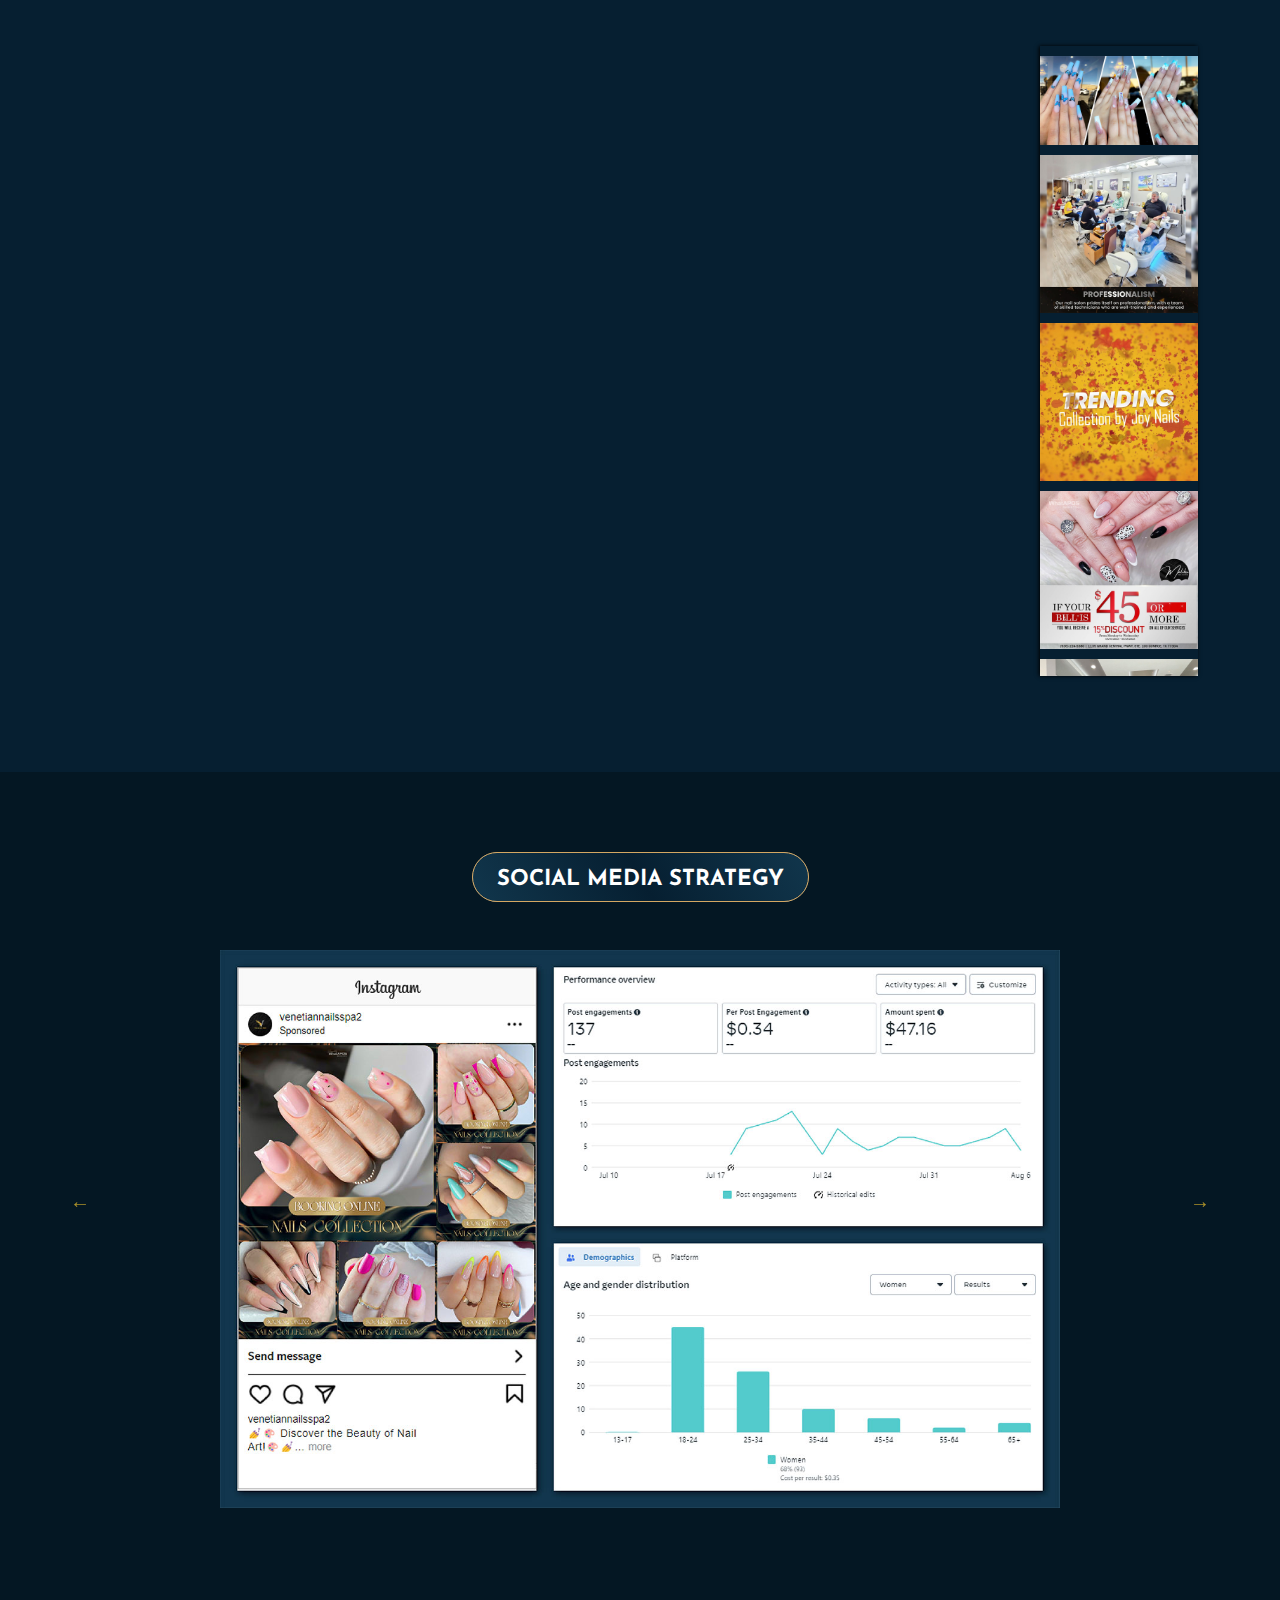
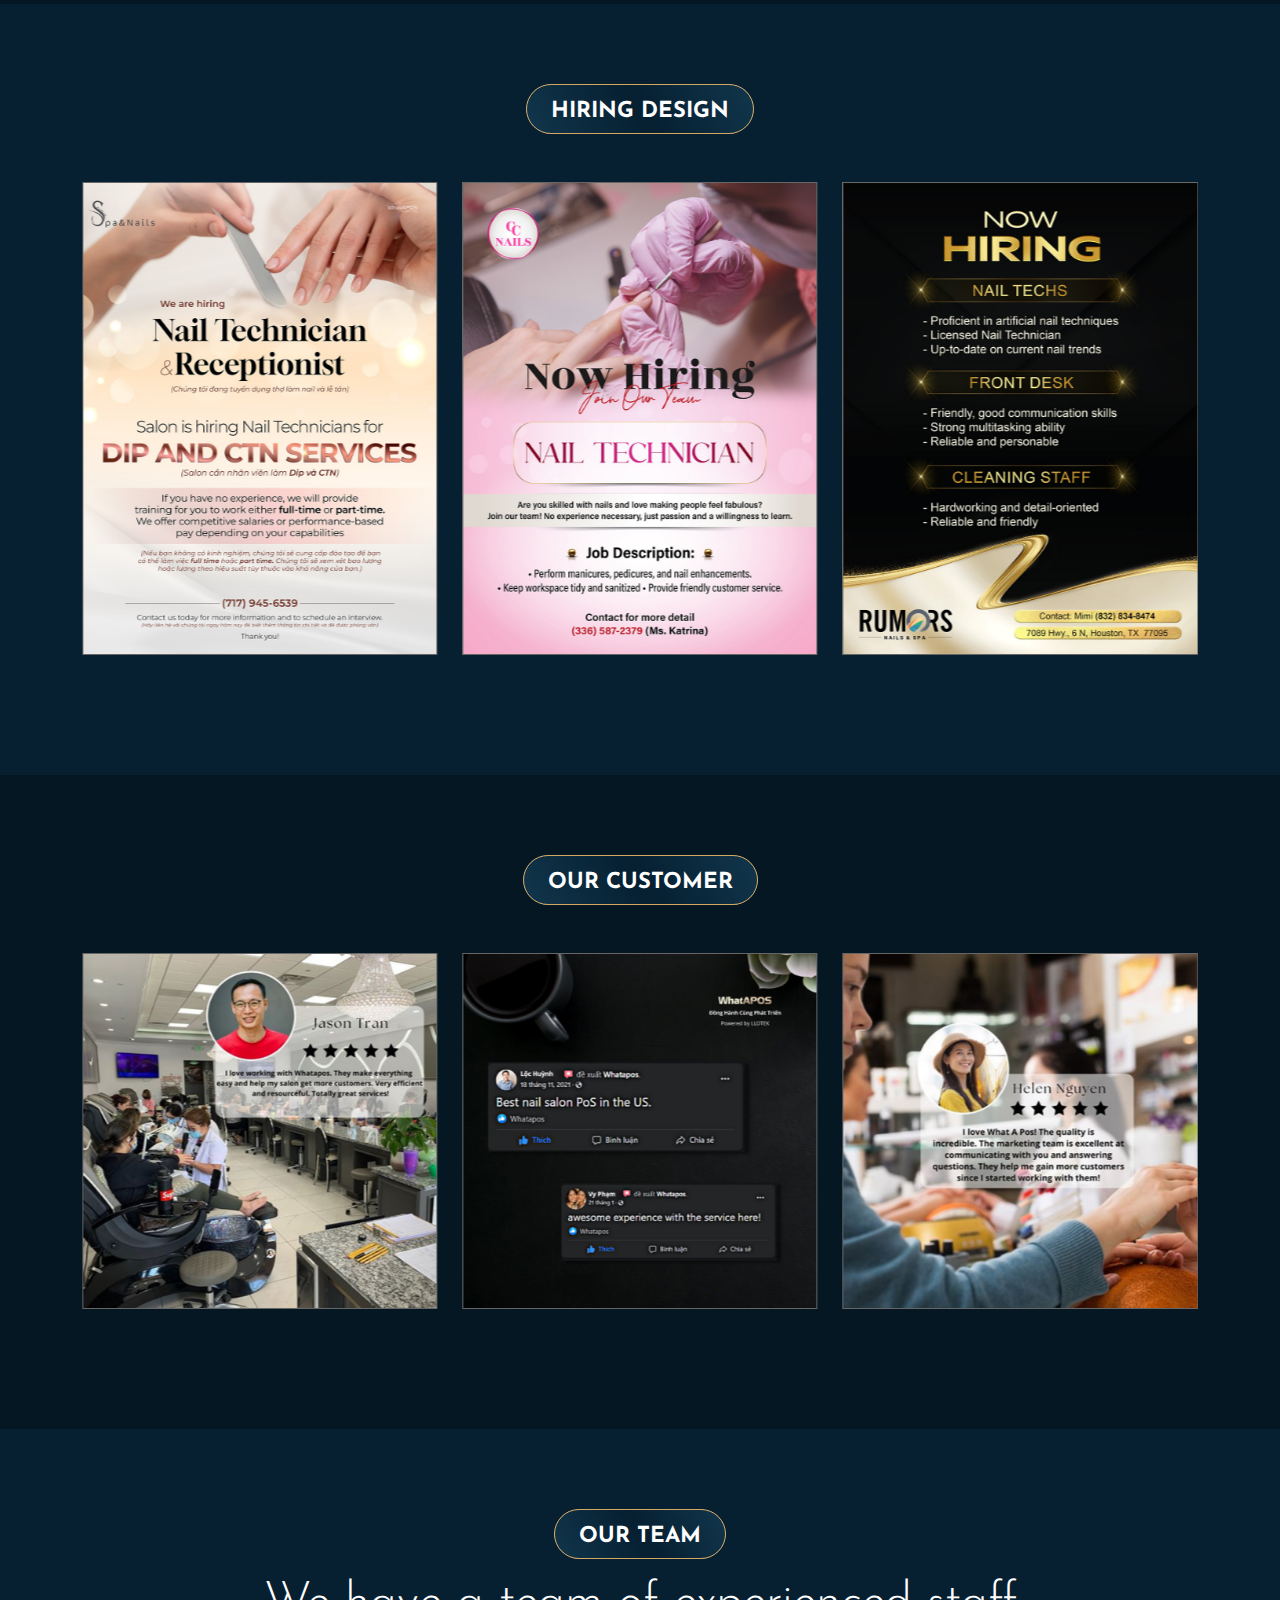
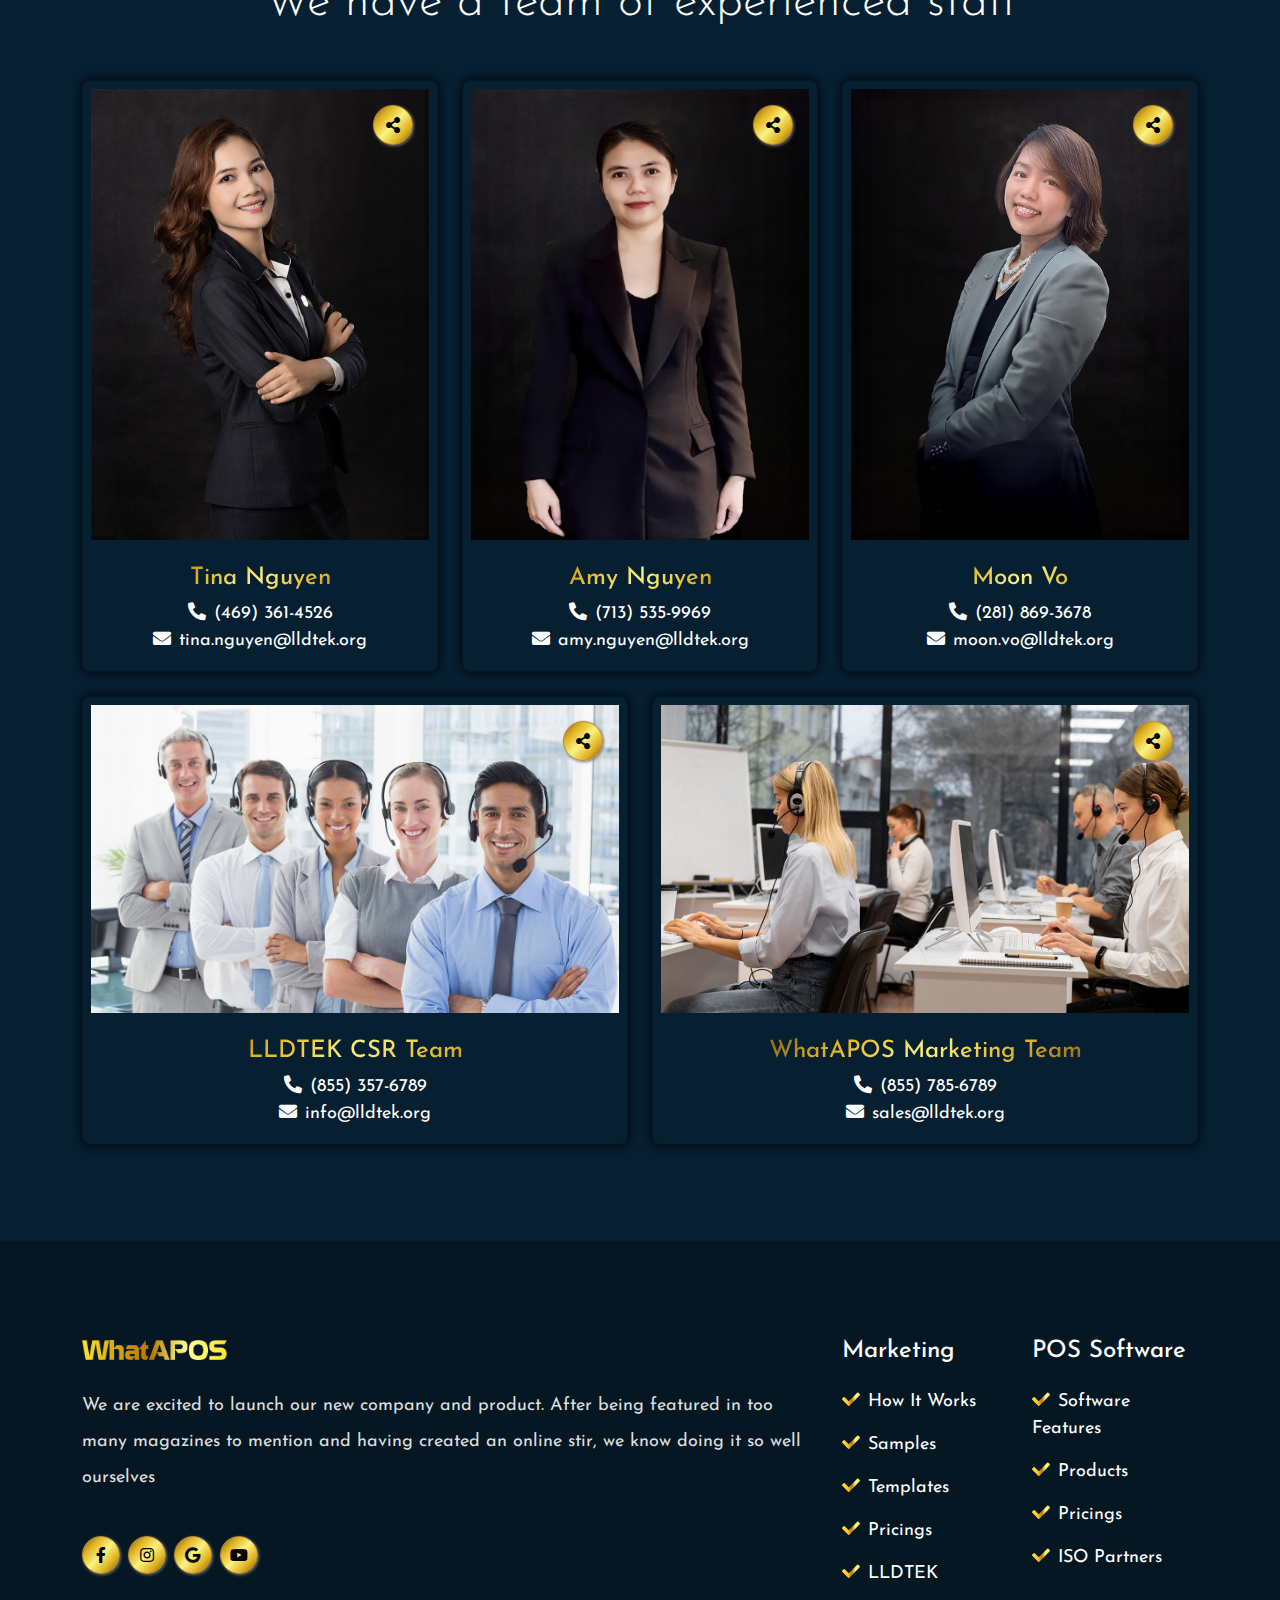
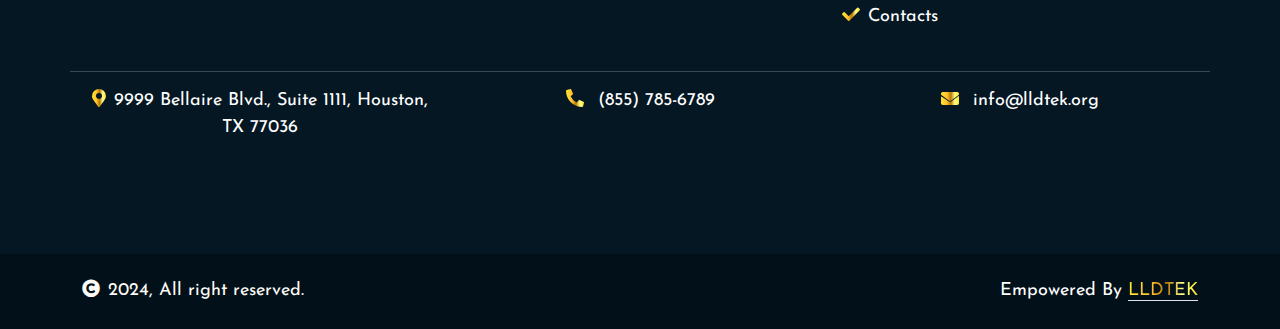
==== commit aeec6008: "org" ====
--- a/index.html
+++ b/index.html
@@ -94,7 +94,7 @@
                                 </div>
                             </div>
                             <a href="pricings.html" class="nav-item nav-link">Pricing</a>
-                            <a href="https://www.lldtek.com/salon/index" class="nav-item nav-link">LLDTEK</a>                            
+                            <a href="https://www.lldtek.org/salon/index" class="nav-item nav-link">LLDTEK</a>                            
                             <a href="contact.html" class="nav-item nav-link">Contacts</a>
                         </div>                        
                         <a href="tel:+1(855) 785-6789" class="btn btn-primary d-none d-xl-inline-block rounded-pill">(855) 785-6789</a>
@@ -159,7 +159,7 @@
             <div class="container">
                 <div class="row g-5 align-items-center">
                     <div class="col-lg-5">
-                        <img src="img/banner_main_pos1.png" class="img-fluid rounded" alt="">
+                        <img src="img/whatapos-about-01.png" class="img-fluid rounded" alt="">
                     </div>
                     <div class="col-lg-7">
                         <small class="d-inline-block fw-bold text-white text-uppercase bg-light border border-primary rounded-pill px-4 mb-5">About Us</small>
@@ -570,11 +570,11 @@
                             <div class="team-content text-center py-3 rounded-bottom">
                                 <h4 class="text-title">Tina Nguyen</h4>
                                 <p class="mb-0"><a class="ahref" href="tel:+1(469) 361-4526"><i class="fa fa-phone-alt me-2"></i>(469) 361-4526</a></p>
-                                <p class="mb-0"><a class="ahref" href="mailto:tina.nguyen@lldtek.com"><i class="fa fa-envelope me-2"></i>tina.nguyen@lldtek.com</a></p>
+                                <p class="mb-0"><a class="ahref" href="mailto:tina.nguyen@lldtek.org"><i class="fa fa-envelope me-2"></i>tina.nguyen@lldtek.org</a></p>
                             </div>
                             <div class="team-icon d-flex flex-column justify-content-center m-4">
-                                <a class="share btn btn-primary btn-md-square rounded-circle mb-2" href=""><i class="fas fa-share-alt"></i></a>
-                                <a class="share-link btn btn-primary btn-md-square rounded-circle mb-2" target=_blank href="https://www.facebook.com/whatapos.tinanguyen"><i class="fab fa-facebook-f"></i></a>
+                                <a class="share btn btn-primary btn-md-square rounded-circle mb-2"><i class="fas fa-share-alt"></i></a>
+                                <a class="share-link btn btn-primary btn-md-square rounded-circle mb-2" target=_blank href="https://facebook.com/profile.php?id=61564319395695"><i class="fab fa-facebook-f"></i></a>
                                 <a class="share-link btn btn-primary btn-md-square rounded-circle mb-2" target=_blank href="https://m.me/340683479138287"><i class="fab fa-facebook-messenger"></i></a>
                                 <!-- <a class="share-link btn btn-primary btn-md-square rounded-circle mb-2" href=""><i class="fab fa-twitter"></i></a>
                                 <a class="share-link btn btn-primary btn-md-square rounded-circle mb-2" href=""><i class="fab fa-instagram"></i></a> -->
@@ -587,11 +587,11 @@
                             <div class="team-content text-center py-3 rounded-bottom">
                                 <h4 class="text-title">Amy Nguyen</h4>
                                 <p class="text-white mb-0"><a class="ahref" href="tel:+1(713) 535-9969"><i class="fa fa-phone-alt me-2"></i>(713) 535-9969</a></p>
-                                <p class="text-white mb-0"><a class="ahref" href="mailto:amy.nguyen@lldtek.com"><i class="fa fa-envelope me-2"></i>amy.nguyen@lldtek.com</a></p>
+                                <p class="text-white mb-0"><a class="ahref" href="mailto:amy.nguyen@lldtek.org"><i class="fa fa-envelope me-2"></i>amy.nguyen@lldtek.org</a></p>
                             </div>
                             <div class="team-icon d-flex flex-column justify-content-center m-4">
-                                <a class="share btn btn-primary btn-md-square rounded-circle mb-2" href=""><i class="fas fa-share-alt"></i></a>
-                                <a class="share-link btn btn-primary btn-md-square rounded-circle mb-2" target=_blank href="https://www.facebook.com/amynguyen.lldtek"><i class="fab fa-facebook-f"></i></a>
+                                <a class="share btn btn-primary btn-md-square rounded-circle mb-2"><i class="fas fa-share-alt"></i></a>
+                                <a class="share-link btn btn-primary btn-md-square rounded-circle mb-2" target=_blank href="https://facebook.com/profile.php?id=61564472361868"><i class="fab fa-facebook-f"></i></a>
                                 <a class="share-link btn btn-primary btn-md-square rounded-circle mb-2" target=_blank href="https://m.me/434393726413530"><i class="fab fa-facebook-messenger"></i></a>
                                 <!-- <a class="share-link btn btn-primary btn-md-square rounded-circle mb-2" href=""><i class="fab fa-twitter"></i></a>
                                 <a class="share-link btn btn-primary btn-md-square rounded-circle mb-2" href=""><i class="fab fa-instagram"></i></a> -->
@@ -604,7 +604,7 @@
                             <div class="team-content text-center py-3 rounded-bottom">
                                 <h4 class="text-title">Moon Vo</h4>
                                 <p class="text-white mb-0"><a class="ahref" href="tel:+1(281) 869-3678"><i class="fa fa-phone-alt me-2"></i>(281) 869-3678</a></p>
-                                <p class="text-white mb-0"><a class="ahref" href="mailto:moon.vo@lldtek.com"><i class="fa fa-envelope me-2"></i>moon.vo@lldtek.com</a></p>
+                                <p class="text-white mb-0"><a class="ahref" href="mailto:moon.vo@lldtek.org"><i class="fa fa-envelope me-2"></i>moon.vo@lldtek.org</a></p>
                             </div>
                             <div class="team-icon d-flex flex-column justify-content-center m-4">
                                 <a class="share btn btn-primary btn-md-square rounded-circle mb-2"><i class="fas fa-share-alt"></i></a>
@@ -621,11 +621,11 @@
                             <div class="team-content text-center py-3 rounded-bottom">
                                 <h4 class="text-title">LLDTEK CSR Team</h4>
                                 <p class="text-white mb-0"><a class="ahref" href="tel:+1(855) 357-6789"><i class="fa fa-phone-alt me-2"></i>(855) 357-6789</a></p>
-                                <p class="text-white mb-0"><a class="ahref" href="mailto:info@lldtek.com"><i class="fa fa-envelope me-2"></i>info@lldtek.com</a></p>
+                                <p class="text-white mb-0"><a class="ahref" href="mailto:info@lldtek.org"><i class="fa fa-envelope me-2"></i>info@lldtek.org</a></p>
                             </div>
                             <div class="team-icon d-flex flex-column justify-content-center m-4">
-                                <a class="share btn btn-primary btn-md-square rounded-circle mb-2" href=""><i class="fas fa-share-alt"></i></a>
-                                <a class="share-link btn btn-primary btn-md-square rounded-circle mb-2" href="https://www.facebook.com/whatapos.marketing"><i class="fab fa-facebook-f"></i></a>
+                                <a class="share btn btn-primary btn-md-square rounded-circle mb-2" ><i class="fas fa-share-alt"></i></a>
+                                <a class="share-link btn btn-primary btn-md-square rounded-circle mb-2" href="https://facebook.com/profile.php?id=100064105089851"><i class="fab fa-facebook-f"></i></a>
                                 <!-- <a class="share-link btn btn-primary btn-md-square rounded-circle mb-2" href=""><i class="fab fa-twitter"></i></a>
                                 <a class="share-link btn btn-primary btn-md-square rounded-circle mb-2" href=""><i class="fab fa-instagram"></i></a> -->
                             </div>
@@ -637,11 +637,11 @@
                             <div class="team-content text-center py-3 rounded-bottom">
                                 <h4 class="text-title">WhatAPOS Marketing Team</h4>
                                 <p class="text-white mb-0"><a class="ahref" href="tel:+1(855) 785-6789"><i class="fa fa-phone-alt me-2"></i>(855) 785-6789</a></p>
-                                <p class="text-white mb-0"><a class="ahref" href="mailto:sales@lldtek.com"><i class="fa fa-envelope me-2"></i>sales@lldtek.com</a></p>
+                                <p class="text-white mb-0"><a class="ahref" href="mailto:sales@lldtek.org"><i class="fa fa-envelope me-2"></i>sales@lldtek.org</a></p>
                             </div>
                             <div class="team-icon d-flex flex-column justify-content-center m-4">
-                                <a class="share btn btn-primary btn-md-square rounded-circle mb-2" href=""><i class="fas fa-share-alt"></i></a>
-                                <a class="share-link btn btn-primary btn-md-square rounded-circle mb-2" href="https://www.facebook.com/whatapos.marketing"><i class="fab fa-facebook-f"></i></a>
+                                <a class="share btn btn-primary btn-md-square rounded-circle mb-2"><i class="fas fa-share-alt"></i></a>
+                                <a class="share-link btn btn-primary btn-md-square rounded-circle mb-2" href="https://facebook.com/profile.php?id=100064105089851"><i class="fab fa-facebook-f"></i></a>
                                 <!-- <a class="share-link btn btn-primary btn-md-square rounded-circle mb-2" href=""><i class="fab fa-twitter"></i></a>
                                 <a class="share-link btn btn-primary btn-md-square rounded-circle mb-2" href=""><i class="fab fa-instagram"></i></a> -->
                             </div>
@@ -661,7 +661,7 @@
                             <img src="./img/whatapos-logo.png" style="height: 20px">
                             <p class="lh-lg py-4">We are excited to launch our new company and product. After being featured in too many magazines to mention and having created an online stir, we know doing it so well ourselves</p>
                             <div class="footer-icon d-flex mb-4">
-                                <a class="btn btn-primary btn-sm-square me-2 rounded-circle" target=_blank href="https://www.facebook.com/whatapos.marketing"><i class="fab fa-facebook-f"></i></a>
+                                <a class="btn btn-primary btn-sm-square me-2 rounded-circle" target=_blank href="https://facebook.com/profile.php?id=100064105089851"><i class="fab fa-facebook-f"></i></a>
                                 <a class="btn btn-primary btn-sm-square me-2 rounded-circle" target=_blank href="https://www.instagram.com/whataposmarketing"><i class="fab fa-instagram"></i></a>
                                 <a class="btn btn-primary btn-sm-square me-2 rounded-circle" target=_blank href="https://maps.app.goo.gl/jgaG4bpgwWnANVFc7" ><i class="fab fa-google"></i></a>
                                 <a class="btn btn-primary btn-sm-square me-2 rounded-circle" target=_blank href="https://www.youtube.com/@WhatApos" ><i class="fab fa-youtube"></i></a>
@@ -676,7 +676,7 @@
                                 <a class="text-white mb-3" href="samples.html"><i class="fa fa-check text-logo me-2"></i>Samples</a>
                                 <a class="text-white mb-3" href="templates.html"><i class="fa fa-check text-logo me-2"></i>Templates</a>
                                 <a class="text-white mb-3" href="pricings.html"><i class="fa fa-check text-logo me-2"></i>Pricings</a>
-                                <a class="text-white mb-3" href="https://lldtek.com"><i class="fa fa-check text-logo me-2"></i>LLDTEK</a>
+                                <a class="text-white mb-3" href="https://lldtek.org"><i class="fa fa-check text-logo me-2"></i>LLDTEK</a>
                                 <a class="text-white mb-3" href="contact.html"><i class="fa fa-check text-logo me-2"></i>Contacts</a>
                             </div>
                         </div>
@@ -685,10 +685,10 @@
                         <div class="footer-item">
                             <h4 class="mb-2 mb-md-4 text-white">POS Software</h4>
                             <div class="d-flex flex-column align-items-start">
-                                <a class="text-white mb-3" href="https://www.lldtek.com/salon/home/features"><i class="fa fa-check text-logo me-2"></i>Software Features</a>
-                                <a class="text-white mb-3" href="https://www.lldtek.com/salon/home/products"><i class="fa fa-check text-logo me-2"></i>Products</a>
-                                <a class="text-white mb-3" href="https://www.lldtek.com/salon/home/services"><i class="fa fa-check text-logo me-2"></i>Pricings</a>
-                                <a class="text-white mb-3" href="https://www.lldtek.com/salon/home/partners"><i class="fa fa-check text-logo me-2"></i>ISO Partners</a>                                
+                                <a class="text-white mb-3" href="https://www.lldtek.org/salon/home/features"><i class="fa fa-check text-logo me-2"></i>Software Features</a>
+                                <a class="text-white mb-3" href="https://www.lldtek.org/salon/home/products"><i class="fa fa-check text-logo me-2"></i>Products</a>
+                                <a class="text-white mb-3" href="https://www.lldtek.org/salon/home/services"><i class="fa fa-check text-logo me-2"></i>Pricings</a>
+                                <a class="text-white mb-3" href="https://www.lldtek.org/salon/home/partners"><i class="fa fa-check text-logo me-2"></i>ISO Partners</a>                                
                             </div>
                         </div>
                     </div>
@@ -698,7 +698,7 @@
                             <div class="align-items-start row text-center">
                                 <a class="col-md-4 mb-3 text-white"><i class="fa fa-map-marker-alt text-logo me-2"></i>9999 Bellaire Blvd., Suite 1111, Houston, TX 77036</a>                               
                                 <a class="col-md-4 mb-3 text-white" href="tel:+1(855) 785-6789"><i class="fa fa-phone-alt text-logo me-2"></i> (855) 785-6789</a>
-                                <a class="col-md-4 mb-3 text-white" href="mailto:info@lldtek.com"><i class="fas fa-envelope text-logo me-2"></i> info@lldtek.com</a>
+                                <a class="col-md-4 mb-3 text-white" href="mailto:info@lldtek.org"><i class="fas fa-envelope text-logo me-2"></i> info@lldtek.org</a>
                             </div>
                         </div>
                     </div>                   
@@ -715,7 +715,7 @@
                         <span class="text-light"><a><i class="fas fa-copyright text-light me-2"></i>2024</a>, All right reserved.</span>
                     </div>
                     <div class="col-md-6 my-auto text-center text-md-end text-white">
-                        Empowered By <a class="border-bottom text-logo" href="https://lldtek.com">LLDTEK</a>
+                        Empowered By <a class="border-bottom text-logo" href="https://lldtek.org">LLDTEK</a>
                     </div>
                 </div>
             </div>
--- a/css/style.css
+++ b/css/style.css
@@ -723,6 +723,7 @@
     background: -webkit-linear-gradient(180deg, #FFE42B 0%, #FFFF8B 22.92%, #B87700 45.31%, #FFC02F 66.15%, #FFE42B 97.92%);
     -webkit-text-fill-color: transparent;
     background-clip: text;
+    outline: none;
 }
 
 .navbar .navbar-nav .nav-link:hover,
